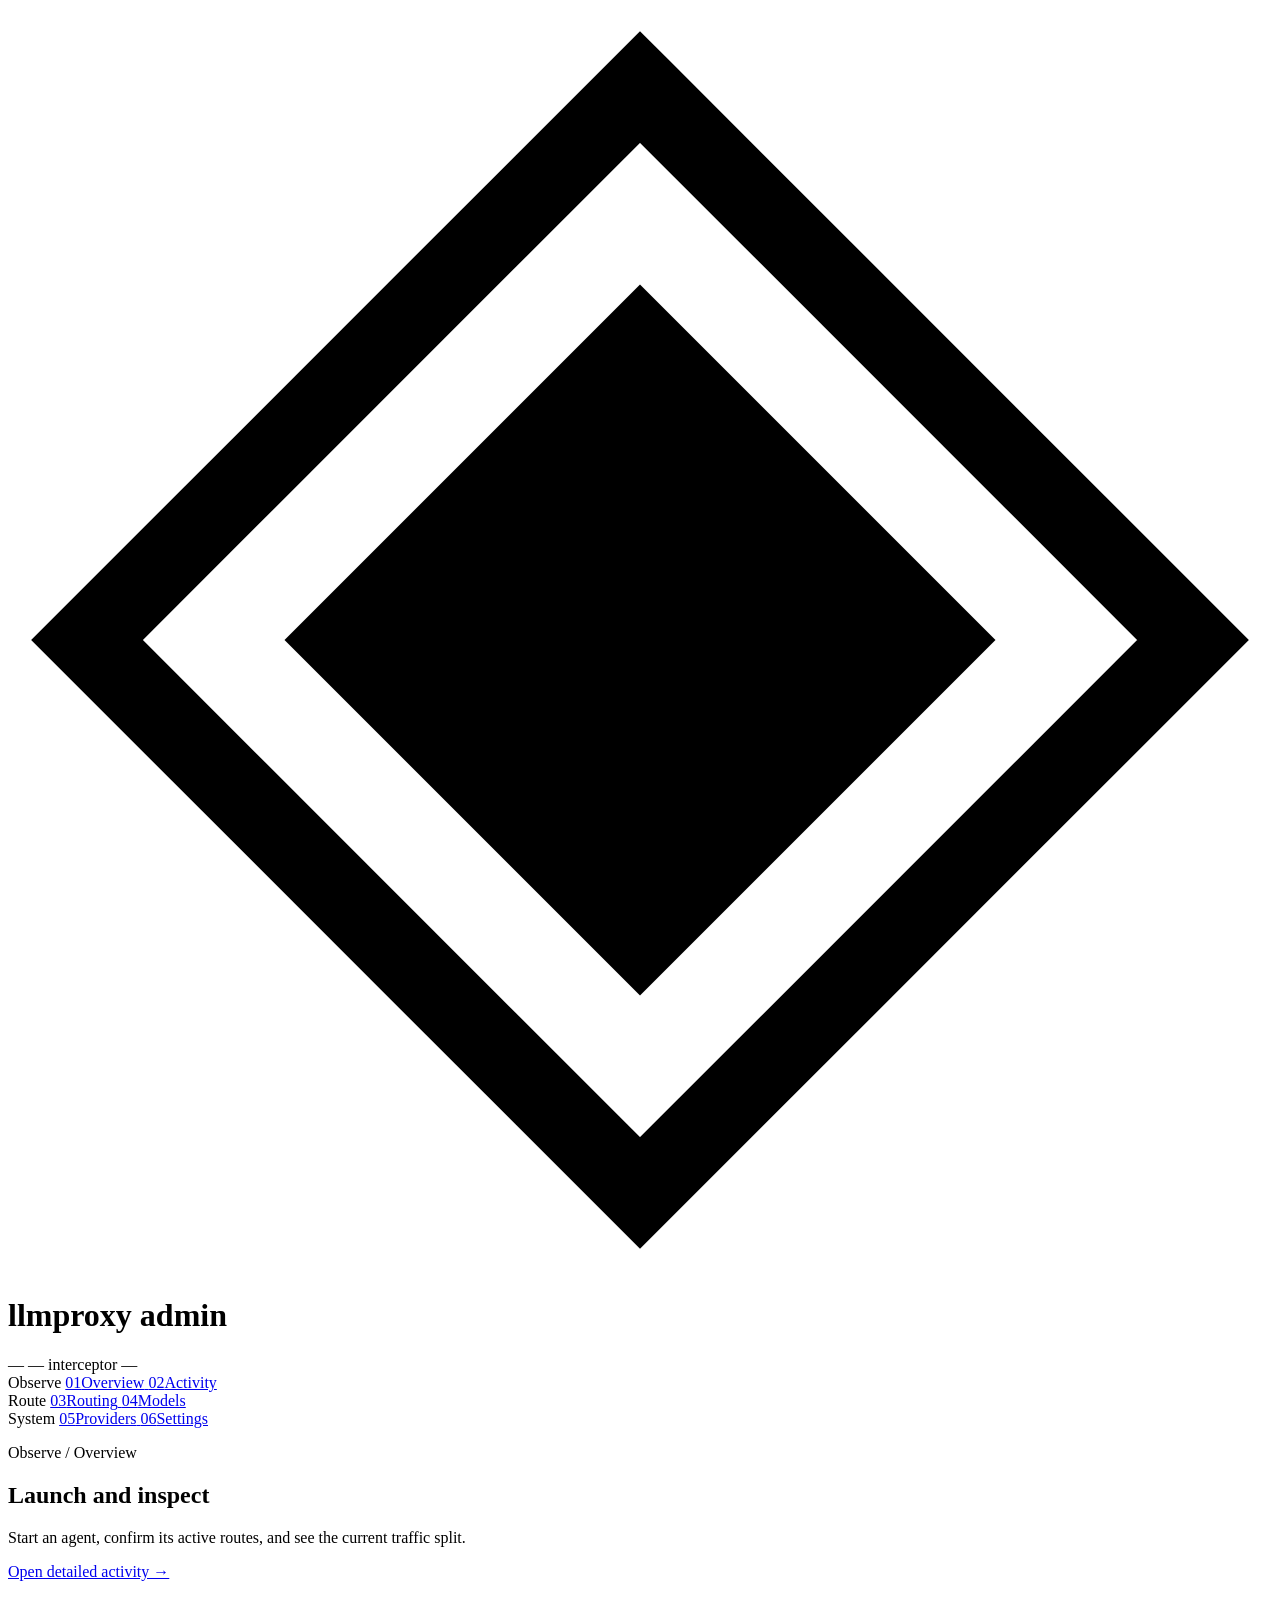
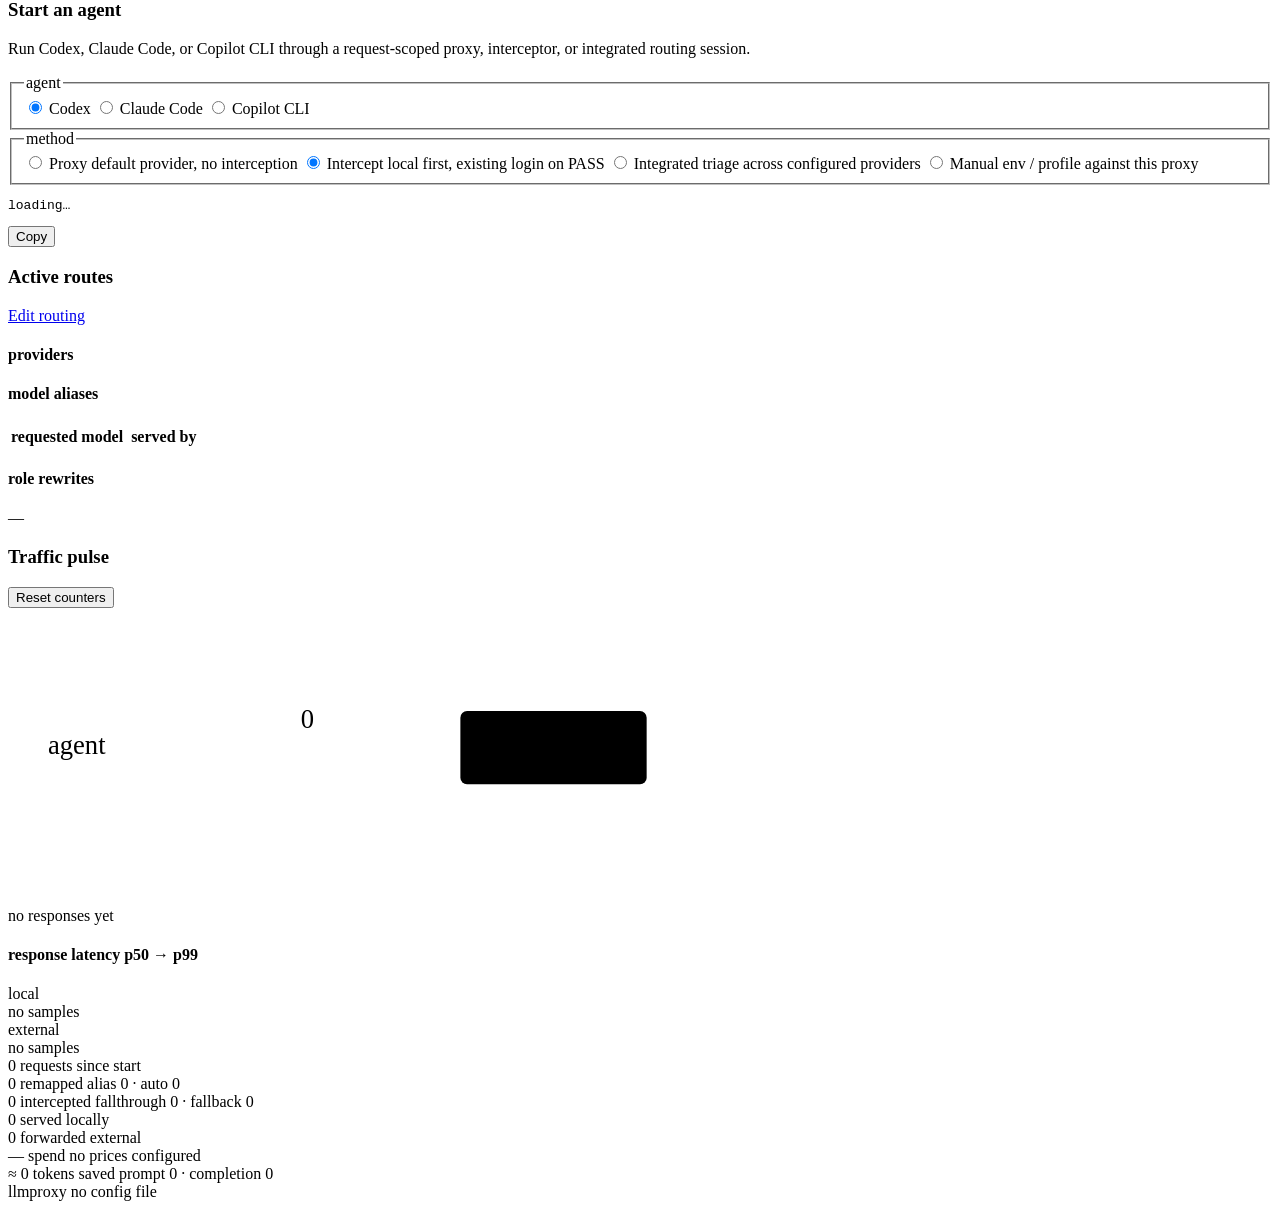
==== ui/index.html @ 342f570c "feat(ui): surface spend, evidence, memory, and the regression suite Adds Activity > Spend (durable s" ====
<!doctype html>
<html lang="en">
<head>
<meta charset="utf-8">
<meta name="viewport" content="width=device-width, initial-scale=1">
<title>llmproxy · admin</title>
<link rel="icon" href="data:image/svg+xml,%3Csvg xmlns='http://www.w3.org/2000/svg' viewBox='0 0 16 16'%3E%3Cpath d='M8 1 15 8 8 15 1 8Z' fill='%230F1517'/%3E%3Cpath d='M8 3.5 12.5 8 8 12.5Z' fill='%23E8A33D'/%3E%3Cpath d='M8 3.5 3.5 8 8 12.5Z' fill='%233ECF8E'/%3E%3C/svg%3E">
<link rel="stylesheet" href="/style.css">
</head>
<body>

<header class="masthead">
  <div class="masthead-inner">
    <div class="brand">
      <svg class="brand-mark" viewBox="0 0 16 16" aria-hidden="true">
        <path d="M8 1 15 8 8 15 1 8Z" fill="none" stroke="currentColor" stroke-width="1"/>
        <path d="M8 3.5 12.5 8 8 12.5Z" fill="var(--external)"/>
        <path d="M8 3.5 3.5 8 8 12.5Z" fill="var(--local)"/>
      </svg>
      <h1 class="brand-name">llmproxy <span class="brand-sub">admin</span></h1>
    </div>
    <div class="masthead-meta mono">
      <span class="meta-item"><span class="lamp" id="lamp-proxy" aria-hidden="true"></span><span id="meta-proxy-addr">—</span></span>
      <span class="meta-item" id="meta-uptime" title="proxy uptime">—</span>
      <span class="meta-item" id="meta-interceptor">interceptor —</span>
    </div>
  </div>
</header>

<div class="app-shell">
  <aside class="rail">
    <nav class="tabs" aria-label="Admin sections">
      <div class="tab-group">
        <span class="tab-group-label mono">Observe</span>
        <a class="tab" id="tab-overview" aria-current="page" href="#/overview">
          <span class="tab-index mono">01</span><span>Overview</span>
        </a>
        <a class="tab" id="tab-activity" href="#/activity/usage">
          <span class="tab-index mono">02</span><span>Activity</span>
        </a>
      </div>
      <div class="tab-group">
        <span class="tab-group-label mono">Route</span>
        <a class="tab" id="tab-routing" href="#/routing/triage">
          <span class="tab-index mono">03</span><span>Routing</span>
        </a>
        <a class="tab" id="tab-models" href="#/models">
          <span class="tab-index mono">04</span><span>Models</span>
        </a>
      </div>
      <div class="tab-group">
        <span class="tab-group-label mono">System</span>
        <a class="tab" id="tab-providers" href="#/providers">
          <span class="tab-index mono">05</span><span>Providers</span>
        </a>
        <a class="tab" id="tab-settings" href="#/settings">
          <span class="tab-index mono">06</span><span>Settings</span>
        </a>
      </div>
    </nav>
  </aside>

  <main class="content">
    <div id="view-overview" class="page-view" aria-labelledby="tab-overview">
      <header class="page-head">
        <div>
          <p class="page-kicker mono">Observe / Overview</p>
          <h2>Launch and inspect</h2>
          <p>Start an agent, confirm its active routes, and see the current traffic split.</p>
        </div>
        <a class="page-action mono" href="#/activity/usage">Open detailed activity →</a>
      </header>

      <div class="grid-two overview-grid">
        <section class="panel" aria-labelledby="launch-label">
          <h3 class="panel-label" id="launch-label">Start an agent</h3>
          <p class="panel-intro">Run Codex, Claude Code, or Copilot CLI through a request-scoped proxy,
          interceptor, or integrated routing session.</p>

          <fieldset class="choice-row" id="agent-choice">
            <legend class="choice-legend mono">agent</legend>
            <label class="choice"><input type="radio" name="agent" value="codex" checked> Codex</label>
            <label class="choice"><input type="radio" name="agent" value="claude"> Claude Code</label>
            <label class="choice"><input type="radio" name="agent" value="copilot"> Copilot CLI</label>
          </fieldset>

          <fieldset class="choice-row" id="style-choice">
            <legend class="choice-legend mono">method</legend>
            <label class="choice"><input type="radio" name="style" value="proxy"> Proxy <span class="choice-note">default provider, no interception</span></label>
            <label class="choice"><input type="radio" name="style" value="launcher" checked> Intercept <span class="choice-note">local first, existing login on PASS</span></label>
            <label class="choice"><input type="radio" name="style" value="integrated"> Integrated <span class="choice-note">triage across configured providers</span></label>
            <label class="choice"><input type="radio" name="style" value="env"> Manual <span class="choice-note">env / profile against this proxy</span></label>
          </fieldset>

          <div class="command-block">
            <pre class="command mono" id="launch-command" tabindex="0">loading…</pre>
            <button class="button copy-button" id="copy-launch" type="button">Copy</button>
          </div>
          <p class="hint" id="launch-hint"></p>
        </section>

        <section class="panel" aria-labelledby="routing-label">
          <div class="panel-title-row">
            <h3 class="panel-label" id="routing-label">Active routes</h3>
            <a class="panel-link mono" href="#/routing/triage">Edit routing</a>
          </div>
          <h4 class="sub-label mono">providers</h4>
          <ul class="provider-list" id="provider-list"></ul>

          <h4 class="sub-label mono">model aliases</h4>
          <div class="table-scroll compact-table">
            <table class="data-table" id="alias-table">
              <thead><tr><th>requested model</th><th></th><th>served by</th></tr></thead>
              <tbody></tbody>
            </table>
          </div>
          <p class="hint" id="alias-hint"></p>

          <h4 class="sub-label mono">role rewrites</h4>
          <p class="rolemap mono" id="rolemap-line">—</p>
        </section>
      </div>

      <section class="panel traffic-pulse" aria-labelledby="traffic-label">
        <div class="panel-title-row">
          <h3 class="panel-label" id="traffic-label">Traffic pulse</h3>
          <button class="button button-quiet" id="reset-stats" type="button">Reset counters</button>
        </div>

        <div class="pulse-layout">
          <div class="pulse-flow">
            <div class="flow-wrap">
              <svg class="flow" id="flow-strip" viewBox="0 0 760 168" role="img"
                   aria-label="Request flow from agent through llmproxy to each configured provider">
                <text class="flow-node-label mono" x="24" y="88">agent</text>
                <path id="flow-in" class="flow-line neutral drift" d="M 92 84 H 268"/>
                <text class="flow-count mono neutral" id="flow-in-count" x="180" y="72" text-anchor="middle">0</text>
                <rect x="272" y="62" width="112" height="44" rx="4" class="flow-hub"/>
                <text class="flow-node-label mono" x="328" y="88" text-anchor="middle">llmproxy</text>
                <!-- One ribbon per provider, generated by renderFlowOut(). -->
                <g id="flow-out"></g>
              </svg>
            </div>
            <div class="split-band" id="split-band" role="img" aria-label="Share of responses served locally">
              <div class="split-local" id="split-local" style="width:0%"></div>
            </div>
            <p class="split-caption mono" id="split-caption">no responses yet</p>
          </div>

          <div class="latency-card">
            <h4 class="sub-label mono">response latency <span class="sub-note">p50 → p99</span></h4>
            <div class="latency-rows" id="latency-rows">
              <div class="latency-row">
                <span class="latency-name mono is-local">local</span>
                <div class="latency-track"><div class="latency-bar is-local" id="lat-local-bar"><i class="dot d50"></i><i class="dot d99"></i></div></div>
                <span class="latency-figures mono" id="lat-local-figures">no samples</span>
              </div>
              <div class="latency-row">
                <span class="latency-name mono is-external">external</span>
                <div class="latency-track"><div class="latency-bar is-external" id="lat-ext-bar"><i class="dot d50"></i><i class="dot d99"></i></div></div>
                <span class="latency-figures mono" id="lat-ext-figures">no samples</span>
              </div>
            </div>
          </div>
        </div>

        <div class="stat-grid">
          <div class="stat">
            <span class="stat-value mono" id="stat-requests">0</span>
            <span class="stat-label mono">requests</span>
            <span class="stat-sub" id="stat-requests-sub">since start</span>
          </div>
          <div class="stat">
            <span class="stat-value mono" id="stat-remapped">0</span>
            <span class="stat-label mono">remapped</span>
            <span class="stat-sub" id="stat-remapped-sub">alias 0 · auto 0</span>
          </div>
          <div class="stat">
            <span class="stat-value mono" id="stat-intercepted">0</span>
            <span class="stat-label mono">intercepted</span>
            <span class="stat-sub" id="stat-intercepted-sub">fallthrough 0 · fallback 0</span>
          </div>
          <div class="stat">
            <span class="stat-value mono is-local" id="stat-local">0</span>
            <span class="stat-label mono">served locally</span>
            <span class="stat-sub" id="stat-local-sub">&nbsp;</span>
          </div>
          <div class="stat">
            <span class="stat-value mono is-external" id="stat-external">0</span>
            <span class="stat-label mono">forwarded external</span>
            <span class="stat-sub" id="stat-external-sub">&nbsp;</span>
          </div>
          <div class="stat">
            <span class="stat-value mono is-external" id="stat-spend">—</span>
            <span class="stat-label mono">spend</span>
            <span class="stat-sub" id="stat-spend-sub">no prices configured</span>
          </div>
          <div class="stat">
            <span class="stat-value mono is-local" id="stat-tokens">≈ 0</span>
            <span class="stat-label mono">tokens saved</span>
            <span class="stat-sub" id="stat-tokens-sub">prompt 0 · completion 0</span>
          </div>
        </div>
      </section>
    </div>

    <div id="view-activity" class="page-view" aria-labelledby="tab-activity" hidden>
      <header class="page-head">
        <div>
          <p class="page-kicker mono">Observe / Activity</p>
          <h2>Trace routing outcomes</h2>
          <p>Review aggregate usage, routing decisions, and live request streams separately.</p>
        </div>
      </header>
      <nav class="subtabs" role="tablist" aria-label="Activity views">
        <a class="subtab" id="subtab-activity-usage" role="tab" href="#/activity/usage">Usage</a>
        <a class="subtab" id="subtab-activity-spend" role="tab" href="#/activity/spend">Spend</a>
        <a class="subtab" id="subtab-activity-decisions" role="tab" href="#/activity/decisions">Decisions</a>
        <a class="subtab" id="subtab-activity-shadow" role="tab" href="#/activity/shadow">Shadow</a>
        <a class="subtab" id="subtab-activity-logs" role="tab" href="#/activity/logs">Event log</a>
      </nav>

      <div id="subview-activity-usage" class="subview" role="tabpanel" aria-labelledby="subtab-activity-usage">
        <div class="grid-two activity-grid">
          <section class="panel" aria-labelledby="matrix-label">
            <h3 class="panel-label" id="matrix-label">Routing distribution</h3>
            <p class="panel-intro">Completed responses grouped by client frontend and destination provider.</p>
            <div class="table-scroll bounded-table">
              <table class="data-table" id="routing-matrix">
                <thead></thead>
                <tbody></tbody>
              </table>
            </div>
          </section>

          <section class="panel" aria-labelledby="provider-calls-label">
            <h3 class="panel-label" id="provider-calls-label">Provider calls</h3>
            <p class="panel-intro">Completed calls, traffic share, and latency by provider.</p>
            <div class="table-scroll bounded-table">
              <table class="data-table" id="provider-calls">
                <thead>
                  <tr><th>provider</th><th class="mono">calls</th><th class="mono">share</th><th class="mono">p50</th><th class="mono">p99</th></tr>
                </thead>
                <tbody></tbody>
              </table>
            </div>
          </section>
        </div>

        <section class="panel" aria-labelledby="routing-destinations-label">
          <h3 class="panel-label" id="routing-destinations-label">Routing destinations</h3>
          <p class="panel-intro">Every attempted generation route, including failed provider/model calls.</p>
          <div class="table-scroll bounded-table">
            <table class="data-table" id="routing-destinations">
              <thead>
                <tr><th>frontend</th><th>provider</th><th>model</th><th class="mono">requests</th><th class="mono">errors</th></tr>
              </thead>
              <tbody></tbody>
            </table>
          </div>
        </section>

        <section class="panel" aria-labelledby="model-usage-label">
          <h3 class="panel-label" id="model-usage-label">Model usage</h3>
          <p class="panel-intro">All completed invocations, including local triage.</p>
          <div class="table-scroll bounded-table">
            <table class="data-table" id="model-usage">
              <thead>
                <tr><th>provider</th><th>model</th><th class="mono">calls</th><th class="mono">input</th><th class="mono">output</th><th class="mono">total time</th></tr>
              </thead>
              <tbody></tbody>
            </table>
          </div>
        </section>
      </div>

      <div id="subview-activity-spend" class="subview" role="tabpanel" aria-labelledby="subtab-activity-spend" hidden>
        <section class="panel" aria-labelledby="spend-label">
          <div class="panel-head">
            <h3 class="panel-label" id="spend-label">Spend</h3>
            <div class="panel-controls">
              <label class="filter-field"><span class="filter-name mono">month</span>
                <select class="input mono" id="spend-month"></select></label>
              <label class="filter-field"><span class="filter-name mono">project</span>
                <select class="input mono" id="spend-project"></select></label>
              <button class="button button-quiet" id="spend-refresh" type="button">Refresh</button>
            </div>
          </div>
          <p class="panel-intro" id="spend-intro">Token counters are durable; the figures are priced at the rates currently configured.</p>
          <div class="stat-grid">
            <div class="stat">
              <span class="stat-value mono" id="spend-total">—</span>
              <span class="stat-label mono">total</span>
              <span class="stat-sub" id="spend-total-sub">&nbsp;</span>
            </div>
            <div class="stat">
              <span class="stat-value mono" id="spend-input">—</span>
              <span class="stat-label mono">uncached input</span>
              <span class="stat-sub" id="spend-input-sub">&nbsp;</span>
            </div>
            <div class="stat">
              <span class="stat-value mono is-local" id="spend-cache">—</span>
              <span class="stat-label mono">cache reads</span>
              <span class="stat-sub" id="spend-cache-sub">&nbsp;</span>
            </div>
            <div class="stat">
              <span class="stat-value mono is-external" id="spend-output">—</span>
              <span class="stat-label mono">output</span>
              <span class="stat-sub" id="spend-output-sub">&nbsp;</span>
            </div>
          </div>
          <p class="hint" id="spend-caveat"></p>
          <div class="table-scroll bounded-table">
            <table class="data-table" id="spend-projects">
              <thead><tr><th>project</th><th>requests</th><th>input</th><th>output</th><th>cost</th></tr></thead>
              <tbody></tbody>
            </table>
          </div>
          <div class="table-scroll bounded-table">
            <table class="data-table" id="spend-models">
              <thead><tr><th>provider</th><th>model</th><th>requests</th><th>tokens</th><th>cost</th></tr></thead>
              <tbody></tbody>
            </table>
          </div>
          <div class="form-actions">
            <span class="hint form-note">Resetting clears the durable ledger for every project and month.</span>
            <button class="button button-quiet" id="spend-reset" type="button">Reset ledger</button>
          </div>
        </section>

        <section class="panel" aria-labelledby="insight-label">
          <h3 class="panel-label" id="insight-label">Cost insight</h3>
          <p class="panel-intro">A change is only proposed when the cheaper route has enough evidence behind it and is not observably worse.</p>
          <div id="insight-list"></div>
          <p class="hint" id="insight-empty">no routing change is supported by the evidence yet</p>
        </section>

        <section class="panel" aria-labelledby="leaderboard-label">
          <h3 class="panel-label" id="leaderboard-label">Model leaderboard</h3>
          <p class="panel-intro" id="leaderboard-intro">Ranked on this project's observed aftermath: immediate re-asks and failures, not a public benchmark.</p>
          <div class="table-scroll bounded-table">
            <table class="data-table" id="leaderboard-table">
              <thead><tr><th>#</th><th>provider</th><th>model</th><th>answers</th><th>re-asked</th><th>failed</th><th>satisfaction</th><th>cost / answer</th></tr></thead>
              <tbody></tbody>
            </table>
          </div>
          <details class="adv">
            <summary>Proposed hints from observed clusters</summary>
            <p class="hint">Terms that distinguish one target's prompts from the rest. Suggestions to edit, never applied.</p>
            <div id="hint-candidates"></div>
          </details>
        </section>
      </div>

      <div id="subview-activity-shadow" class="subview" role="tabpanel" aria-labelledby="subtab-activity-shadow" hidden>
        <section class="panel" aria-labelledby="shadow-label">
          <div class="panel-head">
            <h3 class="panel-label" id="shadow-label">Shadow comparisons</h3>
            <button class="button button-quiet" id="clear-shadow" type="button">Clear comparisons</button>
          </div>
          <p class="panel-intro">A sampled copy of the request went to a second provider. The caller only ever saw the primary answer.</p>
          <div class="shadow-list" id="shadow-list" aria-live="polite">
            <div class="log-empty" id="shadow-empty">no shadow comparisons yet — enable integrated.shadow to collect them</div>
          </div>
        </section>
      </div>

      <div id="subview-activity-decisions" class="subview" role="tabpanel" aria-labelledby="subtab-activity-decisions" hidden>
        <section class="panel decision-panel" aria-labelledby="decision-audit-label">
          <div class="decision-head">
            <div>
              <h3 class="panel-label" id="decision-audit-label">Routing decision audit</h3>
              <p class="panel-intro">Observable policy reasons and finalized destinations. Entries expire after 24 hours; the timestamped instance log keeps the structured event.</p>
            </div>
            <a class="button button-link" href="#/routing/policy">Edit routing policy</a>
          </div>
          <div class="decision-controls">
            <label class="field decision-search"><span class="field-name mono">search decisions</span>
              <input class="input" id="decision-filter" placeholder="prompt, reason, provider, model"></label>
            <label class="field decision-outcome"><span class="field-name mono">outcome</span>
              <select class="input mono" id="decision-outcome">
                <option value="">all outcomes</option>
                <option value="local">local</option>
                <option value="external">external</option>
                <option value="reject">rejected</option>
                <option value="bypass">bypass</option>
                <option value="error">error / fallback</option>
              </select></label>
            <button class="button button-quiet" id="clear-decisions" type="button">Clear audit</button>
          </div>
          <div class="decision-ledger" id="decision-ledger" aria-live="polite">
            <div class="decision-empty" id="decision-empty">no routing decisions yet</div>
          </div>
        </section>
      </div>

      <div id="subview-activity-logs" class="subview" role="tabpanel" aria-labelledby="subtab-activity-logs" hidden>
        <section class="panel" aria-labelledby="traffic-log-label">
          <h3 class="panel-label" id="traffic-log-label">Traffic log</h3>
          <p class="panel-intro">The first 200 characters of each request and response. Entries expire after 10 minutes.</p>
          <div class="log-controls">
            <label class="log-lines mono" for="log-max-lines">max lines
              <input type="range" id="log-max-lines" min="20" max="500" step="20" value="100">
              <span id="log-max-value">100</span>
            </label>
            <button class="button button-quiet" id="clear-logs" type="button">Clear log</button>
          </div>
          <div class="traffic-log mono" id="traffic-log" tabindex="0" aria-label="Live traffic log">
            <div class="log-empty" id="log-empty">no traffic yet — entries appear as requests flow</div>
          </div>
          <p class="hint" id="log-hint">Newest entries append at the bottom.</p>
        </section>

        <section class="panel" aria-labelledby="errors-label">
          <h3 class="panel-label" id="errors-label">Recent errors</h3>
          <p class="panel-intro">Upstream and interceptor failures retained for one hour.</p>
          <div class="error-log mono" id="error-log" tabindex="0" aria-label="Recent errors">
            <div class="log-empty" id="error-empty">no errors recorded</div>
          </div>
          <div class="log-controls">
            <p class="hint" id="error-hint">Full bodies and failure metadata are in the timestamped proxy log.</p>
            <button class="button button-quiet" id="clear-errors" type="button">Clear errors</button>
          </div>
        </section>
      </div>
    </div>

    <div id="view-routing" class="page-view" aria-labelledby="tab-routing" hidden>
      <header class="page-head">
        <div>
          <p class="page-kicker mono">Route / Routing</p>
          <h2>Shape local-first decisions</h2>
          <p>Configure the triage model and targets, then edit and test the policy they use.</p>
        </div>
      </header>
      <nav class="subtabs" role="tablist" aria-label="Routing views">
        <a class="subtab" id="subtab-routing-triage" role="tab" href="#/routing/triage">Triage setup</a>
        <a class="subtab" id="subtab-routing-policy" role="tab" href="#/routing/policy">Policy &amp; test</a>
        <a class="subtab" id="subtab-routing-memory" role="tab" href="#/routing/memory">Project memory</a>
      </nav>

      <div id="subview-routing-triage" class="subview" role="tabpanel" aria-labelledby="subtab-routing-triage">
        <section class="panel" aria-labelledby="cfg-int-label">
          <h3 class="panel-label" id="cfg-int-label">Local interceptor</h3>
          <p class="panel-intro">The local model sees each eligible request first and can answer deterministic work itself.</p>
          <form class="field-form" id="interceptor-form">
            <div class="field-row">
              <label class="field field-check field-check-inline">
                <input type="checkbox" id="int-enabled"><span>Enabled</span></label>
              <label class="field"><span class="field-name mono">provider</span>
                <select class="input mono" id="int-provider"></select></label>
              <label class="field"><span class="field-name mono">model</span>
                <input class="input mono" id="int-model" placeholder="qwen3:4b"></label>
              <label class="field"><span class="field-name mono">timeout_ms</span>
                <input class="input mono" type="number" id="int-timeout" min="1" step="100"></label>
            </div>
            <details class="adv">
              <summary>Sampling and failure handling</summary>
              <div class="field-row">
                <label class="field"><span class="field-name mono">temperature</span>
                  <input class="input mono" type="number" id="int-temperature" min="0" max="2" step="0.1"></label>
                <label class="field"><span class="field-name mono">max_tokens <span class="sub-note">0 = no cap</span></span>
                  <input class="input mono" type="number" id="int-max-tokens" min="0" step="64"></label>
              </div>
              <div class="field-row">
                <label class="field field-check sensitive-reject"><input type="checkbox" id="int-reject-sensitive">
                  <span>Reject sensitive prompts before routing <span class="choice-note">fail closed if screening is unavailable</span></span></label>
                <label class="field field-check"><input type="checkbox" id="int-fallback">
                  <span>Fall back to external routing on local errors</span></label>
                <label class="field field-check"><input type="checkbox" id="int-parallel">
                  <span>Allow parallel tool calls <span class="choice-note">off keeps triage to one call</span></span></label>
              </div>
            </details>
            <div class="form-actions">
              <span class="hint form-note">Launcher <code class="mono">--intercept</code> enables triage for that session.</span>
              <a class="button button-link" href="#/routing/policy">Edit policy</a>
              <button class="button button-primary" type="submit">Save interceptor</button>
            </div>
          </form>
        </section>

        <section class="panel" aria-labelledby="cfg-integrated-label">
          <h3 class="panel-label" id="cfg-integrated-label">Integrated targets</h3>
          <p class="panel-intro">Model <code class="mono">Auto</code> enables target tools and
          <code class="mono">ROUTE_DEFAULT</code>. Explicit models bypass integrated triage;
          standalone interception remains controlled separately above.</p>
          <form class="field-form" id="integrated-form">
            <div class="field-row">
              <label class="field field-check"><input type="checkbox" id="integrated-enabled">
                <span>Enabled</span></label>
            </div>
            <div class="table-scroll bounded-table">
              <table class="data-table edit-table" id="integrated-targets">
                <thead><tr><th>tool target</th><th>provider</th><th>model</th><th>effort</th><th title="ROUTE_DEFAULT lands here">catch-all</th><th title="higher is stronger; used by the escalate policy">strength</th><th title="comma-separated target names tried when this one is unavailable">failover</th><th>routing hint</th><th></th></tr></thead>
                <tbody></tbody>
              </table>
            </div>
            <div class="inline-form target-form">
              <input class="input mono" id="integrated-add-name" placeholder="backend" aria-label="Target tool name">
              <select class="input mono" id="integrated-add-provider" aria-label="Target provider"></select>
              <input class="input mono" id="integrated-add-model" placeholder="upstream model" aria-label="Target model">
              <select class="input mono" id="integrated-add-effort" aria-label="Target reasoning effort"></select>
              <input class="input" id="integrated-add-hint" placeholder="what work this target owns" aria-label="Routing hint">
              <button class="button" id="integrated-add" type="button">Add target</button>
            </div>
            <details class="adv">
              <summary>Sticky conversation routing</summary>
              <p class="hint">The idle TTL slides on every turn, so on its own it bounds nothing about an actively worked session. The absolute bound and the turn bound are what reconsider a route under continuous use.</p>
              <div class="field-row">
                <label class="field"><span class="field-name mono">sticky_ttl_secs <span class="sub-note">idle gap</span></span>
                  <input class="input mono" id="integrated-ttl" type="number" min="1"></label>
                <label class="field"><span class="field-name mono">sticky_absolute_ttl_secs <span class="sub-note">0 = unbounded</span></span>
                  <input class="input mono" id="integrated-abs-ttl" type="number" min="0"></label>
                <label class="field"><span class="field-name mono">sticky_max_turns <span class="sub-note">0 = unlimited</span></span>
                  <input class="input mono" id="integrated-max-turns" type="number" min="0"></label>
              </div>
              <div class="field-row">
                <label class="field"><span class="field-name mono">sticky_policy</span>
                  <select class="input mono" id="integrated-policy">
                    <option value="escalate">escalate — a re-triage may move up, never down</option>
                    <option value="pin">pin — a re-triage may move anywhere</option>
                  </select></label>
                <label class="field"><span class="field-name mono">sticky_capacity</span>
                  <input class="input mono" id="integrated-capacity" type="number" min="1"></label>
              </div>
            </details>

            <details class="adv">
              <summary>In-band routing verbs</summary>
              <p class="hint">Recognised only at the very start of the newest user message, stripped before either copy is forwarded. Prefix with a backslash to send one literally.</p>
              <div class="field-row">
                <label class="field field-check"><input type="checkbox" id="integrated-verbs">
                  <span>Recognise routing verbs <span class="choice-note" id="integrated-verb-list"></span></span></label>
              </div>
            </details>

            <details class="adv">
              <summary>Failover and speculation</summary>
              <div class="field-row">
                <label class="field"><span class="field-name mono">failover <span class="sub-note">shared chain, comma separated</span></span>
                  <input class="input mono" id="integrated-failover" placeholder="backup, local_fallback"></label>
                <label class="field field-check"><input type="checkbox" id="integrated-speculative">
                  <span>Speculative triage <span class="choice-note">issues the catch-all route alongside triage; wastes tokens when they disagree</span></span></label>
              </div>
            </details>

            <details class="adv">
              <summary>Shadow requests</summary>
              <p class="hint">A sampled copy goes to a second target for comparison. Sampled requests are buffered rather than streamed, so keep the rate low.</p>
              <div class="field-row">
                <label class="field field-check"><input type="checkbox" id="shadow-enabled"><span>Enabled</span></label>
                <label class="field"><span class="field-name mono">target</span>
                  <select class="input mono" id="shadow-target"></select></label>
                <label class="field"><span class="field-name mono">sample_one_in</span>
                  <input class="input mono" id="shadow-sample" type="number" min="1"></label>
                <label class="field"><span class="field-name mono">timeout_ms</span>
                  <input class="input mono" id="shadow-timeout" type="number" min="1" step="1000"></label>
              </div>
            </details>

            <details class="adv">
              <summary>Embedding-cached routing</summary>
              <p class="hint">One local embedding per request replays near-identical decisions without triage, reconsiders a pinned route when the subject drifts, and escalates a re-asked question.</p>
              <div class="field-row">
                <label class="field field-check"><input type="checkbox" id="embed-enabled"><span>Enabled</span></label>
                <label class="field"><span class="field-name mono">provider</span>
                  <select class="input mono" id="embed-provider"></select></label>
                <label class="field"><span class="field-name mono">model</span>
                  <input class="input mono" id="embed-model" placeholder="Qwen/Qwen3-Embedding-0.6B"></label>
                <label class="field"><span class="field-name mono">timeout_ms</span>
                  <input class="input mono" id="embed-timeout" type="number" min="1" step="100"></label>
              </div>
              <div class="field-row">
                <label class="field"><span class="field-name mono">threshold <span class="sub-note">cache hit</span></span>
                  <input class="input mono" id="embed-threshold" type="number" min="0" max="1" step="0.01"></label>
                <label class="field"><span class="field-name mono">retriage_below <span class="sub-note">0 = off</span></span>
                  <input class="input mono" id="embed-retriage" type="number" min="0" max="1" step="0.01"></label>
                <label class="field"><span class="field-name mono">retry_threshold</span>
                  <input class="input mono" id="embed-retry-threshold" type="number" min="0" max="1" step="0.01"></label>
                <label class="field"><span class="field-name mono">capacity</span>
                  <input class="input mono" id="embed-capacity" type="number" min="1"></label>
              </div>
              <div class="field-row">
                <label class="field field-check"><input type="checkbox" id="embed-retry">
                  <span>Retry-driven escalation <span class="choice-note">a re-ask with no intervening tool use moves up one route rank</span></span></label>
                <span class="hint mono" id="route-cache-stats">cache: —</span>
              </div>
            </details>
            <div class="form-actions">
              <span class="hint form-note">External targets need proxy-owned API credentials.</span>
              <button class="button button-primary" type="submit">Save targets</button>
            </div>
          </form>
        </section>
      </div>

      <div id="subview-routing-policy" class="subview" role="tabpanel" aria-labelledby="subtab-routing-policy" hidden>
        <section class="panel" aria-labelledby="sys-label">
          <h3 class="panel-label" id="sys-label">Routing policy</h3>
          <p class="panel-intro">Each mode sends its own system prompt to the local triage model. Changes save independently.</p>
          <p class="hint">When sensitive rejection is enabled, its mandatory fail-closed rule is appended after this editable policy.</p>

          <div class="mode-row">
            <div class="mode-switch" role="group" aria-label="Routing mode">
              <button class="mode-option mono" type="button" id="mode-intercept" aria-pressed="true">intercept</button>
              <button class="mode-option mono" type="button" id="mode-integrated" aria-pressed="false">integrated</button>
            </div>
            <span class="hint mono" id="sys-status">loading…</span>
          </div>
          <p class="mode-explainer" id="mode-explainer"></p>

          <textarea class="input mono sys-editor" id="sys-editor" rows="13" spellcheck="false"
            aria-label="Routing policy for the selected mode"></textarea>
          <p class="hint" id="sys-dirty">&nbsp;</p>
          <div class="form-actions">
            <button class="button" type="button" id="sys-reset">Reset to built-in</button>
            <button class="button button-primary" type="button" id="sys-save">Save prompt</button>
          </div>

          <div id="sys-routes-block" hidden>
            <h4 class="sub-label mono">provider routes appended to this prompt</h4>
            <ul class="route-list" id="sys-routes"></ul>
            <p class="hint">Targets and hints are edited under
              <a class="tab-link" href="#/routing/triage">Triage setup</a>.</p>
          </div>

          <details class="adv policy-revision">
            <summary>Revise with the local model</summary>
            <p class="hint">Describe a change and review the rewritten policy before saving.</p>
            <div class="inline-form">
              <textarea class="input mono" id="revise-input" rows="2" spellcheck="false"
                placeholder="e.g. also answer git status / diff / log requests locally"
                aria-label="Describe the revision"></textarea>
              <button class="button" type="button" id="revise-run">Revise</button>
              <button class="button" type="button" id="revise-undo" hidden>Undo revision</button>
            </div>
            <p class="hint" id="revise-running" hidden>asking the local model…</p>
          </details>
        </section>

        <section class="panel" aria-labelledby="test-label">
          <h3 class="panel-label" id="test-label">Route test</h3>
          <p class="panel-intro">Evaluate the policy above without forwarding the request or recording statistics.</p>
          <div class="chip-row" id="test-chips" role="group" aria-label="Example prompts"></div>
          <textarea class="input mono" id="test-prompt" rows="3" spellcheck="false"
            placeholder="e.g. rename the variable `foo` to `bar` in src/main.rs and run the tests"
            aria-label="Test user prompt"></textarea>
          <div class="form-actions">
            <span class="hint test-running" id="test-running" hidden>asking the local model…</span>
            <button class="button button-primary" type="button" id="test-run">Test in intercept mode</button>
          </div>
          <div id="test-results"></div>
        </section>
      </div>
    </div>

    <div id="view-models" class="page-view" aria-labelledby="tab-models" hidden>
      <header class="page-head">
        <div>
          <p class="page-kicker mono">Route / Models</p>
          <h2>Publish stable model names</h2>
          <p>Inspect every advertised model ID and map client-facing aliases to concrete destinations.</p>
        </div>
      </header>

      <section class="panel" aria-labelledby="catalog-label">
        <h3 class="panel-label" id="catalog-label">Model catalog</h3>
        <p class="panel-intro">The same model IDs returned to OpenAI-protocol clients by <code class="mono">GET /v1/models</code>.</p>
        <div class="command-block compact-command">
          <pre class="command mono" id="models-curl" tabindex="0">loading…</pre>
          <button class="button copy-button" id="copy-models-curl" type="button">Copy</button>
        </div>
        <div class="catalog-controls">
          <input class="input mono" id="catalog-filter"
            placeholder="filter by model id, provider, or source"
            aria-label="Filter models">
          <span class="hint mono" id="catalog-count"></span>
          <button class="button button-quiet" id="catalog-refresh" type="button">Refresh</button>
        </div>
        <div class="table-scroll bounded-table catalog-table-wrap">
          <table class="data-table" id="catalog-table">
            <thead><tr><th>model id</th><th>routes to</th><th>source</th></tr></thead>
            <tbody></tbody>
          </table>
        </div>
        <p class="hint" id="catalog-hint">Unreachable upstream models are omitted; aliases and integrated targets remain visible.</p>
      </section>

      <section class="panel" aria-labelledby="cfg-alias-label">
        <h3 class="panel-label" id="cfg-alias-label">Model aliases</h3>
        <p class="panel-intro">Pin a stable client-facing name to one provider and upstream model. Changes apply immediately.</p>
        <div class="table-scroll bounded-table alias-table-wrap">
          <table class="data-table edit-table" id="cfg-alias-table">
            <thead><tr><th>alias</th><th>upstream model</th><th>provider</th><th></th></tr></thead>
            <tbody></tbody>
          </table>
        </div>
        <form class="inline-form" id="alias-add-form">
          <input class="input mono" id="alias-add-name" placeholder="alias e.g. gpt-5.5" aria-label="New alias name" required>
          <input class="input mono" id="alias-add-model" placeholder="upstream model id" aria-label="Upstream model" required>
          <select class="input mono" id="alias-add-provider" aria-label="Provider"></select>
          <button class="button button-primary" type="submit">Add alias</button>
        </form>
      </section>
    </div>

    <div id="view-providers" class="page-view" aria-labelledby="tab-providers" hidden>
      <header class="page-head">
        <div>
          <p class="page-kicker mono">System / Providers</p>
          <h2>Manage upstream connections</h2>
          <p>Configure protocol adaptation, credentials, enforced reasoning effort, and timeouts in one place.</p>
        </div>
      </header>

      <section class="panel" aria-labelledby="cfg-prov-label">
        <h3 class="panel-label" id="cfg-prov-label">Provider registry</h3>
        <p class="panel-intro">Open one provider at a time. Saving validates and rebuilds only that connection.</p>
        <div id="provider-editors"></div>
        <form class="inline-form provider-add" id="provider-add-form">
          <input class="input mono" id="provider-add-name" placeholder="new provider name" aria-label="New provider name" required>
          <select class="input mono" id="provider-add-kind" aria-label="Provider kind">
            <option value="openai-compatible">openai-compatible</option>
            <option value="openai">openai</option>
            <option value="anthropic">anthropic</option>
            <option value="copilot">copilot</option>
          </select>
          <input class="input mono" id="provider-add-url" placeholder="http://127.0.0.1:11434/v1" aria-label="Base URL" required>
          <button class="button button-primary" type="submit">Add provider</button>
        </form>
      </section>
    </div>

    <div id="view-settings" class="page-view" aria-labelledby="tab-settings" hidden>
      <header class="page-head">
        <div>
          <p class="page-kicker mono">System / Settings</p>
          <h2>Control proxy behavior</h2>
          <p>Keep protocol defaults separate from advanced file-level configuration.</p>
        </div>
      </header>

      <section class="panel" aria-labelledby="cfg-set-label">
        <h3 class="panel-label" id="cfg-set-label">Defaults &amp; protocol</h3>
        <form class="field-form" id="settings-form">
          <div class="field-row">
            <label class="field"><span class="field-name mono">default_provider</span>
              <select class="input mono" id="set-default-provider"></select></label>
            <label class="field"><span class="field-name mono">responses.mode</span>
              <select class="input mono" id="set-responses-mode">
                <option value="chat_completions">chat_completions</option>
                <option value="passthrough">passthrough</option>
              </select></label>
            <label class="field"><span class="field-name mono">log retention days</span>
              <input class="input mono" id="set-log-retention" type="number" min="0" step="1">
              <span class="choice-note">0 keeps logs indefinitely; applied at next start</span></label>
          </div>
          <div class="setting-checks">
            <label class="field field-check"><input type="checkbox" id="set-disable-thinking">
              <span>Disable thinking fields <span class="choice-note">for Qwen models returning null content</span></span></label>
            <label class="field field-check"><input type="checkbox" id="set-expose-aliases">
              <span>Expose aliases in model discovery</span></label>
            <label class="field field-check"><input type="checkbox" id="set-expose-upstream">
              <span>Expose upstream models in discovery</span></label>
          </div>
          <details class="adv">
            <summary>Role rewrites</summary>
            <p class="hint">Transform incoming roles before sending them upstream.</p>
            <div id="rolemap-rows"></div>
            <div class="inline-form">
              <input class="input mono" id="rolemap-add-from" placeholder="incoming role e.g. developer" aria-label="Incoming role">
              <input class="input mono" id="rolemap-add-to" placeholder="rewritten role e.g. system" aria-label="Rewritten role">
              <button class="button" type="button" id="rolemap-add">Add rewrite</button>
            </div>
          </details>
          <div class="form-actions"><button class="button button-primary" type="submit">Save settings</button></div>
        </form>
      </section>

      <section class="panel" aria-labelledby="cfg-raw-label" id="cfg-raw-panel">
        <h3 class="panel-label" id="cfg-raw-label">Configuration file</h3>
        <p class="panel-intro" id="raw-intro">Use the structured editors first. The raw TOML editor validates before applying changes.</p>
        <details class="raw-config-disclosure" id="raw-config-disclosure">
          <summary class="mono">Open raw TOML editor <span class="warn-note">restart required for listener changes</span></summary>
          <textarea class="input mono raw-editor" id="raw-toml" rows="14" spellcheck="false"></textarea>
          <div class="form-actions">
            <button class="button" type="button" id="raw-reload">Reload from disk</button>
            <button class="button button-primary" type="button" id="raw-apply">Validate &amp; apply</button>
          </div>
        </details>
      </section>
    </div>
  </main>
</div>

<footer class="footer mono">
  <span id="footer-version">llmproxy</span>
  <span id="footer-config">no config file</span>
  <span id="footer-admin"></span>
</footer>

<div class="toast-stack" id="toast-stack" aria-live="polite"></div>

<script src="/app.js"></script>
</body>
</html>
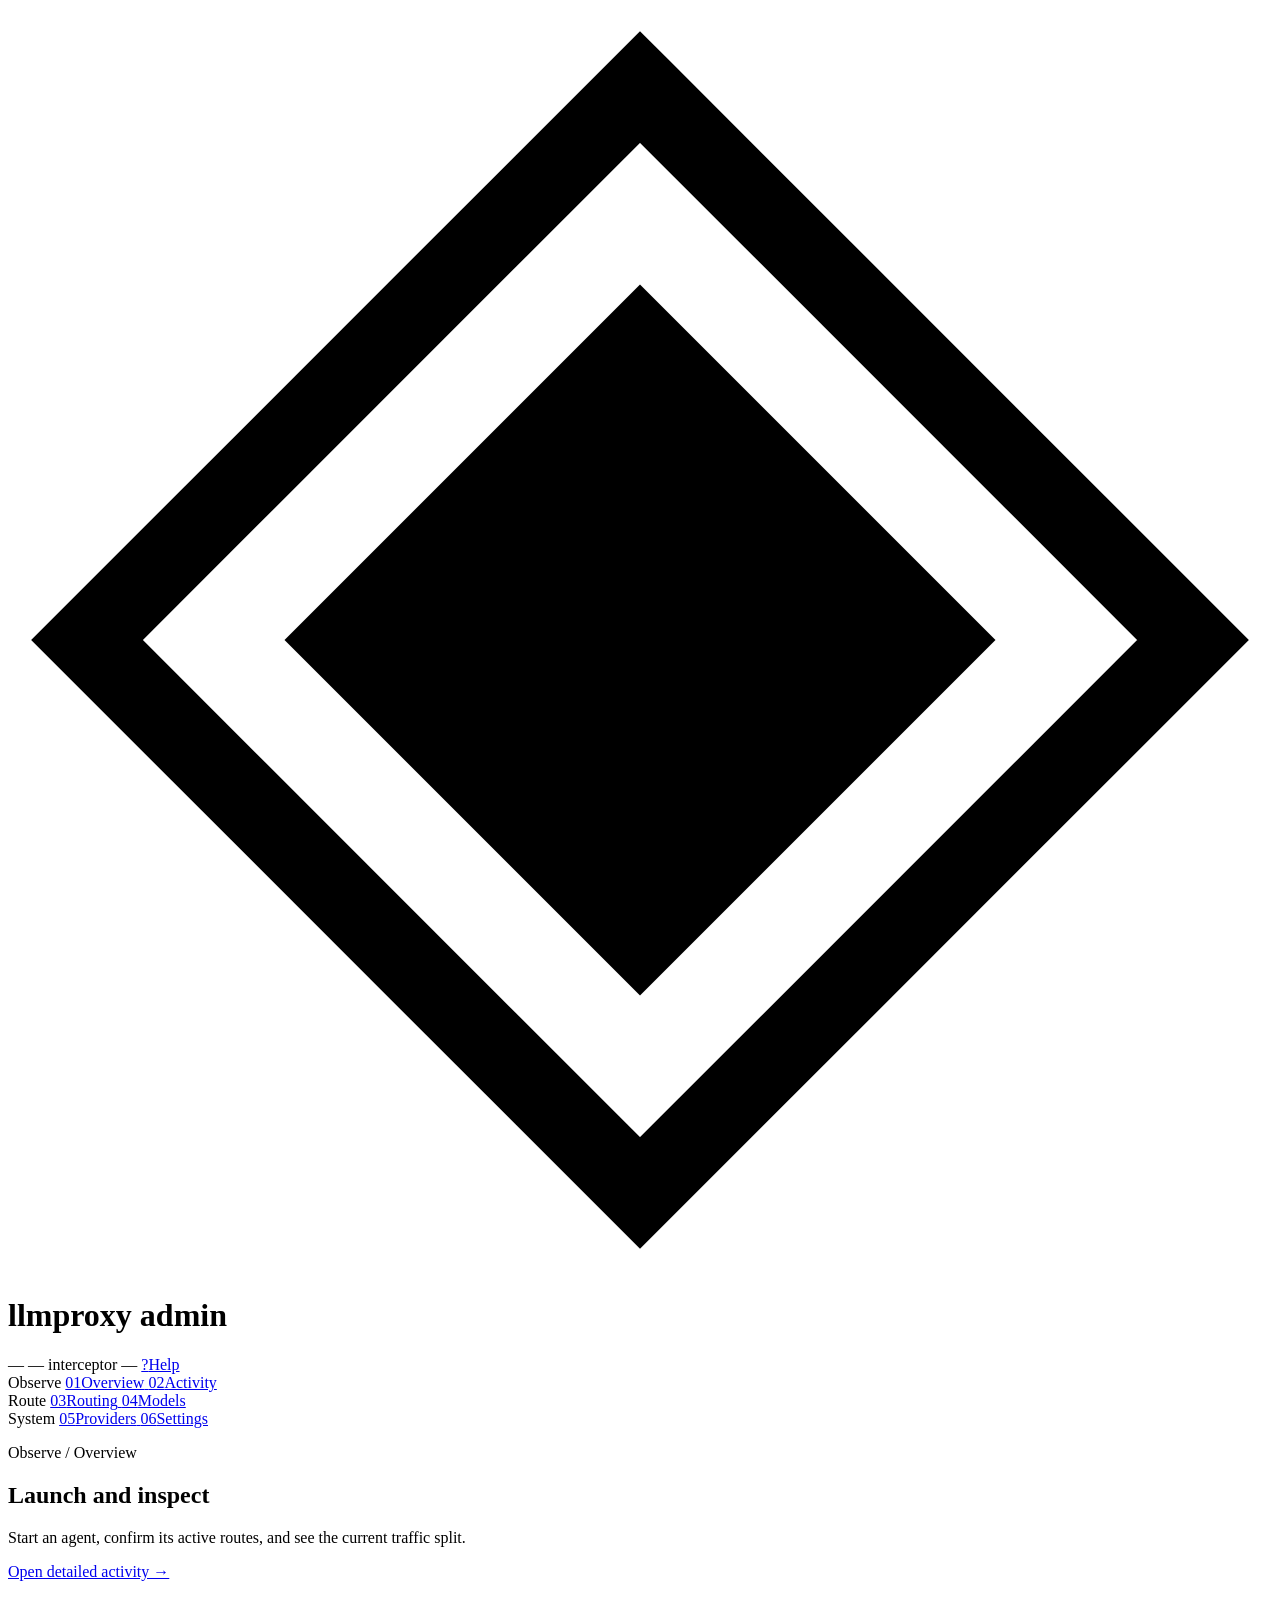
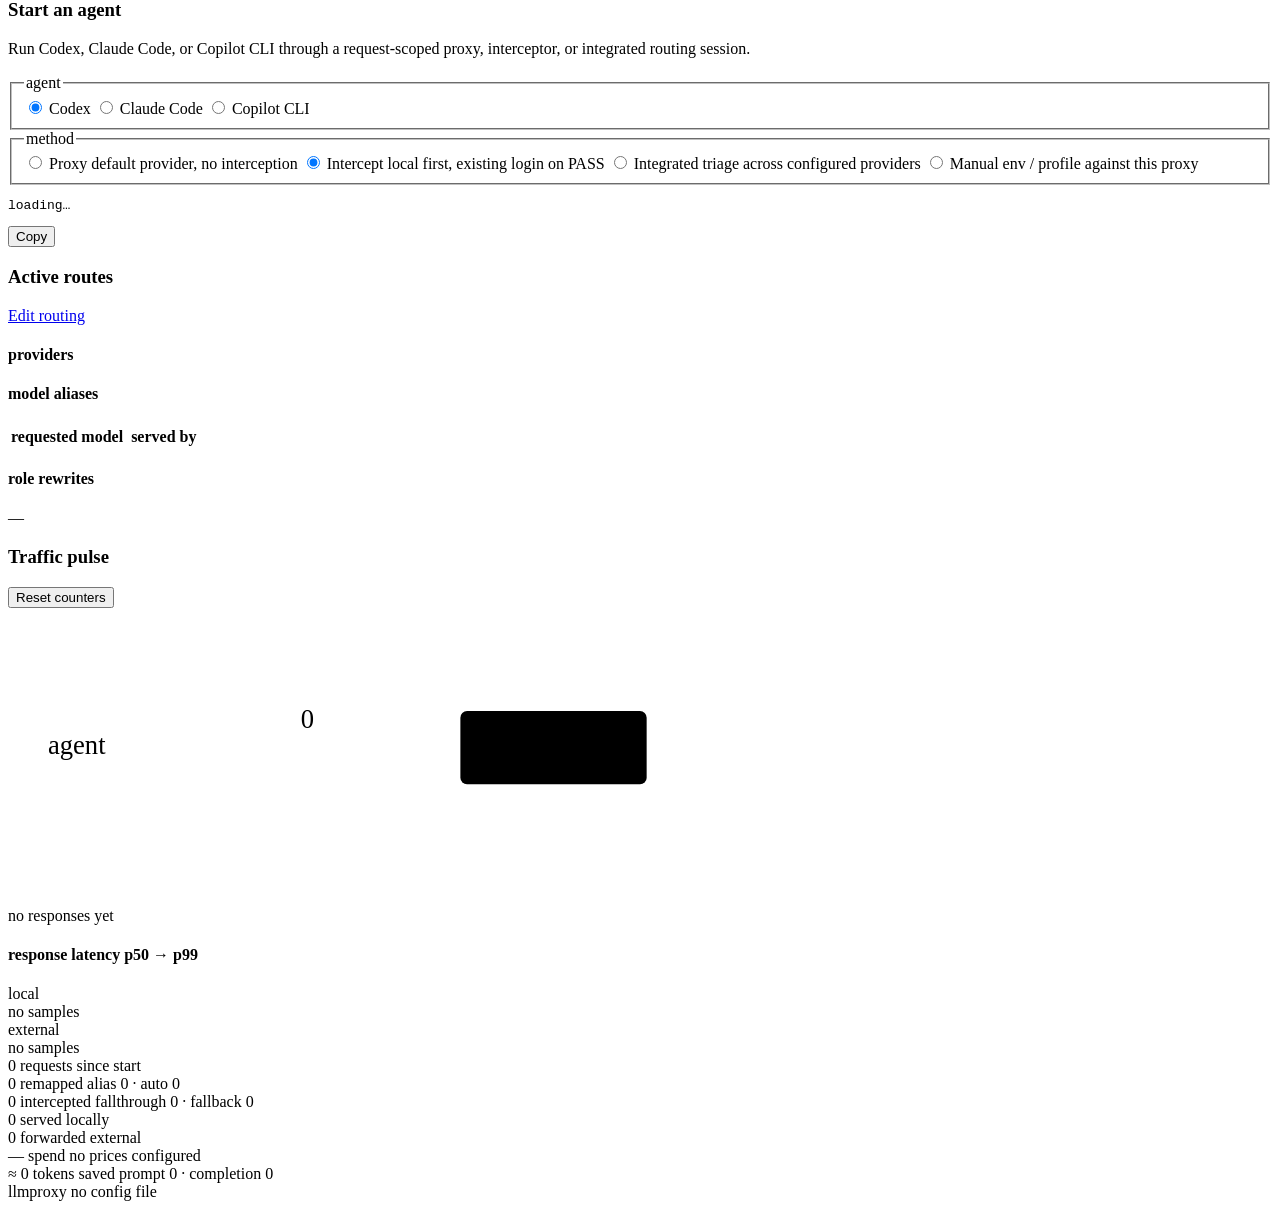
==== commit 7a307dc4: "docs(ui): add an in-app user guide and link it from the masthead Every feature was documented across" ====
--- a/ui/index.html
+++ b/ui/index.html
@@ -23,6 +23,8 @@
       <span class="meta-item"><span class="lamp" id="lamp-proxy" aria-hidden="true"></span><span id="meta-proxy-addr">—</span></span>
       <span class="meta-item" id="meta-uptime" title="proxy uptime">—</span>
       <span class="meta-item" id="meta-interceptor">interceptor —</span>
+      <a class="masthead-action" href="/help.html" title="What every feature does, and why">
+        <span class="action-glyph" aria-hidden="true">?</span>Help</a>
     </div>
   </div>
 </header>
@@ -650,6 +652,48 @@
             <button class="button button-primary" type="button" id="test-run">Test in intercept mode</button>
           </div>
           <div id="test-results"></div>
+        </section>
+
+        <section class="panel" aria-labelledby="corpus-label">
+          <h3 class="panel-label" id="corpus-label">Routing regression suite</h3>
+          <p class="panel-intro">Replay a corpus of real requests against the policy above and diff the decisions. This is what makes a policy edit falsifiable rather than a matter of taste.</p>
+          <div class="form-actions corpus-actions">
+            <button class="button" type="button" id="corpus-capture">Capture from decisions</button>
+            <button class="button" type="button" id="corpus-download">Download corpus</button>
+            <span class="hint form-note" id="corpus-count">no corpus loaded</span>
+            <button class="button button-primary" type="button" id="corpus-replay">Replay &amp; diff</button>
+          </div>
+          <textarea class="input mono corpus-editor" id="corpus-json" rows="8" spellcheck="false"
+            placeholder='{ "mode": "integrated", "cases": [{ "prompt": "…", "decision": "redirect", "target": "backend" }] }'
+            aria-label="Routing corpus JSON"></textarea>
+          <p class="hint" id="corpus-running" hidden>replaying…</p>
+          <div id="corpus-results"></div>
+          <p class="hint">Save the corpus in the repository and run
+            <code class="mono">llmproxy --route-corpus corpus.json</code> in CI; it exits non-zero when a decision moves.</p>
+        </section>
+      </div>
+
+      <div id="subview-routing-memory" class="subview" role="tabpanel" aria-labelledby="subtab-routing-memory" hidden>
+        <section class="panel" aria-labelledby="memory-label">
+          <div class="panel-head">
+            <h3 class="panel-label" id="memory-label">Shared project memory</h3>
+            <div class="panel-controls">
+              <label class="filter-field"><span class="filter-name mono">project</span>
+                <select class="input mono" id="memory-project"></select></label>
+              <button class="button button-quiet" id="memory-refresh" type="button">Refresh</button>
+            </div>
+          </div>
+          <p class="panel-intro">Findings, decisions, and dead ends recorded by earlier sessions — from any agent — and prepended to later requests in this project.</p>
+          <p class="hint" id="memory-status"></p>
+          <ul class="memory-list" id="memory-list"></ul>
+          <p class="hint" id="memory-empty">nothing recorded for this project yet</p>
+          <form class="inline-form" id="memory-add-form">
+            <input class="input" id="memory-add-text" placeholder="e.g. the parser is the bottleneck; rayon made it slower" aria-label="New note">
+            <button class="button button-primary" type="submit">Record note</button>
+          </form>
+          <p class="hint">Agents can record notes in-band with
+            <code class="mono">remember: …</code>, list them with <code class="mono">recall:</code>,
+            and clear them with <code class="mono">forget:</code>.</p>
         </section>
       </div>
     </div>
@@ -773,6 +817,58 @@
               <button class="button" type="button" id="rolemap-add">Add rewrite</button>
             </div>
           </details>
+          <details class="adv">
+            <summary>Provider health and circuit breaking</summary>
+            <p class="hint">A provider that is rate-limited or down is routed around rather than retried into the ground. Quota exhaustion has a duration the provider tells us about; an outage gets exponential backoff behind a single probe.</p>
+            <div class="field-row">
+              <label class="field field-check"><input type="checkbox" id="set-health-enabled">
+                <span>Track provider health</span></label>
+              <label class="field"><span class="field-name mono">failure_threshold</span>
+                <input class="input mono" id="set-health-threshold" type="number" min="1"></label>
+              <label class="field"><span class="field-name mono">open_secs</span>
+                <input class="input mono" id="set-health-open" type="number" min="1"></label>
+              <label class="field"><span class="field-name mono">max_open_secs</span>
+                <input class="input mono" id="set-health-max-open" type="number" min="1"></label>
+            </div>
+            <div class="table-scroll bounded-table">
+              <table class="data-table" id="health-table">
+                <thead><tr><th>provider</th><th>status</th><th>ok</th><th>failed</th><th>retry in</th><th>last error</th></tr></thead>
+                <tbody></tbody>
+              </table>
+            </div>
+            <div class="form-actions">
+              <button class="button button-quiet" id="health-reset" type="button">Clear health state</button>
+            </div>
+          </details>
+
+          <details class="adv">
+            <summary>Shared project memory</summary>
+            <div class="field-row">
+              <label class="field field-check"><input type="checkbox" id="set-memory-enabled">
+                <span>Keep a project memory</span></label>
+              <label class="field field-check"><input type="checkbox" id="set-memory-inject">
+                <span>Inject it into requests <span class="choice-note">paid for on every turn</span></span></label>
+              <label class="field"><span class="field-name mono">max_notes</span>
+                <input class="input mono" id="set-memory-notes" type="number" min="1"></label>
+              <label class="field"><span class="field-name mono">max_injected_chars</span>
+                <input class="input mono" id="set-memory-chars" type="number" min="1" step="500"></label>
+            </div>
+          </details>
+
+          <details class="adv">
+            <summary>Redact and route</summary>
+            <p class="hint">The permissive counterpart to rejecting sensitive prompts: detected secrets become stable placeholders, the request routes normally, and the originals are put back as the response streams. A private-key block is redacted and stays redacted.</p>
+            <div class="field-row">
+              <label class="field field-check"><input type="checkbox" id="set-redact-enabled">
+                <span>Redact secrets before routing</span></label>
+              <label class="field field-check"><input type="checkbox" id="set-redact-rehydrate">
+                <span>Restore originals in the response</span></label>
+              <label class="field"><span class="field-name mono">triage_max_messages <span class="sub-note">0 = whole conversation</span></span>
+                <input class="input mono" id="set-triage-max" type="number" min="0"></label>
+            </div>
+            <label class="field"><span class="field-name mono">extra_literals <span class="sub-note">comma separated; things the detectors cannot know about</span></span>
+              <input class="input mono" id="set-redact-literals" placeholder="build01.internal.invalid"></label>
+          </details>
           <div class="form-actions"><button class="button button-primary" type="submit">Save settings</button></div>
         </form>
       </section>
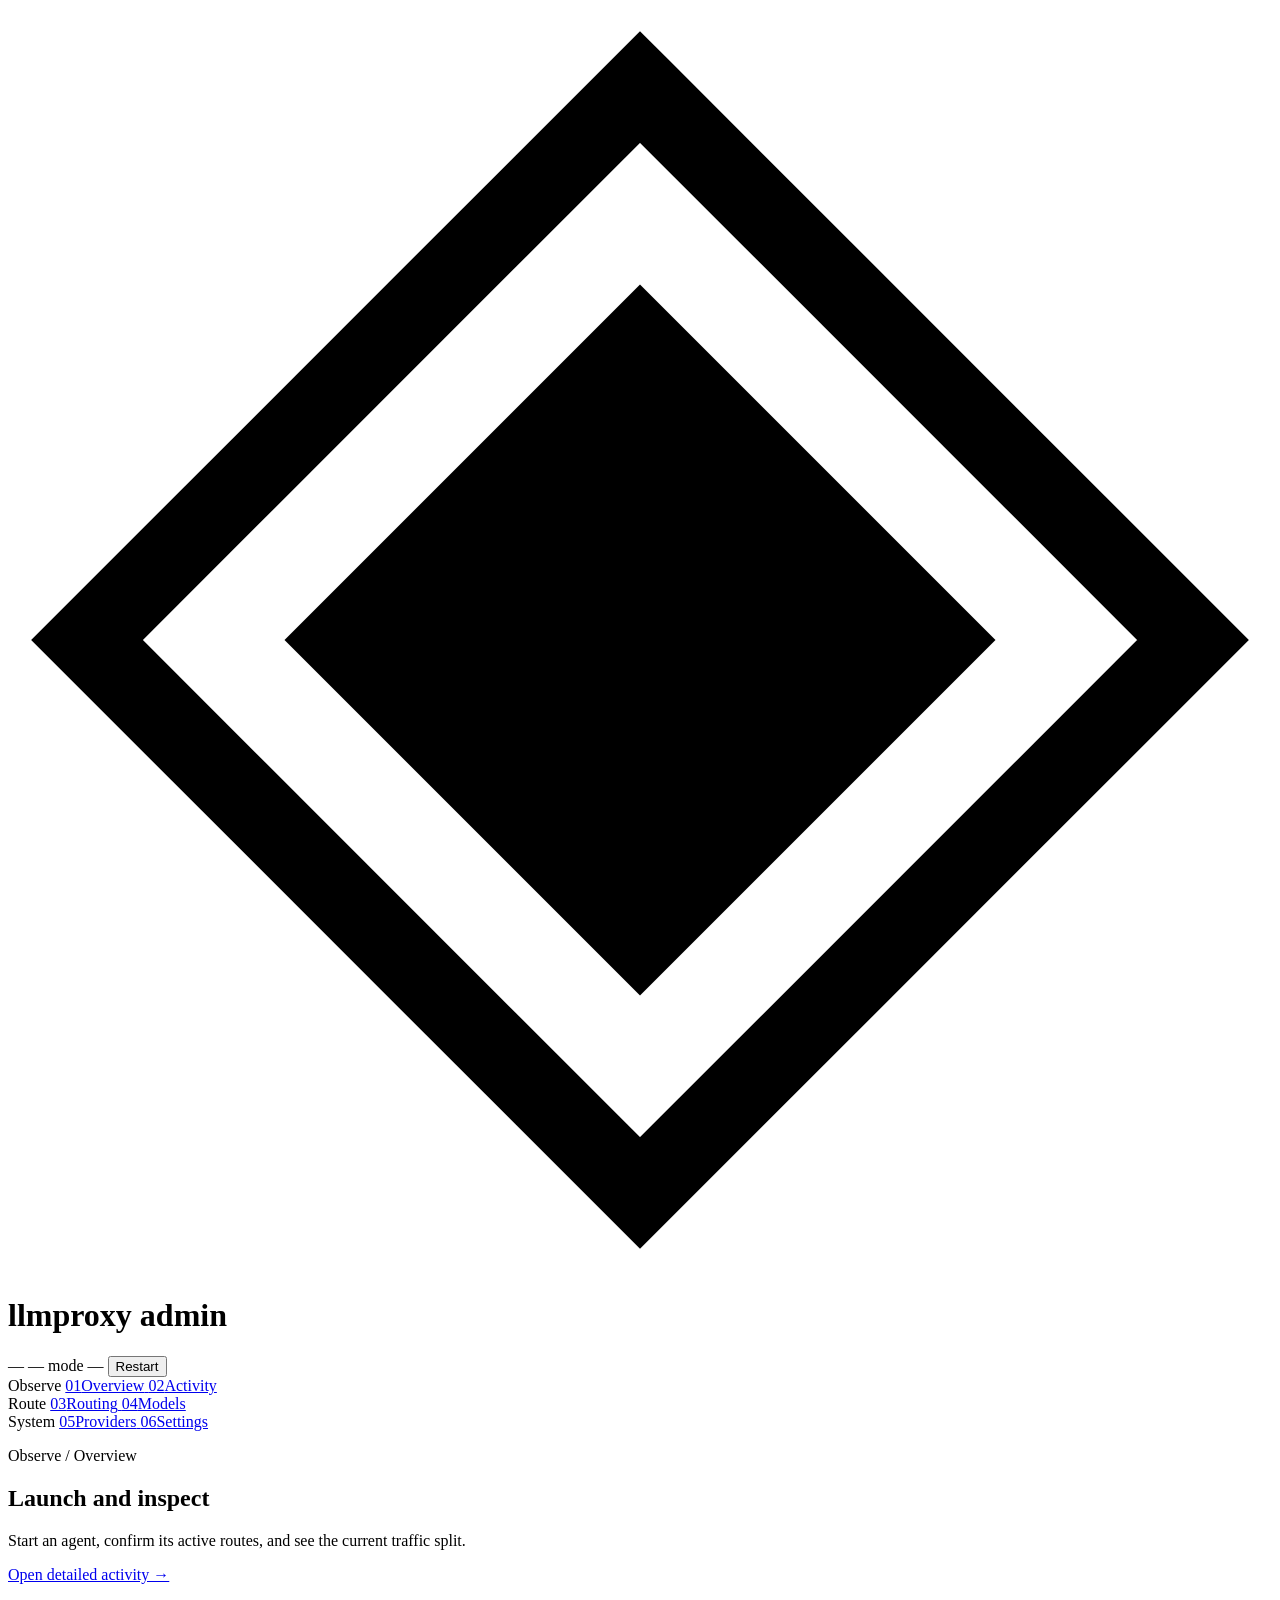
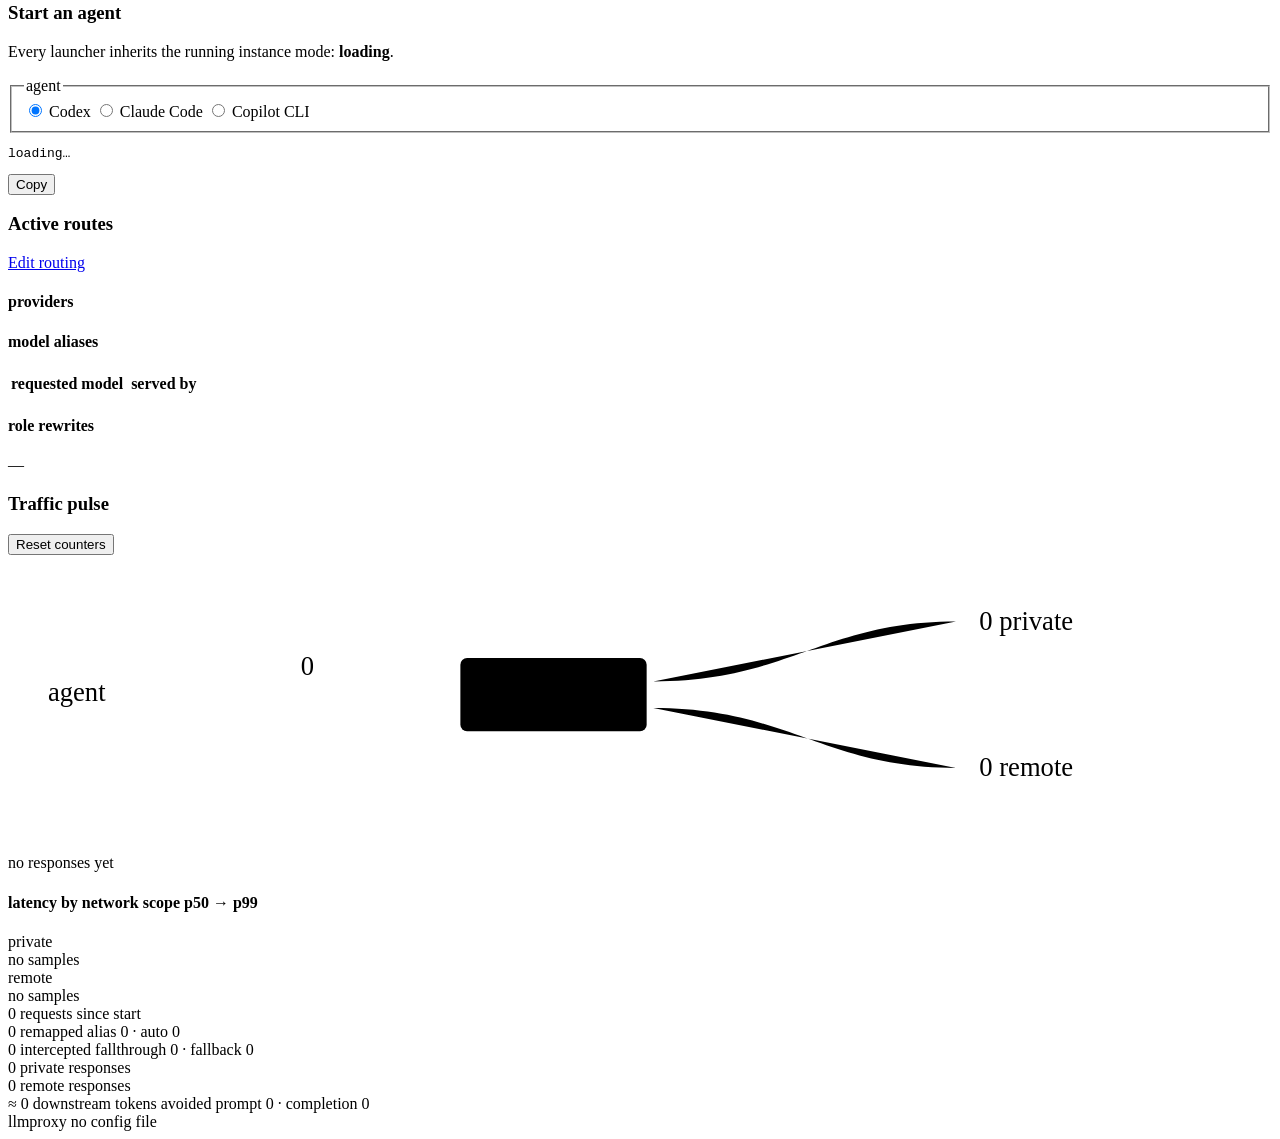
==== commit 3891aece: "update" ====
--- a/ui/index.html
+++ b/ui/index.html
@@ -22,9 +22,8 @@
     <div class="masthead-meta mono">
       <span class="meta-item"><span class="lamp" id="lamp-proxy" aria-hidden="true"></span><span id="meta-proxy-addr">—</span></span>
       <span class="meta-item" id="meta-uptime" title="proxy uptime">—</span>
-      <span class="meta-item" id="meta-interceptor">interceptor —</span>
-      <a class="masthead-action" href="/help.html" title="What every feature does, and why">
-        <span class="action-glyph" aria-hidden="true">?</span>Help</a>
+      <span class="meta-item" id="meta-routing-mode">mode —</span>
+      <button class="button button-quiet masthead-restart" id="restart-proxy" type="button">Restart</button>
     </div>
   </div>
 </header>
@@ -76,8 +75,8 @@
       <div class="grid-two overview-grid">
         <section class="panel" aria-labelledby="launch-label">
           <h3 class="panel-label" id="launch-label">Start an agent</h3>
-          <p class="panel-intro">Run Codex, Claude Code, or Copilot CLI through a request-scoped proxy,
-          interceptor, or integrated routing session.</p>
+          <p class="panel-intro">Every launcher inherits the running instance mode:
+          <strong class="mono" id="launch-mode">loading</strong>.</p>
 
           <fieldset class="choice-row" id="agent-choice">
             <legend class="choice-legend mono">agent</legend>
@@ -86,14 +85,6 @@
             <label class="choice"><input type="radio" name="agent" value="copilot"> Copilot CLI</label>
           </fieldset>
 
-          <fieldset class="choice-row" id="style-choice">
-            <legend class="choice-legend mono">method</legend>
-            <label class="choice"><input type="radio" name="style" value="proxy"> Proxy <span class="choice-note">default provider, no interception</span></label>
-            <label class="choice"><input type="radio" name="style" value="launcher" checked> Intercept <span class="choice-note">local first, existing login on PASS</span></label>
-            <label class="choice"><input type="radio" name="style" value="integrated"> Integrated <span class="choice-note">triage across configured providers</span></label>
-            <label class="choice"><input type="radio" name="style" value="env"> Manual <span class="choice-note">env / profile against this proxy</span></label>
-          </fieldset>
-
           <div class="command-block">
             <pre class="command mono" id="launch-command" tabindex="0">loading…</pre>
             <button class="button copy-button" id="copy-launch" type="button">Copy</button>
@@ -133,32 +124,34 @@
           <div class="pulse-flow">
             <div class="flow-wrap">
               <svg class="flow" id="flow-strip" viewBox="0 0 760 168" role="img"
-                   aria-label="Request flow from agent through llmproxy to each configured provider">
+                   aria-label="Request flow from agent through llmproxy by provider network scope">
                 <text class="flow-node-label mono" x="24" y="88">agent</text>
                 <path id="flow-in" class="flow-line neutral drift" d="M 92 84 H 268"/>
                 <text class="flow-count mono neutral" id="flow-in-count" x="180" y="72" text-anchor="middle">0</text>
                 <rect x="272" y="62" width="112" height="44" rx="4" class="flow-hub"/>
                 <text class="flow-node-label mono" x="328" y="88" text-anchor="middle">llmproxy</text>
-                <!-- One ribbon per provider, generated by renderFlowOut(). -->
-                <g id="flow-out"></g>
+                <path id="flow-local" class="flow-line local drift" d="M 388 76 C 470 76 490 40 570 40"/>
+                <path id="flow-ext" class="flow-line external drift" d="M 388 92 C 470 92 490 128 570 128"/>
+                <text class="flow-count mono local" id="flow-local-count" x="584" y="45">0 private</text>
+                <text class="flow-count mono external" id="flow-ext-count" x="584" y="133">0 remote</text>
               </svg>
             </div>
-            <div class="split-band" id="split-band" role="img" aria-label="Share of responses served locally">
+            <div class="split-band" id="split-band" role="img" aria-label="Share of responses served on the private network">
               <div class="split-local" id="split-local" style="width:0%"></div>
             </div>
             <p class="split-caption mono" id="split-caption">no responses yet</p>
           </div>
 
           <div class="latency-card">
-            <h4 class="sub-label mono">response latency <span class="sub-note">p50 → p99</span></h4>
+            <h4 class="sub-label mono">latency by network scope <span class="sub-note">p50 → p99</span></h4>
             <div class="latency-rows" id="latency-rows">
               <div class="latency-row">
-                <span class="latency-name mono is-local">local</span>
+                <span class="latency-name mono is-local">private</span>
                 <div class="latency-track"><div class="latency-bar is-local" id="lat-local-bar"><i class="dot d50"></i><i class="dot d99"></i></div></div>
                 <span class="latency-figures mono" id="lat-local-figures">no samples</span>
               </div>
               <div class="latency-row">
-                <span class="latency-name mono is-external">external</span>
+                <span class="latency-name mono is-external">remote</span>
                 <div class="latency-track"><div class="latency-bar is-external" id="lat-ext-bar"><i class="dot d50"></i><i class="dot d99"></i></div></div>
                 <span class="latency-figures mono" id="lat-ext-figures">no samples</span>
               </div>
@@ -184,22 +177,17 @@
           </div>
           <div class="stat">
             <span class="stat-value mono is-local" id="stat-local">0</span>
-            <span class="stat-label mono">served locally</span>
+            <span class="stat-label mono">private responses</span>
             <span class="stat-sub" id="stat-local-sub">&nbsp;</span>
           </div>
           <div class="stat">
             <span class="stat-value mono is-external" id="stat-external">0</span>
-            <span class="stat-label mono">forwarded external</span>
+            <span class="stat-label mono">remote responses</span>
             <span class="stat-sub" id="stat-external-sub">&nbsp;</span>
-          </div>
-          <div class="stat">
-            <span class="stat-value mono is-external" id="stat-spend">—</span>
-            <span class="stat-label mono">spend</span>
-            <span class="stat-sub" id="stat-spend-sub">no prices configured</span>
           </div>
           <div class="stat">
             <span class="stat-value mono is-local" id="stat-tokens">≈ 0</span>
-            <span class="stat-label mono">tokens saved</span>
+            <span class="stat-label mono">downstream tokens avoided</span>
             <span class="stat-sub" id="stat-tokens-sub">prompt 0 · completion 0</span>
           </div>
         </div>
@@ -216,9 +204,7 @@
       </header>
       <nav class="subtabs" role="tablist" aria-label="Activity views">
         <a class="subtab" id="subtab-activity-usage" role="tab" href="#/activity/usage">Usage</a>
-        <a class="subtab" id="subtab-activity-spend" role="tab" href="#/activity/spend">Spend</a>
         <a class="subtab" id="subtab-activity-decisions" role="tab" href="#/activity/decisions">Decisions</a>
-        <a class="subtab" id="subtab-activity-shadow" role="tab" href="#/activity/shadow">Shadow</a>
         <a class="subtab" id="subtab-activity-logs" role="tab" href="#/activity/logs">Event log</a>
       </nav>
 
@@ -264,7 +250,7 @@
 
         <section class="panel" aria-labelledby="model-usage-label">
           <h3 class="panel-label" id="model-usage-label">Model usage</h3>
-          <p class="panel-intro">All completed invocations, including local triage.</p>
+          <p class="panel-intro">All completed invocations, including the triage provider.</p>
           <div class="table-scroll bounded-table">
             <table class="data-table" id="model-usage">
               <thead>
@@ -276,97 +262,6 @@
         </section>
       </div>
 
-      <div id="subview-activity-spend" class="subview" role="tabpanel" aria-labelledby="subtab-activity-spend" hidden>
-        <section class="panel" aria-labelledby="spend-label">
-          <div class="panel-head">
-            <h3 class="panel-label" id="spend-label">Spend</h3>
-            <div class="panel-controls">
-              <label class="filter-field"><span class="filter-name mono">month</span>
-                <select class="input mono" id="spend-month"></select></label>
-              <label class="filter-field"><span class="filter-name mono">project</span>
-                <select class="input mono" id="spend-project"></select></label>
-              <button class="button button-quiet" id="spend-refresh" type="button">Refresh</button>
-            </div>
-          </div>
-          <p class="panel-intro" id="spend-intro">Token counters are durable; the figures are priced at the rates currently configured.</p>
-          <div class="stat-grid">
-            <div class="stat">
-              <span class="stat-value mono" id="spend-total">—</span>
-              <span class="stat-label mono">total</span>
-              <span class="stat-sub" id="spend-total-sub">&nbsp;</span>
-            </div>
-            <div class="stat">
-              <span class="stat-value mono" id="spend-input">—</span>
-              <span class="stat-label mono">uncached input</span>
-              <span class="stat-sub" id="spend-input-sub">&nbsp;</span>
-            </div>
-            <div class="stat">
-              <span class="stat-value mono is-local" id="spend-cache">—</span>
-              <span class="stat-label mono">cache reads</span>
-              <span class="stat-sub" id="spend-cache-sub">&nbsp;</span>
-            </div>
-            <div class="stat">
-              <span class="stat-value mono is-external" id="spend-output">—</span>
-              <span class="stat-label mono">output</span>
-              <span class="stat-sub" id="spend-output-sub">&nbsp;</span>
-            </div>
-          </div>
-          <p class="hint" id="spend-caveat"></p>
-          <div class="table-scroll bounded-table">
-            <table class="data-table" id="spend-projects">
-              <thead><tr><th>project</th><th>requests</th><th>input</th><th>output</th><th>cost</th></tr></thead>
-              <tbody></tbody>
-            </table>
-          </div>
-          <div class="table-scroll bounded-table">
-            <table class="data-table" id="spend-models">
-              <thead><tr><th>provider</th><th>model</th><th>requests</th><th>tokens</th><th>cost</th></tr></thead>
-              <tbody></tbody>
-            </table>
-          </div>
-          <div class="form-actions">
-            <span class="hint form-note">Resetting clears the durable ledger for every project and month.</span>
-            <button class="button button-quiet" id="spend-reset" type="button">Reset ledger</button>
-          </div>
-        </section>
-
-        <section class="panel" aria-labelledby="insight-label">
-          <h3 class="panel-label" id="insight-label">Cost insight</h3>
-          <p class="panel-intro">A change is only proposed when the cheaper route has enough evidence behind it and is not observably worse.</p>
-          <div id="insight-list"></div>
-          <p class="hint" id="insight-empty">no routing change is supported by the evidence yet</p>
-        </section>
-
-        <section class="panel" aria-labelledby="leaderboard-label">
-          <h3 class="panel-label" id="leaderboard-label">Model leaderboard</h3>
-          <p class="panel-intro" id="leaderboard-intro">Ranked on this project's observed aftermath: immediate re-asks and failures, not a public benchmark.</p>
-          <div class="table-scroll bounded-table">
-            <table class="data-table" id="leaderboard-table">
-              <thead><tr><th>#</th><th>provider</th><th>model</th><th>answers</th><th>re-asked</th><th>failed</th><th>satisfaction</th><th>cost / answer</th></tr></thead>
-              <tbody></tbody>
-            </table>
-          </div>
-          <details class="adv">
-            <summary>Proposed hints from observed clusters</summary>
-            <p class="hint">Terms that distinguish one target's prompts from the rest. Suggestions to edit, never applied.</p>
-            <div id="hint-candidates"></div>
-          </details>
-        </section>
-      </div>
-
-      <div id="subview-activity-shadow" class="subview" role="tabpanel" aria-labelledby="subtab-activity-shadow" hidden>
-        <section class="panel" aria-labelledby="shadow-label">
-          <div class="panel-head">
-            <h3 class="panel-label" id="shadow-label">Shadow comparisons</h3>
-            <button class="button button-quiet" id="clear-shadow" type="button">Clear comparisons</button>
-          </div>
-          <p class="panel-intro">A sampled copy of the request went to a second provider. The caller only ever saw the primary answer.</p>
-          <div class="shadow-list" id="shadow-list" aria-live="polite">
-            <div class="log-empty" id="shadow-empty">no shadow comparisons yet — enable integrated.shadow to collect them</div>
-          </div>
-        </section>
-      </div>
-
       <div id="subview-activity-decisions" class="subview" role="tabpanel" aria-labelledby="subtab-activity-decisions" hidden>
         <section class="panel decision-panel" aria-labelledby="decision-audit-label">
           <div class="decision-head">
@@ -382,8 +277,8 @@
             <label class="field decision-outcome"><span class="field-name mono">outcome</span>
               <select class="input mono" id="decision-outcome">
                 <option value="">all outcomes</option>
-                <option value="local">local</option>
-                <option value="external">external</option>
+                <option value="local">private network scope</option>
+                <option value="external">remote network scope</option>
                 <option value="reject">rejected</option>
                 <option value="bypass">bypass</option>
                 <option value="error">error / fallback</option>
@@ -431,24 +326,40 @@
       <header class="page-head">
         <div>
           <p class="page-kicker mono">Route / Routing</p>
-          <h2>Shape local-first decisions</h2>
-          <p>Configure the triage model and targets, then edit and test the policy they use.</p>
+          <h2>Shape provider decisions</h2>
+          <p>Configure the triage provider and execution targets, then edit and test their routing policy.</p>
         </div>
       </header>
       <nav class="subtabs" role="tablist" aria-label="Routing views">
         <a class="subtab" id="subtab-routing-triage" role="tab" href="#/routing/triage">Triage setup</a>
         <a class="subtab" id="subtab-routing-policy" role="tab" href="#/routing/policy">Policy &amp; test</a>
-        <a class="subtab" id="subtab-routing-memory" role="tab" href="#/routing/memory">Project memory</a>
       </nav>
 
       <div id="subview-routing-triage" class="subview" role="tabpanel" aria-labelledby="subtab-routing-triage">
+        <section class="panel" aria-labelledby="routing-mode-label">
+          <h3 class="panel-label" id="routing-mode-label">Instance routing mode</h3>
+          <p class="panel-intro">One mode applies to direct API traffic and every Codex, Claude Code, or Copilot launcher.</p>
+          <form class="field-form" id="routing-mode-form">
+            <div class="field-row">
+              <label class="field"><span class="field-name mono">routing_mode</span>
+                <select class="input mono" id="routing-mode">
+                  <option value="proxy">proxy · default provider only</option>
+                  <option value="intercept">intercept · triage answer or PASS</option>
+                  <option value="integrated">integrated · provider routing for Auto</option>
+                </select></label>
+            </div>
+            <div class="form-actions">
+              <span class="hint form-note">Changing mode applies immediately. Relaunch active agents so they inherit it.</span>
+              <button class="button button-primary" type="submit">Save mode</button>
+            </div>
+          </form>
+        </section>
+
         <section class="panel" aria-labelledby="cfg-int-label">
-          <h3 class="panel-label" id="cfg-int-label">Local interceptor</h3>
-          <p class="panel-intro">The local model sees each eligible request first and can answer deterministic work itself.</p>
+          <h3 class="panel-label" id="cfg-int-label">Triage provider</h3>
+          <p class="panel-intro">This provider sees each eligible request first and executes deterministic work only above the policy threshold.</p>
           <form class="field-form" id="interceptor-form">
             <div class="field-row">
-              <label class="field field-check field-check-inline">
-                <input type="checkbox" id="int-enabled"><span>Enabled</span></label>
               <label class="field"><span class="field-name mono">provider</span>
                 <select class="input mono" id="int-provider"></select></label>
               <label class="field"><span class="field-name mono">model</span>
@@ -468,13 +379,13 @@
                 <label class="field field-check sensitive-reject"><input type="checkbox" id="int-reject-sensitive">
                   <span>Reject sensitive prompts before routing <span class="choice-note">fail closed if screening is unavailable</span></span></label>
                 <label class="field field-check"><input type="checkbox" id="int-fallback">
-                  <span>Fall back to external routing on local errors</span></label>
+                  <span>Fall back to normal provider routing on triage errors</span></label>
                 <label class="field field-check"><input type="checkbox" id="int-parallel">
                   <span>Allow parallel tool calls <span class="choice-note">off keeps triage to one call</span></span></label>
               </div>
             </details>
             <div class="form-actions">
-              <span class="hint form-note">Launcher <code class="mono">--intercept</code> enables triage for that session.</span>
+              <span class="hint form-note">Used by intercept and integrated modes.</span>
               <a class="button button-link" href="#/routing/policy">Edit policy</a>
               <button class="button button-primary" type="submit">Save interceptor</button>
             </div>
@@ -484,16 +395,12 @@
         <section class="panel" aria-labelledby="cfg-integrated-label">
           <h3 class="panel-label" id="cfg-integrated-label">Integrated targets</h3>
           <p class="panel-intro">Model <code class="mono">Auto</code> enables target tools and
-          <code class="mono">ROUTE_DEFAULT</code>. Explicit models bypass integrated triage;
-          standalone interception remains controlled separately above.</p>
+          <code class="mono">PASS</code>. Explicit models bypass integrated triage;
+          they continue through normal provider routing.</p>
           <form class="field-form" id="integrated-form">
-            <div class="field-row">
-              <label class="field field-check"><input type="checkbox" id="integrated-enabled">
-                <span>Enabled</span></label>
-            </div>
             <div class="table-scroll bounded-table">
               <table class="data-table edit-table" id="integrated-targets">
-                <thead><tr><th>tool target</th><th>provider</th><th>model</th><th>effort</th><th title="ROUTE_DEFAULT lands here">catch-all</th><th title="higher is stronger; used by the escalate policy">strength</th><th title="comma-separated target names tried when this one is unavailable">failover</th><th>routing hint</th><th></th></tr></thead>
+                <thead><tr><th>tool target</th><th>provider</th><th>model</th><th>effort</th><th>routing hint</th><th></th></tr></thead>
                 <tbody></tbody>
               </table>
             </div>
@@ -507,89 +414,15 @@
             </div>
             <details class="adv">
               <summary>Sticky conversation routing</summary>
-              <p class="hint">The idle TTL slides on every turn, so on its own it bounds nothing about an actively worked session. The absolute bound and the turn bound are what reconsider a route under continuous use.</p>
               <div class="field-row">
-                <label class="field"><span class="field-name mono">sticky_ttl_secs <span class="sub-note">idle gap</span></span>
+                <label class="field"><span class="field-name mono">sticky_ttl_secs</span>
                   <input class="input mono" id="integrated-ttl" type="number" min="1"></label>
-                <label class="field"><span class="field-name mono">sticky_absolute_ttl_secs <span class="sub-note">0 = unbounded</span></span>
-                  <input class="input mono" id="integrated-abs-ttl" type="number" min="0"></label>
-                <label class="field"><span class="field-name mono">sticky_max_turns <span class="sub-note">0 = unlimited</span></span>
-                  <input class="input mono" id="integrated-max-turns" type="number" min="0"></label>
-              </div>
-              <div class="field-row">
-                <label class="field"><span class="field-name mono">sticky_policy</span>
-                  <select class="input mono" id="integrated-policy">
-                    <option value="escalate">escalate — a re-triage may move up, never down</option>
-                    <option value="pin">pin — a re-triage may move anywhere</option>
-                  </select></label>
                 <label class="field"><span class="field-name mono">sticky_capacity</span>
                   <input class="input mono" id="integrated-capacity" type="number" min="1"></label>
               </div>
             </details>
-
-            <details class="adv">
-              <summary>In-band routing verbs</summary>
-              <p class="hint">Recognised only at the very start of the newest user message, stripped before either copy is forwarded. Prefix with a backslash to send one literally.</p>
-              <div class="field-row">
-                <label class="field field-check"><input type="checkbox" id="integrated-verbs">
-                  <span>Recognise routing verbs <span class="choice-note" id="integrated-verb-list"></span></span></label>
-              </div>
-            </details>
-
-            <details class="adv">
-              <summary>Failover and speculation</summary>
-              <div class="field-row">
-                <label class="field"><span class="field-name mono">failover <span class="sub-note">shared chain, comma separated</span></span>
-                  <input class="input mono" id="integrated-failover" placeholder="backup, local_fallback"></label>
-                <label class="field field-check"><input type="checkbox" id="integrated-speculative">
-                  <span>Speculative triage <span class="choice-note">issues the catch-all route alongside triage; wastes tokens when they disagree</span></span></label>
-              </div>
-            </details>
-
-            <details class="adv">
-              <summary>Shadow requests</summary>
-              <p class="hint">A sampled copy goes to a second target for comparison. Sampled requests are buffered rather than streamed, so keep the rate low.</p>
-              <div class="field-row">
-                <label class="field field-check"><input type="checkbox" id="shadow-enabled"><span>Enabled</span></label>
-                <label class="field"><span class="field-name mono">target</span>
-                  <select class="input mono" id="shadow-target"></select></label>
-                <label class="field"><span class="field-name mono">sample_one_in</span>
-                  <input class="input mono" id="shadow-sample" type="number" min="1"></label>
-                <label class="field"><span class="field-name mono">timeout_ms</span>
-                  <input class="input mono" id="shadow-timeout" type="number" min="1" step="1000"></label>
-              </div>
-            </details>
-
-            <details class="adv">
-              <summary>Embedding-cached routing</summary>
-              <p class="hint">One local embedding per request replays near-identical decisions without triage, reconsiders a pinned route when the subject drifts, and escalates a re-asked question.</p>
-              <div class="field-row">
-                <label class="field field-check"><input type="checkbox" id="embed-enabled"><span>Enabled</span></label>
-                <label class="field"><span class="field-name mono">provider</span>
-                  <select class="input mono" id="embed-provider"></select></label>
-                <label class="field"><span class="field-name mono">model</span>
-                  <input class="input mono" id="embed-model" placeholder="Qwen/Qwen3-Embedding-0.6B"></label>
-                <label class="field"><span class="field-name mono">timeout_ms</span>
-                  <input class="input mono" id="embed-timeout" type="number" min="1" step="100"></label>
-              </div>
-              <div class="field-row">
-                <label class="field"><span class="field-name mono">threshold <span class="sub-note">cache hit</span></span>
-                  <input class="input mono" id="embed-threshold" type="number" min="0" max="1" step="0.01"></label>
-                <label class="field"><span class="field-name mono">retriage_below <span class="sub-note">0 = off</span></span>
-                  <input class="input mono" id="embed-retriage" type="number" min="0" max="1" step="0.01"></label>
-                <label class="field"><span class="field-name mono">retry_threshold</span>
-                  <input class="input mono" id="embed-retry-threshold" type="number" min="0" max="1" step="0.01"></label>
-                <label class="field"><span class="field-name mono">capacity</span>
-                  <input class="input mono" id="embed-capacity" type="number" min="1"></label>
-              </div>
-              <div class="field-row">
-                <label class="field field-check"><input type="checkbox" id="embed-retry">
-                  <span>Retry-driven escalation <span class="choice-note">a re-ask with no intervening tool use moves up one route rank</span></span></label>
-                <span class="hint mono" id="route-cache-stats">cache: —</span>
-              </div>
-            </details>
             <div class="form-actions">
-              <span class="hint form-note">External targets need proxy-owned API credentials.</span>
+              <span class="hint form-note">Remote targets need proxy-owned API credentials.</span>
               <button class="button button-primary" type="submit">Save targets</button>
             </div>
           </form>
@@ -599,7 +432,7 @@
       <div id="subview-routing-policy" class="subview" role="tabpanel" aria-labelledby="subtab-routing-policy" hidden>
         <section class="panel" aria-labelledby="sys-label">
           <h3 class="panel-label" id="sys-label">Routing policy</h3>
-          <p class="panel-intro">Each mode sends its own system prompt to the local triage model. Changes save independently.</p>
+          <p class="panel-intro">Each mode sends its own system prompt to the triage provider. Changes save independently.</p>
           <p class="hint">When sensitive rejection is enabled, its mandatory fail-closed rule is appended after this editable policy.</p>
 
           <div class="mode-row">
@@ -627,16 +460,16 @@
           </div>
 
           <details class="adv policy-revision">
-            <summary>Revise with the local model</summary>
+            <summary>Revise with the triage provider</summary>
             <p class="hint">Describe a change and review the rewritten policy before saving.</p>
             <div class="inline-form">
               <textarea class="input mono" id="revise-input" rows="2" spellcheck="false"
-                placeholder="e.g. also answer git status / diff / log requests locally"
+                placeholder="e.g. raise the deterministic execution threshold for git commands"
                 aria-label="Describe the revision"></textarea>
               <button class="button" type="button" id="revise-run">Revise</button>
               <button class="button" type="button" id="revise-undo" hidden>Undo revision</button>
             </div>
-            <p class="hint" id="revise-running" hidden>asking the local model…</p>
+            <p class="hint" id="revise-running" hidden>asking the triage provider…</p>
           </details>
         </section>
 
@@ -648,52 +481,10 @@
             placeholder="e.g. rename the variable `foo` to `bar` in src/main.rs and run the tests"
             aria-label="Test user prompt"></textarea>
           <div class="form-actions">
-            <span class="hint test-running" id="test-running" hidden>asking the local model…</span>
+            <span class="hint test-running" id="test-running" hidden>asking the triage provider…</span>
             <button class="button button-primary" type="button" id="test-run">Test in intercept mode</button>
           </div>
           <div id="test-results"></div>
-        </section>
-
-        <section class="panel" aria-labelledby="corpus-label">
-          <h3 class="panel-label" id="corpus-label">Routing regression suite</h3>
-          <p class="panel-intro">Replay a corpus of real requests against the policy above and diff the decisions. This is what makes a policy edit falsifiable rather than a matter of taste.</p>
-          <div class="form-actions corpus-actions">
-            <button class="button" type="button" id="corpus-capture">Capture from decisions</button>
-            <button class="button" type="button" id="corpus-download">Download corpus</button>
-            <span class="hint form-note" id="corpus-count">no corpus loaded</span>
-            <button class="button button-primary" type="button" id="corpus-replay">Replay &amp; diff</button>
-          </div>
-          <textarea class="input mono corpus-editor" id="corpus-json" rows="8" spellcheck="false"
-            placeholder='{ "mode": "integrated", "cases": [{ "prompt": "…", "decision": "redirect", "target": "backend" }] }'
-            aria-label="Routing corpus JSON"></textarea>
-          <p class="hint" id="corpus-running" hidden>replaying…</p>
-          <div id="corpus-results"></div>
-          <p class="hint">Save the corpus in the repository and run
-            <code class="mono">llmproxy --route-corpus corpus.json</code> in CI; it exits non-zero when a decision moves.</p>
-        </section>
-      </div>
-
-      <div id="subview-routing-memory" class="subview" role="tabpanel" aria-labelledby="subtab-routing-memory" hidden>
-        <section class="panel" aria-labelledby="memory-label">
-          <div class="panel-head">
-            <h3 class="panel-label" id="memory-label">Shared project memory</h3>
-            <div class="panel-controls">
-              <label class="filter-field"><span class="filter-name mono">project</span>
-                <select class="input mono" id="memory-project"></select></label>
-              <button class="button button-quiet" id="memory-refresh" type="button">Refresh</button>
-            </div>
-          </div>
-          <p class="panel-intro">Findings, decisions, and dead ends recorded by earlier sessions — from any agent — and prepended to later requests in this project.</p>
-          <p class="hint" id="memory-status"></p>
-          <ul class="memory-list" id="memory-list"></ul>
-          <p class="hint" id="memory-empty">nothing recorded for this project yet</p>
-          <form class="inline-form" id="memory-add-form">
-            <input class="input" id="memory-add-text" placeholder="e.g. the parser is the bottleneck; rayon made it slower" aria-label="New note">
-            <button class="button button-primary" type="submit">Record note</button>
-          </form>
-          <p class="hint">Agents can record notes in-band with
-            <code class="mono">remember: …</code>, list them with <code class="mono">recall:</code>,
-            and clear them with <code class="mono">forget:</code>.</p>
         </section>
       </div>
     </div>
@@ -817,58 +608,6 @@
               <button class="button" type="button" id="rolemap-add">Add rewrite</button>
             </div>
           </details>
-          <details class="adv">
-            <summary>Provider health and circuit breaking</summary>
-            <p class="hint">A provider that is rate-limited or down is routed around rather than retried into the ground. Quota exhaustion has a duration the provider tells us about; an outage gets exponential backoff behind a single probe.</p>
-            <div class="field-row">
-              <label class="field field-check"><input type="checkbox" id="set-health-enabled">
-                <span>Track provider health</span></label>
-              <label class="field"><span class="field-name mono">failure_threshold</span>
-                <input class="input mono" id="set-health-threshold" type="number" min="1"></label>
-              <label class="field"><span class="field-name mono">open_secs</span>
-                <input class="input mono" id="set-health-open" type="number" min="1"></label>
-              <label class="field"><span class="field-name mono">max_open_secs</span>
-                <input class="input mono" id="set-health-max-open" type="number" min="1"></label>
-            </div>
-            <div class="table-scroll bounded-table">
-              <table class="data-table" id="health-table">
-                <thead><tr><th>provider</th><th>status</th><th>ok</th><th>failed</th><th>retry in</th><th>last error</th></tr></thead>
-                <tbody></tbody>
-              </table>
-            </div>
-            <div class="form-actions">
-              <button class="button button-quiet" id="health-reset" type="button">Clear health state</button>
-            </div>
-          </details>
-
-          <details class="adv">
-            <summary>Shared project memory</summary>
-            <div class="field-row">
-              <label class="field field-check"><input type="checkbox" id="set-memory-enabled">
-                <span>Keep a project memory</span></label>
-              <label class="field field-check"><input type="checkbox" id="set-memory-inject">
-                <span>Inject it into requests <span class="choice-note">paid for on every turn</span></span></label>
-              <label class="field"><span class="field-name mono">max_notes</span>
-                <input class="input mono" id="set-memory-notes" type="number" min="1"></label>
-              <label class="field"><span class="field-name mono">max_injected_chars</span>
-                <input class="input mono" id="set-memory-chars" type="number" min="1" step="500"></label>
-            </div>
-          </details>
-
-          <details class="adv">
-            <summary>Redact and route</summary>
-            <p class="hint">The permissive counterpart to rejecting sensitive prompts: detected secrets become stable placeholders, the request routes normally, and the originals are put back as the response streams. A private-key block is redacted and stays redacted.</p>
-            <div class="field-row">
-              <label class="field field-check"><input type="checkbox" id="set-redact-enabled">
-                <span>Redact secrets before routing</span></label>
-              <label class="field field-check"><input type="checkbox" id="set-redact-rehydrate">
-                <span>Restore originals in the response</span></label>
-              <label class="field"><span class="field-name mono">triage_max_messages <span class="sub-note">0 = whole conversation</span></span>
-                <input class="input mono" id="set-triage-max" type="number" min="0"></label>
-            </div>
-            <label class="field"><span class="field-name mono">extra_literals <span class="sub-note">comma separated; things the detectors cannot know about</span></span>
-              <input class="input mono" id="set-redact-literals" placeholder="build01.internal.invalid"></label>
-          </details>
           <div class="form-actions"><button class="button button-primary" type="submit">Save settings</button></div>
         </form>
       </section>
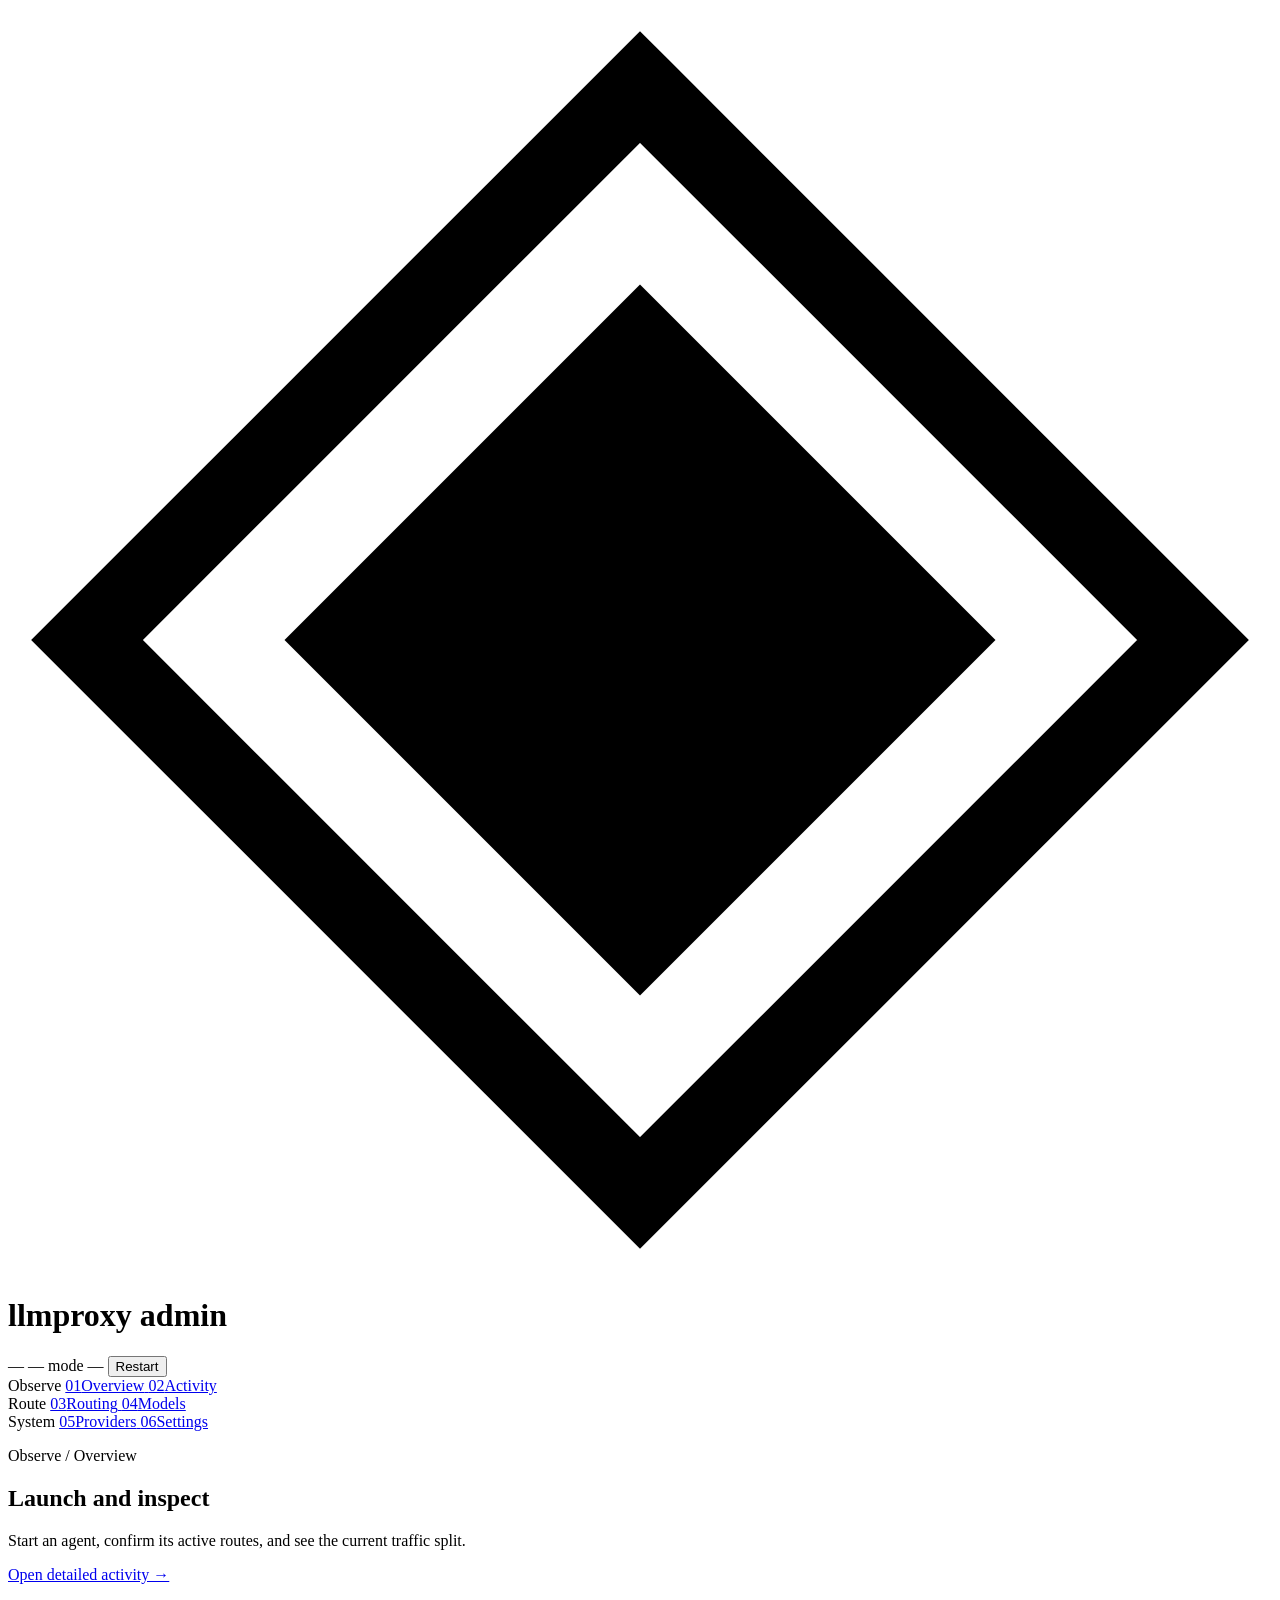
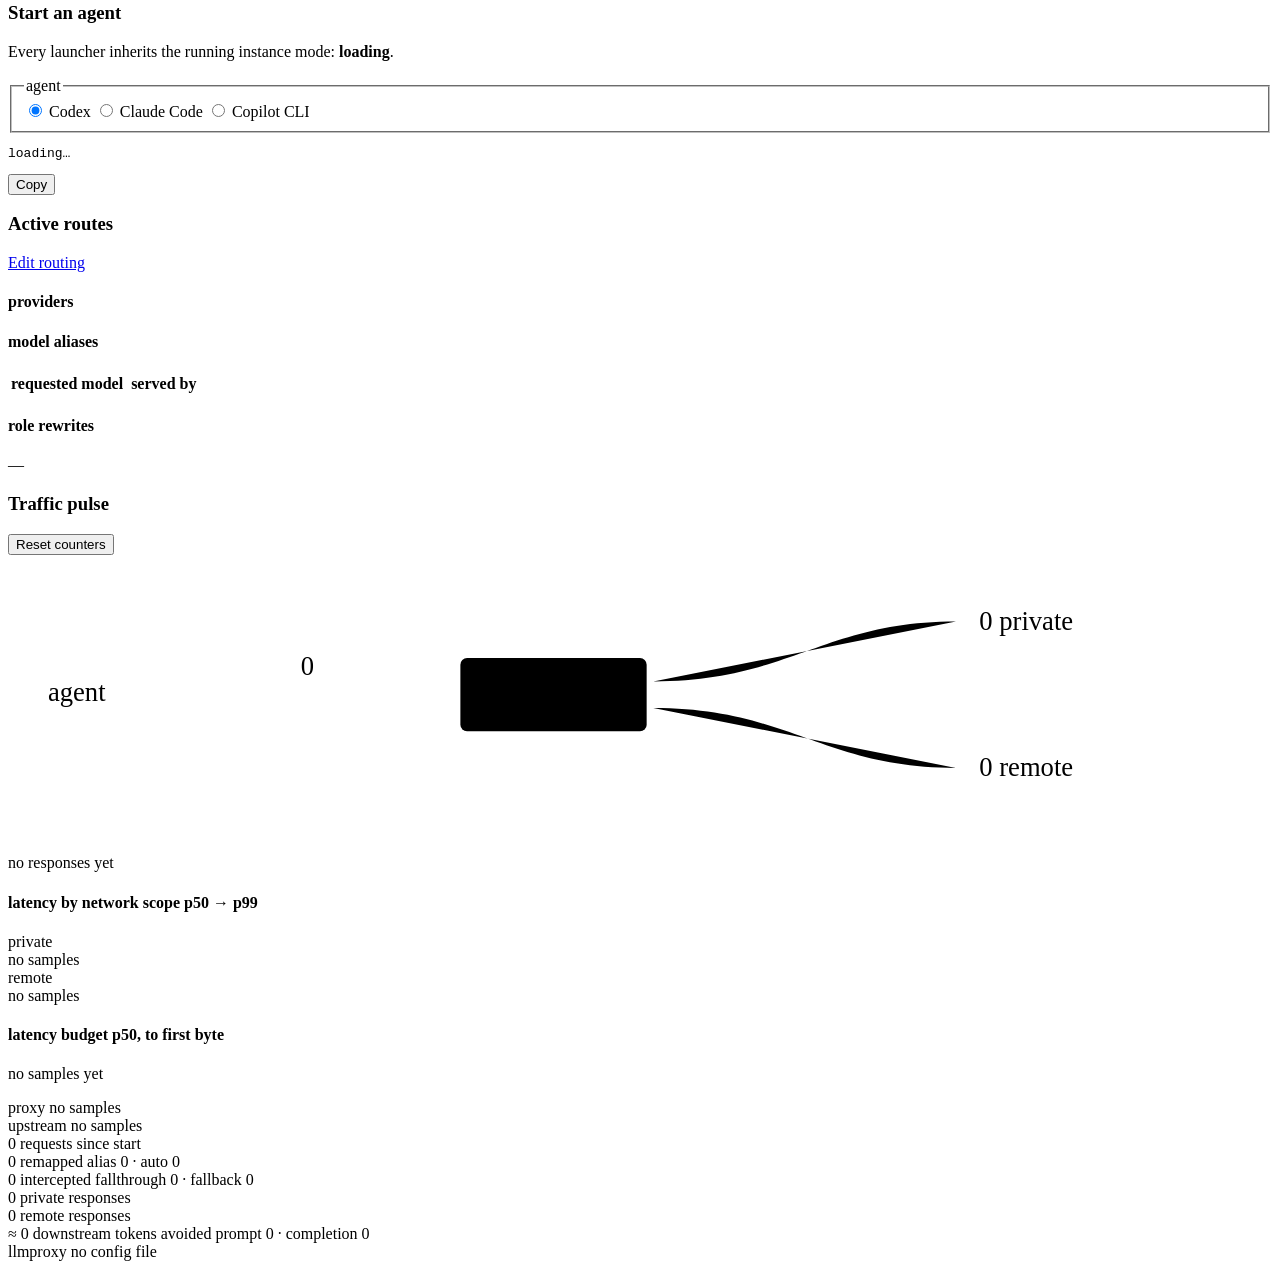
==== commit 1a80b53b: "update" ====
--- a/ui/index.html
+++ b/ui/index.html
@@ -156,6 +156,25 @@
                 <span class="latency-figures mono" id="lat-ext-figures">no samples</span>
               </div>
             </div>
+
+            <h4 class="sub-label mono">latency budget <span class="sub-note">p50, to first byte</span></h4>
+            <div class="budget-band is-empty" id="budget-band" role="img"
+                 aria-label="Share of time to first byte spent inside llmproxy versus waiting on the provider">
+              <div class="budget-seg is-proxy" id="budget-pre" style="width:0%"></div>
+              <div class="budget-seg is-upstream" id="budget-upstream" style="width:0%"></div>
+              <div class="budget-seg is-proxy" id="budget-relay" style="width:0%"></div>
+            </div>
+            <p class="split-caption mono budget-caption" id="budget-caption">no samples yet</p>
+            <div class="latency-rows">
+              <div class="latency-row budget-row">
+                <span class="latency-name mono is-proxy">proxy</span>
+                <span class="latency-figures mono" id="lat-overhead-figures">no samples</span>
+              </div>
+              <div class="latency-row budget-row">
+                <span class="latency-name mono is-external">upstream</span>
+                <span class="latency-figures mono" id="lat-upstream-figures">no samples</span>
+              </div>
+            </div>
           </div>
         </div>
 
@@ -189,6 +208,16 @@
             <span class="stat-value mono is-local" id="stat-tokens">≈ 0</span>
             <span class="stat-label mono">downstream tokens avoided</span>
             <span class="stat-sub" id="stat-tokens-sub">prompt 0 · completion 0</span>
+          </div>
+          <div class="stat" id="stat-cost-tile" hidden>
+            <span class="stat-value mono is-external" id="stat-cost">$0.00</span>
+            <span class="stat-label mono">spend</span>
+            <span class="stat-sub" id="stat-cost-sub">&nbsp;</span>
+          </div>
+          <div class="stat" id="stat-resilience-tile" hidden>
+            <span class="stat-value mono" id="stat-resilience">0</span>
+            <span class="stat-label mono">failovers</span>
+            <span class="stat-sub" id="stat-resilience-sub">&nbsp;</span>
           </div>
         </div>
       </section>
@@ -254,7 +283,7 @@
           <div class="table-scroll bounded-table">
             <table class="data-table" id="model-usage">
               <thead>
-                <tr><th>provider</th><th>model</th><th class="mono">calls</th><th class="mono">input</th><th class="mono">output</th><th class="mono">total time</th></tr>
+                <tr><th>provider</th><th>model</th><th class="mono">calls</th><th class="mono">input</th><th class="mono">output</th><th class="mono">total time</th><th class="mono">cost</th></tr>
               </thead>
               <tbody></tbody>
             </table>
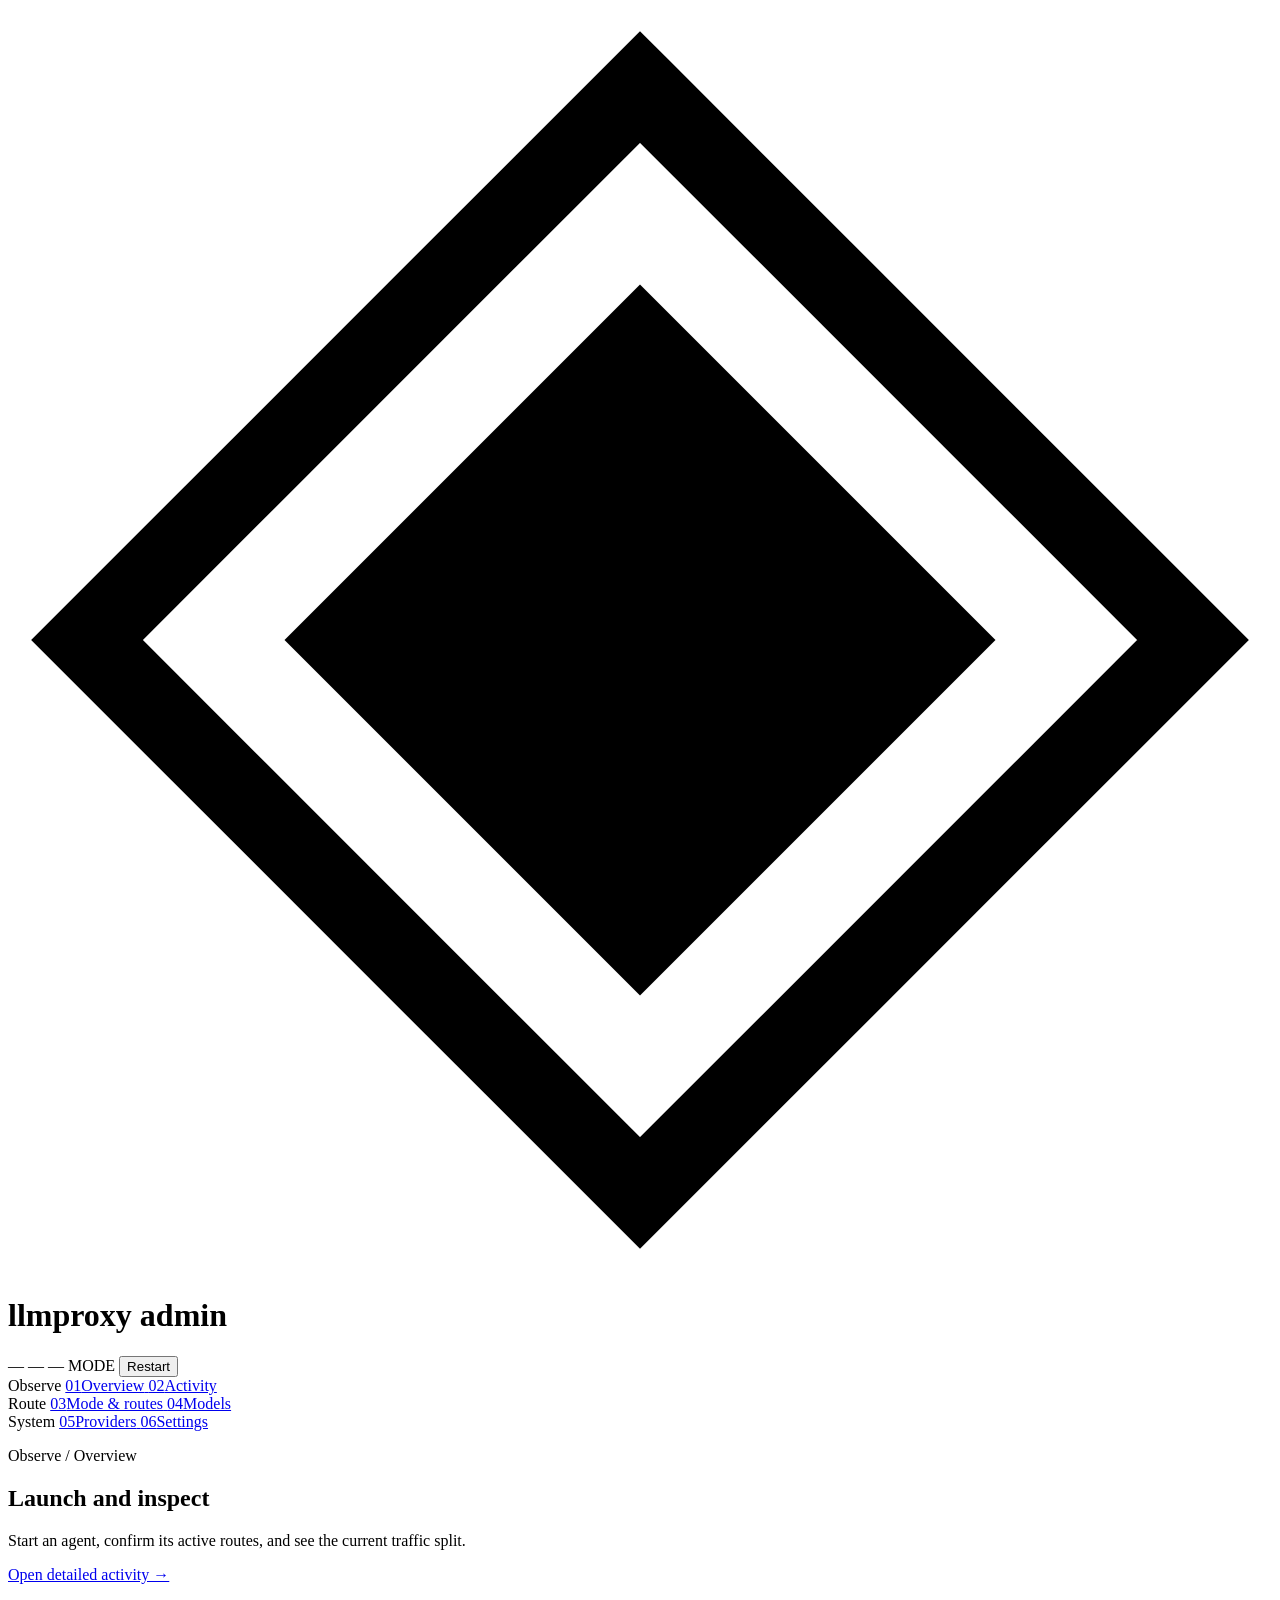
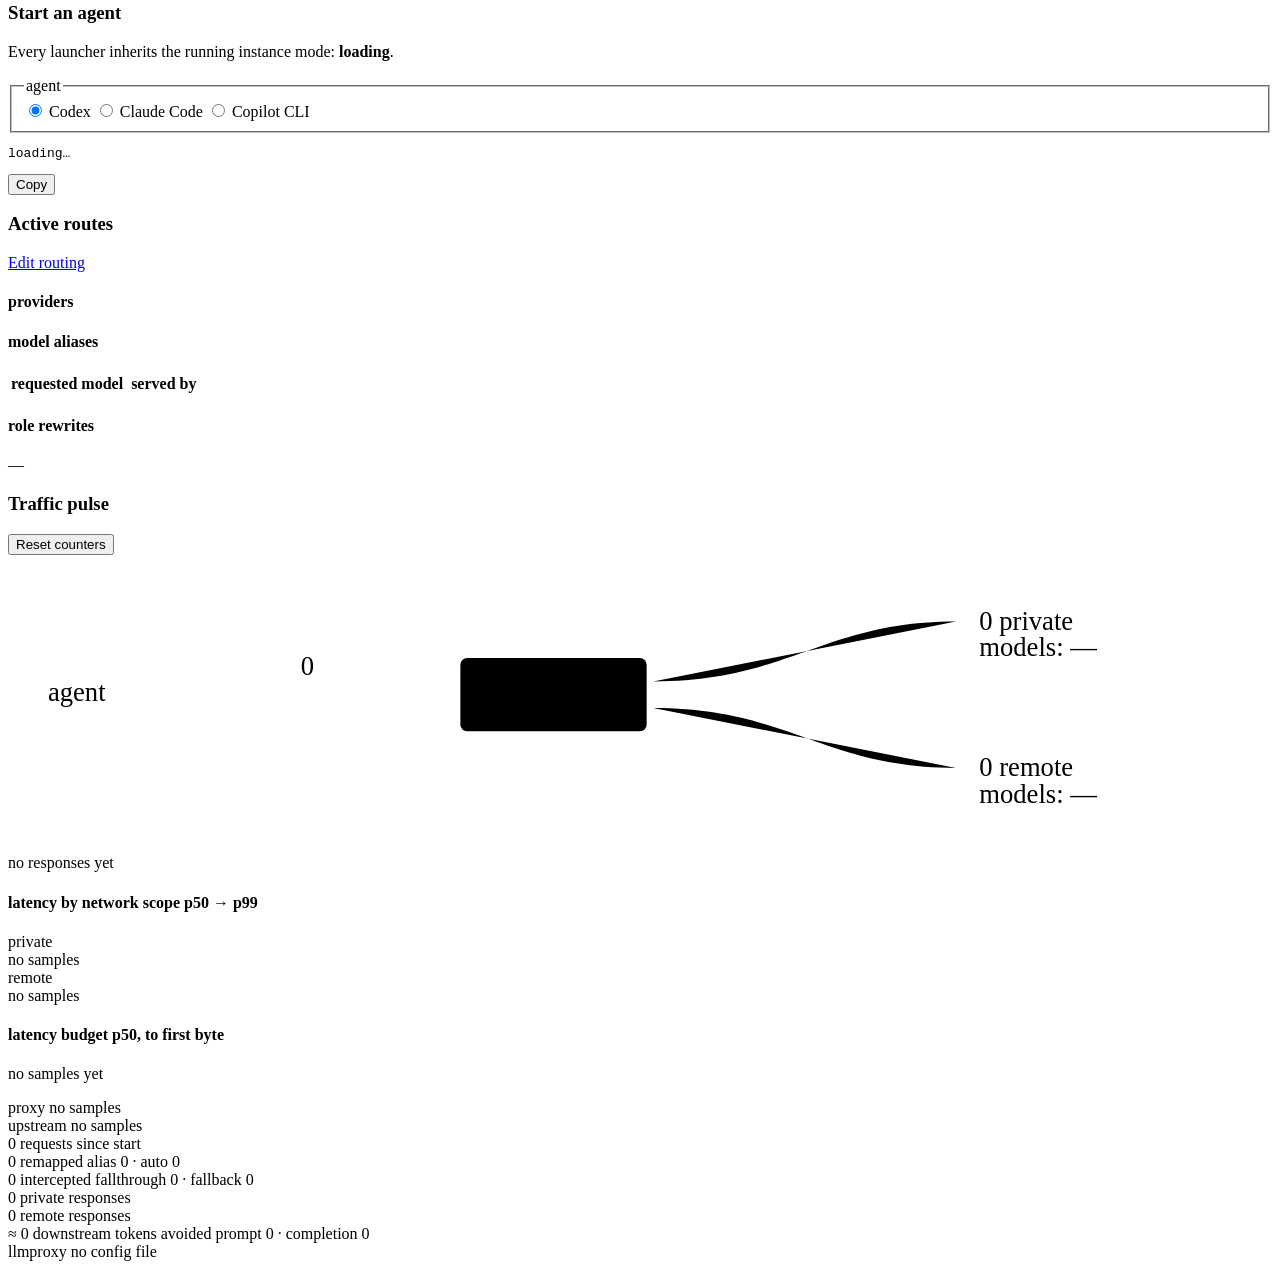
==== commit 8cfac939: "update" ====
--- a/ui/index.html
+++ b/ui/index.html
@@ -22,7 +22,7 @@
     <div class="masthead-meta mono">
       <span class="meta-item"><span class="lamp" id="lamp-proxy" aria-hidden="true"></span><span id="meta-proxy-addr">—</span></span>
       <span class="meta-item" id="meta-uptime" title="proxy uptime">—</span>
-      <span class="meta-item" id="meta-routing-mode">mode —</span>
+      <span class="meta-item mode-indicator mono" id="meta-routing-mode">— MODE</span>
       <button class="button button-quiet masthead-restart" id="restart-proxy" type="button">Restart</button>
     </div>
   </div>
@@ -43,7 +43,7 @@
       <div class="tab-group">
         <span class="tab-group-label mono">Route</span>
         <a class="tab" id="tab-routing" href="#/routing/triage">
-          <span class="tab-index mono">03</span><span>Routing</span>
+          <span class="tab-index mono">03</span><span>Mode &amp; routes</span>
         </a>
         <a class="tab" id="tab-models" href="#/models">
           <span class="tab-index mono">04</span><span>Models</span>
@@ -133,7 +133,9 @@
                 <path id="flow-local" class="flow-line local drift" d="M 388 76 C 470 76 490 40 570 40"/>
                 <path id="flow-ext" class="flow-line external drift" d="M 388 92 C 470 92 490 128 570 128"/>
                 <text class="flow-count mono local" id="flow-local-count" x="584" y="45">0 private</text>
+                <text class="flow-model mono local" id="flow-local-models" x="584" y="61">models: —</text>
                 <text class="flow-count mono external" id="flow-ext-count" x="584" y="133">0 remote</text>
+                <text class="flow-model mono external" id="flow-ext-models" x="584" y="149">models: —</text>
               </svg>
             </div>
             <div class="split-band" id="split-band" role="img" aria-label="Share of responses served on the private network">
@@ -354,25 +356,26 @@
     <div id="view-routing" class="page-view" aria-labelledby="tab-routing" hidden>
       <header class="page-head">
         <div>
-          <p class="page-kicker mono">Route / Routing</p>
-          <h2>Shape provider decisions</h2>
-          <p>Configure the triage provider and execution targets, then edit and test their routing policy.</p>
+          <p class="page-kicker mono">Route / Mode &amp; destinations</p>
+          <h2>Choose how requests flow</h2>
+          <p>Set the active mode and the provider and model used for normal requests.</p>
         </div>
       </header>
       <nav class="subtabs" role="tablist" aria-label="Routing views">
-        <a class="subtab" id="subtab-routing-triage" role="tab" href="#/routing/triage">Triage setup</a>
+        <a class="subtab" id="subtab-routing-triage" role="tab" href="#/routing/triage">Mode &amp; destinations</a>
         <a class="subtab" id="subtab-routing-policy" role="tab" href="#/routing/policy">Policy &amp; test</a>
       </nav>
 
       <div id="subview-routing-triage" class="subview" role="tabpanel" aria-labelledby="subtab-routing-triage">
-        <section class="panel" aria-labelledby="routing-mode-label">
+        <section class="panel mode-panel" id="routing-mode-panel" aria-labelledby="routing-mode-label">
           <h3 class="panel-label" id="routing-mode-label">Instance routing mode</h3>
           <p class="panel-intro">One mode applies to direct API traffic and every Codex, Claude Code, or Copilot launcher.</p>
+          <div class="mode-current" id="mode-current" aria-live="polite"></div>
           <form class="field-form" id="routing-mode-form">
             <div class="field-row">
               <label class="field"><span class="field-name mono">routing_mode</span>
                 <select class="input mono" id="routing-mode">
-                  <option value="proxy">proxy · default provider only</option>
+                  <option value="proxy">proxy · normal requests to selected provider</option>
                   <option value="intercept">intercept · triage answer or PASS</option>
                   <option value="integrated">integrated · provider routing for Auto</option>
                 </select></label>
@@ -384,7 +387,54 @@
           </form>
         </section>
 
-        <section class="panel" aria-labelledby="cfg-int-label">
+        <section class="panel" id="proxy-destination-panel" aria-labelledby="proxy-destination-label">
+          <h3 class="panel-label" id="proxy-destination-label">Normal request destination</h3>
+          <p class="panel-intro" id="destination-intro">Choose the provider and upstream model used when a request does not select a route of its own.</p>
+          <form class="field-form" id="proxy-destination-form">
+            <div class="field-row">
+              <label class="field"><span class="field-name mono">upstream provider</span>
+                <select class="input mono" id="proxy-provider"></select></label>
+              <label class="field"><span class="field-name mono">default upstream model</span>
+                <select class="input mono" id="proxy-model"></select>
+                <span class="choice-note">Auto uses the first model returned by this provider.</span></label>
+            </div>
+            <div class="form-actions">
+              <span class="hint form-note">Aliases and provider/model requests can still choose another destination.</span>
+              <button class="button button-primary" type="submit">Save destination</button>
+            </div>
+          </form>
+          <div class="local-destination">
+            <label class="field field-check local-destination-toggle">
+              <input type="checkbox" id="local-destination-enabled">
+              <span><strong>Enable LOCAL destination</strong><span class="choice-note">Integrated mode may route requests here. DEFAULT remains the PASS destination.</span></span>
+            </label>
+            <form class="field-form" id="local-destination-form">
+              <div class="field-row">
+                <label class="field"><span class="field-name mono">local provider</span>
+                  <select class="input mono" id="local-provider"></select></label>
+                <label class="field"><span class="field-name mono">local model</span>
+                  <select class="input mono" id="local-model"></select>
+                  <span class="choice-note">Choose one model from this provider’s cached /v1/models list.</span></label>
+              </div>
+              <div class="form-actions">
+                <span class="hint form-note" id="local-destination-note">LOCAL is available only in integrated mode.</span>
+                <button class="button button-primary" type="submit">Save LOCAL destination</button>
+              </div>
+            </form>
+          </div>
+        </section>
+
+        <section class="panel mode-policy-panel" id="mode-policy-panel" hidden aria-labelledby="mode-policy-title">
+          <h3 class="panel-label" id="mode-policy-title">Decision prompt</h3>
+          <p class="panel-intro" id="mode-policy-intro"></p>
+          <details>
+            <summary class="mono" id="mode-policy-summary">View prompt</summary>
+            <pre class="prompt-preview mono" id="mode-policy-text"></pre>
+          </details>
+          <a class="button button-link" id="mode-policy-edit" href="#/routing/policy">Edit and test this prompt</a>
+        </section>
+
+        <section class="panel" id="interceptor-panel" aria-labelledby="cfg-int-label">
           <h3 class="panel-label" id="cfg-int-label">Triage provider</h3>
           <p class="panel-intro">This provider sees each eligible request first and executes deterministic work only above the policy threshold.</p>
           <form class="field-form" id="interceptor-form">
@@ -421,7 +471,7 @@
           </form>
         </section>
 
-        <section class="panel" aria-labelledby="cfg-integrated-label">
+        <section class="panel" id="integrated-panel" aria-labelledby="cfg-integrated-label">
           <h3 class="panel-label" id="cfg-integrated-label">Integrated targets</h3>
           <p class="panel-intro">Model <code class="mono">Auto</code> enables target tools and
           <code class="mono">PASS</code>. Explicit models bypass integrated triage;
@@ -608,8 +658,6 @@
         <h3 class="panel-label" id="cfg-set-label">Defaults &amp; protocol</h3>
         <form class="field-form" id="settings-form">
           <div class="field-row">
-            <label class="field"><span class="field-name mono">default_provider</span>
-              <select class="input mono" id="set-default-provider"></select></label>
             <label class="field"><span class="field-name mono">responses.mode</span>
               <select class="input mono" id="set-responses-mode">
                 <option value="chat_completions">chat_completions</option>
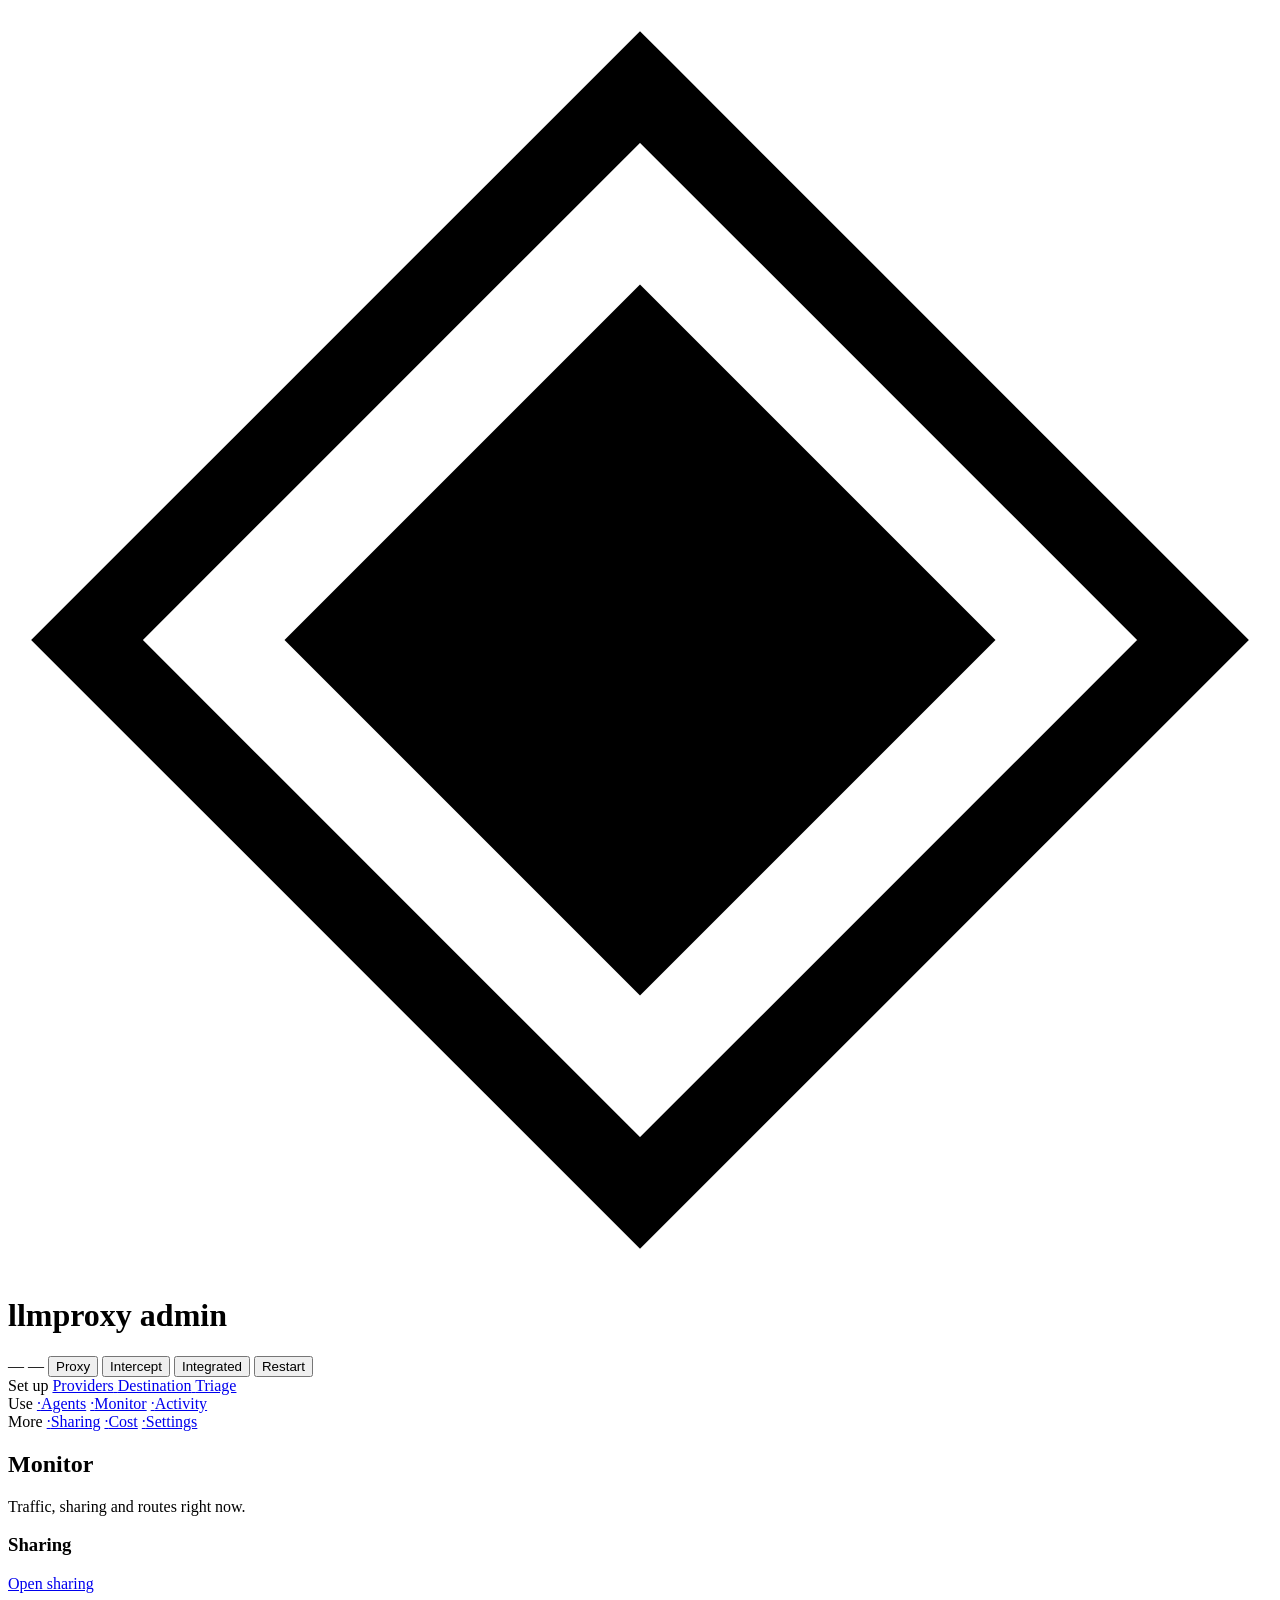
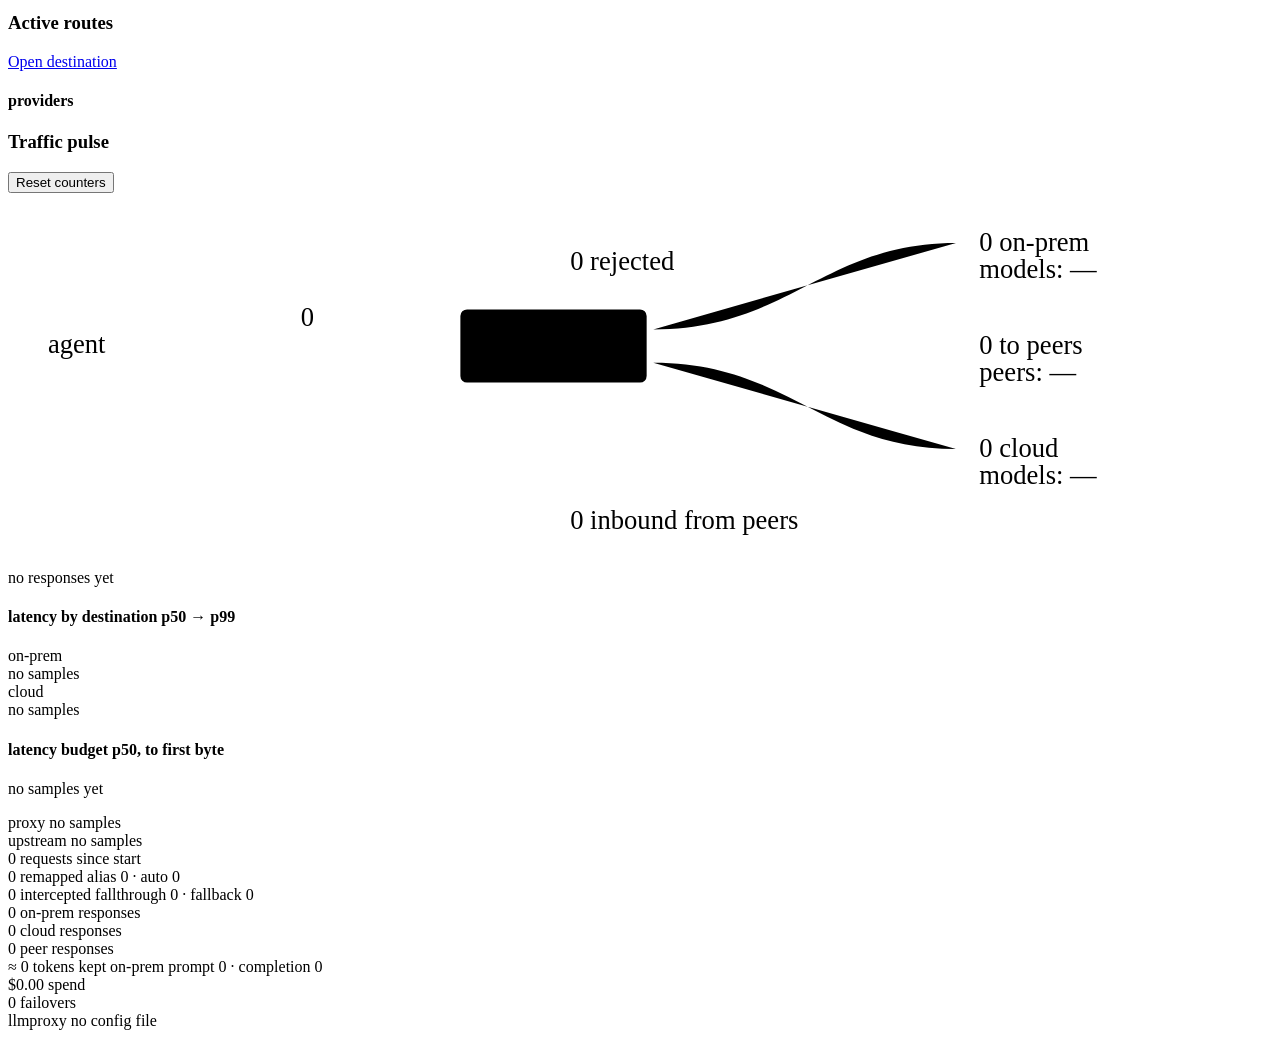
==== commit 412a3048: "p2p" ====
--- a/ui/index.html
+++ b/ui/index.html
@@ -22,8 +22,13 @@
     <div class="masthead-meta mono">
       <span class="meta-item"><span class="lamp" id="lamp-proxy" aria-hidden="true"></span><span id="meta-proxy-addr">—</span></span>
       <span class="meta-item" id="meta-uptime" title="proxy uptime">—</span>
-      <span class="meta-item mode-indicator mono" id="meta-routing-mode">— MODE</span>
-      <button class="button button-quiet masthead-restart" id="restart-proxy" type="button">Restart</button>
+      <span class="mode-switch-top" id="mode-switch" role="radiogroup" aria-label="Routing mode">
+        <button type="button" role="radio" data-mode="proxy">Proxy</button>
+        <button type="button" role="radio" data-mode="intercept">Intercept</button>
+        <button type="button" role="radio" data-mode="integrated">Integrated</button>
+      </span>
+      <span class="meta-item restart-pending mono" id="restart-pending" hidden title="Saved listener changes take effect after a restart">restart pending</span>
+      <button class="button button-quiet masthead-restart" id="restart-proxy" type="button" title="Restart the managed instance to apply listener changes">Restart</button>
     </div>
   </div>
 </header>
@@ -32,31 +37,28 @@
   <aside class="rail">
     <nav class="tabs" aria-label="Admin sections">
       <div class="tab-group">
-        <span class="tab-group-label mono">Observe</span>
-        <a class="tab" id="tab-overview" aria-current="page" href="#/overview">
-          <span class="tab-index mono">01</span><span>Overview</span>
+        <span class="tab-group-label mono" id="setup-label">Set up</span>
+        <a class="tab step" id="tab-providers" href="#/providers" data-step>
+          <span class="tab-index mono"></span><span>Providers</span><span class="step-mark mono"></span>
         </a>
-        <a class="tab" id="tab-activity" href="#/activity/usage">
-          <span class="tab-index mono">02</span><span>Activity</span>
+        <a class="tab step" id="tab-destination" href="#/destination" data-step>
+          <span class="tab-index mono"></span><span>Destination</span><span class="step-mark mono"></span>
+        </a>
+        <a class="tab step" id="tab-triage" href="#/triage" data-step>
+          <span class="tab-index mono"></span><span>Triage</span><span class="step-mark mono"></span>
         </a>
       </div>
       <div class="tab-group">
-        <span class="tab-group-label mono">Route</span>
-        <a class="tab" id="tab-routing" href="#/routing/triage">
-          <span class="tab-index mono">03</span><span>Mode &amp; routes</span>
-        </a>
-        <a class="tab" id="tab-models" href="#/models">
-          <span class="tab-index mono">04</span><span>Models</span>
-        </a>
+        <span class="tab-group-label mono">Use</span>
+        <a class="tab" id="tab-agents" href="#/agents"><span class="tab-index mono">·</span><span>Agents</span></a>
+        <a class="tab" id="tab-overview" href="#/overview"><span class="tab-index mono">·</span><span>Monitor</span></a>
+        <a class="tab" id="tab-activity" href="#/activity/usage"><span class="tab-index mono">·</span><span>Activity</span></a>
       </div>
       <div class="tab-group">
-        <span class="tab-group-label mono">System</span>
-        <a class="tab" id="tab-providers" href="#/providers">
-          <span class="tab-index mono">05</span><span>Providers</span>
-        </a>
-        <a class="tab" id="tab-settings" href="#/settings">
-          <span class="tab-index mono">06</span><span>Settings</span>
-        </a>
+        <span class="tab-group-label mono">More</span>
+        <a class="tab" id="tab-sharing" href="#/sharing"><span class="tab-index mono">·</span><span>Sharing</span></a>
+        <a class="tab" id="tab-cost" href="#/cost"><span class="tab-index mono">·</span><span>Cost</span></a>
+        <a class="tab" id="tab-settings" href="#/settings"><span class="tab-index mono">·</span><span>Settings</span></a>
       </div>
     </nav>
   </aside>
@@ -65,54 +67,34 @@
     <div id="view-overview" class="page-view" aria-labelledby="tab-overview">
       <header class="page-head">
         <div>
-          <p class="page-kicker mono">Observe / Overview</p>
-          <h2>Launch and inspect</h2>
-          <p>Start an agent, confirm its active routes, and see the current traffic split.</p>
-        </div>
-        <a class="page-action mono" href="#/activity/usage">Open detailed activity →</a>
+          <h2>Monitor</h2>
+          <p>Traffic, sharing and routes right now.</p>
+        </div>
       </header>
 
-      <div class="grid-two overview-grid">
-        <section class="panel" aria-labelledby="launch-label">
-          <h3 class="panel-label" id="launch-label">Start an agent</h3>
-          <p class="panel-intro">Every launcher inherits the running instance mode:
-          <strong class="mono" id="launch-mode">loading</strong>.</p>
-
-          <fieldset class="choice-row" id="agent-choice">
-            <legend class="choice-legend mono">agent</legend>
-            <label class="choice"><input type="radio" name="agent" value="codex" checked> Codex</label>
-            <label class="choice"><input type="radio" name="agent" value="claude"> Claude Code</label>
-            <label class="choice"><input type="radio" name="agent" value="copilot"> Copilot CLI</label>
-          </fieldset>
-
-          <div class="command-block">
-            <pre class="command mono" id="launch-command" tabindex="0">loading…</pre>
-            <button class="button copy-button" id="copy-launch" type="button">Copy</button>
-          </div>
-          <p class="hint" id="launch-hint"></p>
-        </section>
-
-        <section class="panel" aria-labelledby="routing-label">
-          <div class="panel-title-row">
-            <h3 class="panel-label" id="routing-label">Active routes</h3>
-            <a class="panel-link mono" href="#/routing/triage">Edit routing</a>
-          </div>
-          <h4 class="sub-label mono">providers</h4>
-          <ul class="provider-list" id="provider-list"></ul>
-
-          <h4 class="sub-label mono">model aliases</h4>
-          <div class="table-scroll compact-table">
-            <table class="data-table" id="alias-table">
-              <thead><tr><th>requested model</th><th></th><th>served by</th></tr></thead>
-              <tbody></tbody>
-            </table>
-          </div>
-          <p class="hint" id="alias-hint"></p>
-
-          <h4 class="sub-label mono">role rewrites</h4>
-          <p class="rolemap mono" id="rolemap-line">—</p>
-        </section>
-      </div>
+      <section class="panel share-panel" aria-labelledby="share-label">
+        <div class="panel-title-row">
+          <h3 class="panel-label" id="share-label">Sharing</h3>
+          <a class="panel-link mono" href="#/sharing">Open sharing</a>
+        </div>
+        <div class="share-summary" id="share-summary"></div>
+        <div class="slot-row">
+          <div class="slot-gauge" data-slot-gauge role="img" aria-label="Execution slot occupancy"></div>
+          <span class="hint mono slot-caption" data-slot-caption></span>
+        </div>
+      </section>
+
+
+      <section class="panel" aria-labelledby="routing-label">
+        <div class="panel-title-row">
+          <h3 class="panel-label" id="routing-label">Active routes</h3>
+          <a class="panel-link mono" href="#/destination">Open destination</a>
+        </div>
+        <h4 class="sub-label mono">providers</h4>
+        <ul class="provider-list" id="provider-list"></ul>
+        <p class="hint" id="alias-hint"></p>
+        <p class="hint mono" id="alias-summary"></p>
+      </section>
 
       <section class="panel traffic-pulse" aria-labelledby="traffic-label">
         <div class="panel-title-row">
@@ -123,37 +105,44 @@
         <div class="pulse-layout">
           <div class="pulse-flow">
             <div class="flow-wrap">
-              <svg class="flow" id="flow-strip" viewBox="0 0 760 168" role="img"
-                   aria-label="Request flow from agent through llmproxy by provider network scope">
-                <text class="flow-node-label mono" x="24" y="88">agent</text>
-                <path id="flow-in" class="flow-line neutral drift" d="M 92 84 H 268"/>
-                <text class="flow-count mono neutral" id="flow-in-count" x="180" y="72" text-anchor="middle">0</text>
-                <rect x="272" y="62" width="112" height="44" rx="4" class="flow-hub"/>
-                <text class="flow-node-label mono" x="328" y="88" text-anchor="middle">llmproxy</text>
-                <path id="flow-local" class="flow-line local drift" d="M 388 76 C 470 76 490 40 570 40"/>
-                <path id="flow-ext" class="flow-line external drift" d="M 388 92 C 470 92 490 128 570 128"/>
-                <text class="flow-count mono local" id="flow-local-count" x="584" y="45">0 private</text>
-                <text class="flow-model mono local" id="flow-local-models" x="584" y="61">models: —</text>
-                <text class="flow-count mono external" id="flow-ext-count" x="584" y="133">0 remote</text>
-                <text class="flow-model mono external" id="flow-ext-models" x="584" y="149">models: —</text>
+              <svg class="flow" id="flow-strip" viewBox="0 0 760 214" role="img"
+                   aria-label="Request flow from agent through llmproxy to on-prem, peer, and cloud destinations">
+                <text class="flow-node-label mono" x="24" y="96">agent</text>
+                <path id="flow-in" class="flow-line neutral drift" d="M 92 92 H 268"/>
+                <text class="flow-count mono neutral" id="flow-in-count" x="180" y="80" text-anchor="middle">0</text>
+                <rect x="272" y="70" width="112" height="44" rx="4" class="flow-hub"/>
+                <text class="flow-node-label mono" x="328" y="96" text-anchor="middle">llmproxy</text>
+                <path id="flow-local" class="flow-line local drift" d="M 388 82 C 470 82 490 30 570 30"/>
+                <path id="flow-peer" class="flow-line peer drift" d="M 388 92 H 570"/>
+                <path id="flow-ext" class="flow-line external drift" d="M 388 102 C 470 102 490 154 570 154"/>
+                <path id="flow-inbound" class="flow-line peer drift" d="M 328 206 V 118"/>
+                <path id="flow-reject" class="flow-line reject" d="M 328 66 V 40"/>
+                <text class="flow-count mono reject" id="flow-reject-count" x="338" y="46">0 rejected</text>
+                <text class="flow-count mono local" id="flow-local-count" x="584" y="35">0 on-prem</text>
+                <text class="flow-model mono local" id="flow-local-models" x="584" y="51">models: —</text>
+                <text class="flow-count mono peer" id="flow-peer-count" x="584" y="97">0 to peers</text>
+                <text class="flow-model mono peer" id="flow-peer-names" x="584" y="113">peers: —</text>
+                <text class="flow-count mono external" id="flow-ext-count" x="584" y="159">0 cloud</text>
+                <text class="flow-model mono external" id="flow-ext-models" x="584" y="175">models: —</text>
+                <text class="flow-count mono peer" id="flow-inbound-count" x="338" y="202">0 inbound from peers</text>
               </svg>
             </div>
-            <div class="split-band" id="split-band" role="img" aria-label="Share of responses served on the private network">
+            <div class="split-band" id="split-band" role="img" aria-label="Share of responses served on-prem">
               <div class="split-local" id="split-local" style="width:0%"></div>
             </div>
             <p class="split-caption mono" id="split-caption">no responses yet</p>
           </div>
 
           <div class="latency-card">
-            <h4 class="sub-label mono">latency by network scope <span class="sub-note">p50 → p99</span></h4>
+            <h4 class="sub-label mono">latency by destination <span class="sub-note">p50 → p99</span></h4>
             <div class="latency-rows" id="latency-rows">
               <div class="latency-row">
-                <span class="latency-name mono is-local">private</span>
+                <span class="latency-name mono is-local">on-prem</span>
                 <div class="latency-track"><div class="latency-bar is-local" id="lat-local-bar"><i class="dot d50"></i><i class="dot d99"></i></div></div>
                 <span class="latency-figures mono" id="lat-local-figures">no samples</span>
               </div>
               <div class="latency-row">
-                <span class="latency-name mono is-external">remote</span>
+                <span class="latency-name mono is-external">cloud</span>
                 <div class="latency-track"><div class="latency-bar is-external" id="lat-ext-bar"><i class="dot d50"></i><i class="dot d99"></i></div></div>
                 <span class="latency-figures mono" id="lat-ext-figures">no samples</span>
               </div>
@@ -198,25 +187,30 @@
           </div>
           <div class="stat">
             <span class="stat-value mono is-local" id="stat-local">0</span>
-            <span class="stat-label mono">private responses</span>
+            <span class="stat-label mono">on-prem responses</span>
             <span class="stat-sub" id="stat-local-sub">&nbsp;</span>
           </div>
           <div class="stat">
             <span class="stat-value mono is-external" id="stat-external">0</span>
-            <span class="stat-label mono">remote responses</span>
+            <span class="stat-label mono">cloud responses</span>
             <span class="stat-sub" id="stat-external-sub">&nbsp;</span>
+          </div>
+          <div class="stat">
+            <span class="stat-value mono is-peer" id="stat-peer">0</span>
+            <span class="stat-label mono">peer responses</span>
+            <span class="stat-sub" id="stat-peer-sub">&nbsp;</span>
           </div>
           <div class="stat">
             <span class="stat-value mono is-local" id="stat-tokens">≈ 0</span>
-            <span class="stat-label mono">downstream tokens avoided</span>
+            <span class="stat-label mono">tokens kept on-prem</span>
             <span class="stat-sub" id="stat-tokens-sub">prompt 0 · completion 0</span>
           </div>
-          <div class="stat" id="stat-cost-tile" hidden>
+          <div class="stat" id="stat-cost-tile">
             <span class="stat-value mono is-external" id="stat-cost">$0.00</span>
             <span class="stat-label mono">spend</span>
             <span class="stat-sub" id="stat-cost-sub">&nbsp;</span>
           </div>
-          <div class="stat" id="stat-resilience-tile" hidden>
+          <div class="stat" id="stat-resilience-tile">
             <span class="stat-value mono" id="stat-resilience">0</span>
             <span class="stat-label mono">failovers</span>
             <span class="stat-sub" id="stat-resilience-sub">&nbsp;</span>
@@ -225,411 +219,21 @@
       </section>
     </div>
 
-    <div id="view-activity" class="page-view" aria-labelledby="tab-activity" hidden>
-      <header class="page-head">
-        <div>
-          <p class="page-kicker mono">Observe / Activity</p>
-          <h2>Trace routing outcomes</h2>
-          <p>Review aggregate usage, routing decisions, and live request streams separately.</p>
-        </div>
-      </header>
-      <nav class="subtabs" role="tablist" aria-label="Activity views">
-        <a class="subtab" id="subtab-activity-usage" role="tab" href="#/activity/usage">Usage</a>
-        <a class="subtab" id="subtab-activity-decisions" role="tab" href="#/activity/decisions">Decisions</a>
-        <a class="subtab" id="subtab-activity-logs" role="tab" href="#/activity/logs">Event log</a>
-      </nav>
-
-      <div id="subview-activity-usage" class="subview" role="tabpanel" aria-labelledby="subtab-activity-usage">
-        <div class="grid-two activity-grid">
-          <section class="panel" aria-labelledby="matrix-label">
-            <h3 class="panel-label" id="matrix-label">Routing distribution</h3>
-            <p class="panel-intro">Completed responses grouped by client frontend and destination provider.</p>
-            <div class="table-scroll bounded-table">
-              <table class="data-table" id="routing-matrix">
-                <thead></thead>
-                <tbody></tbody>
-              </table>
-            </div>
-          </section>
-
-          <section class="panel" aria-labelledby="provider-calls-label">
-            <h3 class="panel-label" id="provider-calls-label">Provider calls</h3>
-            <p class="panel-intro">Completed calls, traffic share, and latency by provider.</p>
-            <div class="table-scroll bounded-table">
-              <table class="data-table" id="provider-calls">
-                <thead>
-                  <tr><th>provider</th><th class="mono">calls</th><th class="mono">share</th><th class="mono">p50</th><th class="mono">p99</th></tr>
-                </thead>
-                <tbody></tbody>
-              </table>
-            </div>
-          </section>
-        </div>
-
-        <section class="panel" aria-labelledby="routing-destinations-label">
-          <h3 class="panel-label" id="routing-destinations-label">Routing destinations</h3>
-          <p class="panel-intro">Every attempted generation route, including failed provider/model calls.</p>
-          <div class="table-scroll bounded-table">
-            <table class="data-table" id="routing-destinations">
-              <thead>
-                <tr><th>frontend</th><th>provider</th><th>model</th><th class="mono">requests</th><th class="mono">errors</th></tr>
-              </thead>
-              <tbody></tbody>
-            </table>
-          </div>
-        </section>
-
-        <section class="panel" aria-labelledby="model-usage-label">
-          <h3 class="panel-label" id="model-usage-label">Model usage</h3>
-          <p class="panel-intro">All completed invocations, including the triage provider.</p>
-          <div class="table-scroll bounded-table">
-            <table class="data-table" id="model-usage">
-              <thead>
-                <tr><th>provider</th><th>model</th><th class="mono">calls</th><th class="mono">input</th><th class="mono">output</th><th class="mono">total time</th><th class="mono">cost</th></tr>
-              </thead>
-              <tbody></tbody>
-            </table>
-          </div>
-        </section>
-      </div>
-
-      <div id="subview-activity-decisions" class="subview" role="tabpanel" aria-labelledby="subtab-activity-decisions" hidden>
-        <section class="panel decision-panel" aria-labelledby="decision-audit-label">
-          <div class="decision-head">
-            <div>
-              <h3 class="panel-label" id="decision-audit-label">Routing decision audit</h3>
-              <p class="panel-intro">Observable policy reasons and finalized destinations. Entries expire after 24 hours; the timestamped instance log keeps the structured event.</p>
-            </div>
-            <a class="button button-link" href="#/routing/policy">Edit routing policy</a>
-          </div>
-          <div class="decision-controls">
-            <label class="field decision-search"><span class="field-name mono">search decisions</span>
-              <input class="input" id="decision-filter" placeholder="prompt, reason, provider, model"></label>
-            <label class="field decision-outcome"><span class="field-name mono">outcome</span>
-              <select class="input mono" id="decision-outcome">
-                <option value="">all outcomes</option>
-                <option value="local">private network scope</option>
-                <option value="external">remote network scope</option>
-                <option value="reject">rejected</option>
-                <option value="bypass">bypass</option>
-                <option value="error">error / fallback</option>
-              </select></label>
-            <button class="button button-quiet" id="clear-decisions" type="button">Clear audit</button>
-          </div>
-          <div class="decision-ledger" id="decision-ledger" aria-live="polite">
-            <div class="decision-empty" id="decision-empty">no routing decisions yet</div>
-          </div>
-        </section>
-      </div>
-
-      <div id="subview-activity-logs" class="subview" role="tabpanel" aria-labelledby="subtab-activity-logs" hidden>
-        <section class="panel" aria-labelledby="traffic-log-label">
-          <h3 class="panel-label" id="traffic-log-label">Traffic log</h3>
-          <p class="panel-intro">The first 200 characters of each request and response. Entries expire after 10 minutes.</p>
-          <div class="log-controls">
-            <label class="log-lines mono" for="log-max-lines">max lines
-              <input type="range" id="log-max-lines" min="20" max="500" step="20" value="100">
-              <span id="log-max-value">100</span>
-            </label>
-            <button class="button button-quiet" id="clear-logs" type="button">Clear log</button>
-          </div>
-          <div class="traffic-log mono" id="traffic-log" tabindex="0" aria-label="Live traffic log">
-            <div class="log-empty" id="log-empty">no traffic yet — entries appear as requests flow</div>
-          </div>
-          <p class="hint" id="log-hint">Newest entries append at the bottom.</p>
-        </section>
-
-        <section class="panel" aria-labelledby="errors-label">
-          <h3 class="panel-label" id="errors-label">Recent errors</h3>
-          <p class="panel-intro">Upstream and interceptor failures retained for one hour.</p>
-          <div class="error-log mono" id="error-log" tabindex="0" aria-label="Recent errors">
-            <div class="log-empty" id="error-empty">no errors recorded</div>
-          </div>
-          <div class="log-controls">
-            <p class="hint" id="error-hint">Full bodies and failure metadata are in the timestamped proxy log.</p>
-            <button class="button button-quiet" id="clear-errors" type="button">Clear errors</button>
-          </div>
-        </section>
-      </div>
-    </div>
-
-    <div id="view-routing" class="page-view" aria-labelledby="tab-routing" hidden>
-      <header class="page-head">
-        <div>
-          <p class="page-kicker mono">Route / Mode &amp; destinations</p>
-          <h2>Choose how requests flow</h2>
-          <p>Set the active mode and the provider and model used for normal requests.</p>
-        </div>
-      </header>
-      <nav class="subtabs" role="tablist" aria-label="Routing views">
-        <a class="subtab" id="subtab-routing-triage" role="tab" href="#/routing/triage">Mode &amp; destinations</a>
-        <a class="subtab" id="subtab-routing-policy" role="tab" href="#/routing/policy">Policy &amp; test</a>
-      </nav>
-
-      <div id="subview-routing-triage" class="subview" role="tabpanel" aria-labelledby="subtab-routing-triage">
-        <section class="panel mode-panel" id="routing-mode-panel" aria-labelledby="routing-mode-label">
-          <h3 class="panel-label" id="routing-mode-label">Instance routing mode</h3>
-          <p class="panel-intro">One mode applies to direct API traffic and every Codex, Claude Code, or Copilot launcher.</p>
-          <div class="mode-current" id="mode-current" aria-live="polite"></div>
-          <form class="field-form" id="routing-mode-form">
-            <div class="field-row">
-              <label class="field"><span class="field-name mono">routing_mode</span>
-                <select class="input mono" id="routing-mode">
-                  <option value="proxy">proxy · normal requests to selected provider</option>
-                  <option value="intercept">intercept · triage answer or PASS</option>
-                  <option value="integrated">integrated · provider routing for Auto</option>
-                </select></label>
-            </div>
-            <div class="form-actions">
-              <span class="hint form-note">Changing mode applies immediately. Relaunch active agents so they inherit it.</span>
-              <button class="button button-primary" type="submit">Save mode</button>
-            </div>
-          </form>
-        </section>
-
-        <section class="panel" id="proxy-destination-panel" aria-labelledby="proxy-destination-label">
-          <h3 class="panel-label" id="proxy-destination-label">Normal request destination</h3>
-          <p class="panel-intro" id="destination-intro">Choose the provider and upstream model used when a request does not select a route of its own.</p>
-          <form class="field-form" id="proxy-destination-form">
-            <div class="field-row">
-              <label class="field"><span class="field-name mono">upstream provider</span>
-                <select class="input mono" id="proxy-provider"></select></label>
-              <label class="field"><span class="field-name mono">default upstream model</span>
-                <select class="input mono" id="proxy-model"></select>
-                <span class="choice-note">Auto uses the first model returned by this provider.</span></label>
-            </div>
-            <div class="form-actions">
-              <span class="hint form-note">Aliases and provider/model requests can still choose another destination.</span>
-              <button class="button button-primary" type="submit">Save destination</button>
-            </div>
-          </form>
-          <div class="local-destination">
-            <label class="field field-check local-destination-toggle">
-              <input type="checkbox" id="local-destination-enabled">
-              <span><strong>Enable LOCAL destination</strong><span class="choice-note">Integrated mode may route requests here. DEFAULT remains the PASS destination.</span></span>
-            </label>
-            <form class="field-form" id="local-destination-form">
-              <div class="field-row">
-                <label class="field"><span class="field-name mono">local provider</span>
-                  <select class="input mono" id="local-provider"></select></label>
-                <label class="field"><span class="field-name mono">local model</span>
-                  <select class="input mono" id="local-model"></select>
-                  <span class="choice-note">Choose one model from this provider’s cached /v1/models list.</span></label>
-              </div>
-              <div class="form-actions">
-                <span class="hint form-note" id="local-destination-note">LOCAL is available only in integrated mode.</span>
-                <button class="button button-primary" type="submit">Save LOCAL destination</button>
-              </div>
-            </form>
-          </div>
-        </section>
-
-        <section class="panel mode-policy-panel" id="mode-policy-panel" hidden aria-labelledby="mode-policy-title">
-          <h3 class="panel-label" id="mode-policy-title">Decision prompt</h3>
-          <p class="panel-intro" id="mode-policy-intro"></p>
-          <details>
-            <summary class="mono" id="mode-policy-summary">View prompt</summary>
-            <pre class="prompt-preview mono" id="mode-policy-text"></pre>
-          </details>
-          <a class="button button-link" id="mode-policy-edit" href="#/routing/policy">Edit and test this prompt</a>
-        </section>
-
-        <section class="panel" id="interceptor-panel" aria-labelledby="cfg-int-label">
-          <h3 class="panel-label" id="cfg-int-label">Triage provider</h3>
-          <p class="panel-intro">This provider sees each eligible request first and executes deterministic work only above the policy threshold.</p>
-          <form class="field-form" id="interceptor-form">
-            <div class="field-row">
-              <label class="field"><span class="field-name mono">provider</span>
-                <select class="input mono" id="int-provider"></select></label>
-              <label class="field"><span class="field-name mono">model</span>
-                <input class="input mono" id="int-model" placeholder="qwen3:4b"></label>
-              <label class="field"><span class="field-name mono">timeout_ms</span>
-                <input class="input mono" type="number" id="int-timeout" min="1" step="100"></label>
-            </div>
-            <details class="adv">
-              <summary>Sampling and failure handling</summary>
-              <div class="field-row">
-                <label class="field"><span class="field-name mono">temperature</span>
-                  <input class="input mono" type="number" id="int-temperature" min="0" max="2" step="0.1"></label>
-                <label class="field"><span class="field-name mono">max_tokens <span class="sub-note">0 = no cap</span></span>
-                  <input class="input mono" type="number" id="int-max-tokens" min="0" step="64"></label>
-              </div>
-              <div class="field-row">
-                <label class="field field-check sensitive-reject"><input type="checkbox" id="int-reject-sensitive">
-                  <span>Reject sensitive prompts before routing <span class="choice-note">fail closed if screening is unavailable</span></span></label>
-                <label class="field field-check"><input type="checkbox" id="int-fallback">
-                  <span>Fall back to normal provider routing on triage errors</span></label>
-                <label class="field field-check"><input type="checkbox" id="int-parallel">
-                  <span>Allow parallel tool calls <span class="choice-note">off keeps triage to one call</span></span></label>
-              </div>
-            </details>
-            <div class="form-actions">
-              <span class="hint form-note">Used by intercept and integrated modes.</span>
-              <a class="button button-link" href="#/routing/policy">Edit policy</a>
-              <button class="button button-primary" type="submit">Save interceptor</button>
-            </div>
-          </form>
-        </section>
-
-        <section class="panel" id="integrated-panel" aria-labelledby="cfg-integrated-label">
-          <h3 class="panel-label" id="cfg-integrated-label">Integrated targets</h3>
-          <p class="panel-intro">Model <code class="mono">Auto</code> enables target tools and
-          <code class="mono">PASS</code>. Explicit models bypass integrated triage;
-          they continue through normal provider routing.</p>
-          <form class="field-form" id="integrated-form">
-            <div class="table-scroll bounded-table">
-              <table class="data-table edit-table" id="integrated-targets">
-                <thead><tr><th>tool target</th><th>provider</th><th>model</th><th>effort</th><th>routing hint</th><th></th></tr></thead>
-                <tbody></tbody>
-              </table>
-            </div>
-            <div class="inline-form target-form">
-              <input class="input mono" id="integrated-add-name" placeholder="backend" aria-label="Target tool name">
-              <select class="input mono" id="integrated-add-provider" aria-label="Target provider"></select>
-              <input class="input mono" id="integrated-add-model" placeholder="upstream model" aria-label="Target model">
-              <select class="input mono" id="integrated-add-effort" aria-label="Target reasoning effort"></select>
-              <input class="input" id="integrated-add-hint" placeholder="what work this target owns" aria-label="Routing hint">
-              <button class="button" id="integrated-add" type="button">Add target</button>
-            </div>
-            <details class="adv">
-              <summary>Sticky conversation routing</summary>
-              <div class="field-row">
-                <label class="field"><span class="field-name mono">sticky_ttl_secs</span>
-                  <input class="input mono" id="integrated-ttl" type="number" min="1"></label>
-                <label class="field"><span class="field-name mono">sticky_capacity</span>
-                  <input class="input mono" id="integrated-capacity" type="number" min="1"></label>
-              </div>
-            </details>
-            <div class="form-actions">
-              <span class="hint form-note">Remote targets need proxy-owned API credentials.</span>
-              <button class="button button-primary" type="submit">Save targets</button>
-            </div>
-          </form>
-        </section>
-      </div>
-
-      <div id="subview-routing-policy" class="subview" role="tabpanel" aria-labelledby="subtab-routing-policy" hidden>
-        <section class="panel" aria-labelledby="sys-label">
-          <h3 class="panel-label" id="sys-label">Routing policy</h3>
-          <p class="panel-intro">Each mode sends its own system prompt to the triage provider. Changes save independently.</p>
-          <p class="hint">When sensitive rejection is enabled, its mandatory fail-closed rule is appended after this editable policy.</p>
-
-          <div class="mode-row">
-            <div class="mode-switch" role="group" aria-label="Routing mode">
-              <button class="mode-option mono" type="button" id="mode-intercept" aria-pressed="true">intercept</button>
-              <button class="mode-option mono" type="button" id="mode-integrated" aria-pressed="false">integrated</button>
-            </div>
-            <span class="hint mono" id="sys-status">loading…</span>
-          </div>
-          <p class="mode-explainer" id="mode-explainer"></p>
-
-          <textarea class="input mono sys-editor" id="sys-editor" rows="13" spellcheck="false"
-            aria-label="Routing policy for the selected mode"></textarea>
-          <p class="hint" id="sys-dirty">&nbsp;</p>
-          <div class="form-actions">
-            <button class="button" type="button" id="sys-reset">Reset to built-in</button>
-            <button class="button button-primary" type="button" id="sys-save">Save prompt</button>
-          </div>
-
-          <div id="sys-routes-block" hidden>
-            <h4 class="sub-label mono">provider routes appended to this prompt</h4>
-            <ul class="route-list" id="sys-routes"></ul>
-            <p class="hint">Targets and hints are edited under
-              <a class="tab-link" href="#/routing/triage">Triage setup</a>.</p>
-          </div>
-
-          <details class="adv policy-revision">
-            <summary>Revise with the triage provider</summary>
-            <p class="hint">Describe a change and review the rewritten policy before saving.</p>
-            <div class="inline-form">
-              <textarea class="input mono" id="revise-input" rows="2" spellcheck="false"
-                placeholder="e.g. raise the deterministic execution threshold for git commands"
-                aria-label="Describe the revision"></textarea>
-              <button class="button" type="button" id="revise-run">Revise</button>
-              <button class="button" type="button" id="revise-undo" hidden>Undo revision</button>
-            </div>
-            <p class="hint" id="revise-running" hidden>asking the triage provider…</p>
-          </details>
-        </section>
-
-        <section class="panel" aria-labelledby="test-label">
-          <h3 class="panel-label" id="test-label">Route test</h3>
-          <p class="panel-intro">Evaluate the policy above without forwarding the request or recording statistics.</p>
-          <div class="chip-row" id="test-chips" role="group" aria-label="Example prompts"></div>
-          <textarea class="input mono" id="test-prompt" rows="3" spellcheck="false"
-            placeholder="e.g. rename the variable `foo` to `bar` in src/main.rs and run the tests"
-            aria-label="Test user prompt"></textarea>
-          <div class="form-actions">
-            <span class="hint test-running" id="test-running" hidden>asking the triage provider…</span>
-            <button class="button button-primary" type="button" id="test-run">Test in intercept mode</button>
-          </div>
-          <div id="test-results"></div>
-        </section>
-      </div>
-    </div>
-
-    <div id="view-models" class="page-view" aria-labelledby="tab-models" hidden>
-      <header class="page-head">
-        <div>
-          <p class="page-kicker mono">Route / Models</p>
-          <h2>Publish stable model names</h2>
-          <p>Inspect every advertised model ID and map client-facing aliases to concrete destinations.</p>
-        </div>
-      </header>
-
-      <section class="panel" aria-labelledby="catalog-label">
-        <h3 class="panel-label" id="catalog-label">Model catalog</h3>
-        <p class="panel-intro">The same model IDs returned to OpenAI-protocol clients by <code class="mono">GET /v1/models</code>.</p>
-        <div class="command-block compact-command">
-          <pre class="command mono" id="models-curl" tabindex="0">loading…</pre>
-          <button class="button copy-button" id="copy-models-curl" type="button">Copy</button>
-        </div>
-        <div class="catalog-controls">
-          <input class="input mono" id="catalog-filter"
-            placeholder="filter by model id, provider, or source"
-            aria-label="Filter models">
-          <span class="hint mono" id="catalog-count"></span>
-          <button class="button button-quiet" id="catalog-refresh" type="button">Refresh</button>
-        </div>
-        <div class="table-scroll bounded-table catalog-table-wrap">
-          <table class="data-table" id="catalog-table">
-            <thead><tr><th>model id</th><th>routes to</th><th>source</th></tr></thead>
-            <tbody></tbody>
-          </table>
-        </div>
-        <p class="hint" id="catalog-hint">Unreachable upstream models are omitted; aliases and integrated targets remain visible.</p>
-      </section>
-
-      <section class="panel" aria-labelledby="cfg-alias-label">
-        <h3 class="panel-label" id="cfg-alias-label">Model aliases</h3>
-        <p class="panel-intro">Pin a stable client-facing name to one provider and upstream model. Changes apply immediately.</p>
-        <div class="table-scroll bounded-table alias-table-wrap">
-          <table class="data-table edit-table" id="cfg-alias-table">
-            <thead><tr><th>alias</th><th>upstream model</th><th>provider</th><th></th></tr></thead>
-            <tbody></tbody>
-          </table>
-        </div>
-        <form class="inline-form" id="alias-add-form">
-          <input class="input mono" id="alias-add-name" placeholder="alias e.g. gpt-5.5" aria-label="New alias name" required>
-          <input class="input mono" id="alias-add-model" placeholder="upstream model id" aria-label="Upstream model" required>
-          <select class="input mono" id="alias-add-provider" aria-label="Provider"></select>
-          <button class="button button-primary" type="submit">Add alias</button>
-        </form>
-      </section>
-    </div>
-
     <div id="view-providers" class="page-view" aria-labelledby="tab-providers" hidden>
       <header class="page-head">
         <div>
-          <p class="page-kicker mono">System / Providers</p>
-          <h2>Manage upstream connections</h2>
-          <p>Configure protocol adaptation, credentials, enforced reasoning effort, and timeouts in one place.</p>
+          <h2>Providers</h2>
+          <p>Connections this proxy can use.</p>
         </div>
       </header>
 
       <section class="panel" aria-labelledby="cfg-prov-label">
         <h3 class="panel-label" id="cfg-prov-label">Provider registry</h3>
-        <p class="panel-intro">Open one provider at a time. Saving validates and rebuilds only that connection.</p>
+        <div class="detect-bar">
+          <button class="button" id="provider-detect" type="button">Auto-detect environment</button>
+          <span class="hint">Finds Codex and Claude Code logins and API key variables. Nothing is added until you press Add.</span>
+        </div>
+        <div class="detect-results" id="provider-detect-results" hidden></div>
         <div id="provider-editors"></div>
         <form class="inline-form provider-add" id="provider-add-form">
           <input class="input mono" id="provider-add-name" placeholder="new provider name" aria-label="New provider name" required>
@@ -643,14 +247,526 @@
           <button class="button button-primary" type="submit">Add provider</button>
         </form>
       </section>
+
+      <section class="panel" aria-labelledby="catalog-label">
+        <h3 class="panel-label" id="catalog-label">Model catalog</h3>
+        <p class="panel-intro">What clients see at <code class="mono">/v1/models</code>.</p>
+        <div class="command-block compact-command">
+          <pre class="command mono" id="models-curl" tabindex="0">loading…</pre>
+          <button class="button copy-button" id="copy-models-curl" type="button">Copy</button>
+        </div>
+        <div class="catalog-controls">
+          <input class="input mono" id="catalog-filter"
+            placeholder="filter by model id, provider, or source"
+            aria-label="Filter models">
+          <span class="hint mono" id="catalog-count"></span>
+          <button class="button button-quiet" id="catalog-refresh" type="button">Refresh</button>
+        </div>
+        <div class="table-scroll bounded-table catalog-table-wrap">
+          <table class="data-table" id="catalog-table">
+            <thead><tr><th>model id</th><th>routes to</th><th>source</th></tr></thead>
+            <tbody></tbody>
+          </table>
+        </div>
+        <p class="hint" id="catalog-hint">Unreachable upstream models are omitted; aliases and integrated targets remain visible.</p>
+      </section>
+    </div>
+
+    <div id="view-destination" class="page-view" aria-labelledby="tab-destination" hidden>
+      <header class="page-head">
+        <div>
+          <h2>Destination</h2>
+          <p>Where normal requests go.</p>
+        </div>
+      </header>
+
+      <section class="panel" id="proxy-destination-panel" aria-labelledby="proxy-destination-label">
+        <h3 class="panel-label" id="proxy-destination-label">Normal request destination</h3>
+        <p class="panel-intro" id="destination-intro"></p>
+        <form class="field-form" id="proxy-destination-form">
+          <div class="field-row">
+            <label class="field"><span class="field-name mono">upstream provider</span>
+              <select class="input mono" id="proxy-provider"></select></label>
+            <label class="field"><span class="field-name mono">default upstream model</span>
+              <select class="input mono" id="proxy-model"></select>
+              <span class="choice-note">Auto = first model listed.</span></label>
+          </div>
+          <div class="form-actions">
+            <button class="button button-primary" type="submit">Save destination</button>
+          </div>
+        </form>
+      </section>
+
+      <section class="panel" aria-labelledby="cfg-alias-label">
+        <h3 class="panel-label" id="cfg-alias-label">Model aliases</h3>
+        <p class="panel-intro">Fixed names for a provider and model.</p>
+        <div class="table-scroll bounded-table alias-table-wrap">
+          <table class="data-table edit-table" id="cfg-alias-table">
+            <thead><tr><th>alias</th><th>upstream model</th><th>provider</th><th></th></tr></thead>
+            <tbody></tbody>
+          </table>
+        </div>
+        <form class="inline-form" id="alias-add-form">
+          <input class="input mono" id="alias-add-name" placeholder="alias e.g. gpt-5.5" aria-label="New alias name" required>
+          <input class="input mono" id="alias-add-model" placeholder="upstream model id" aria-label="Upstream model" required>
+          <select class="input mono" id="alias-add-provider" aria-label="Provider"></select>
+          <button class="button button-primary" type="submit">Add alias</button>
+        </form>
+      </section>
+
+      <section class="panel" id="cloud-overflow-panel" aria-labelledby="cloud-overflow-label">
+        <h3 class="panel-label" id="cloud-overflow-label">Cloud overflow</h3>
+        <form class="field-form" id="cloud-overflow-form">
+          <div class="field-row">
+            <label class="field"><span class="field-name mono">when this node is full, send to</span>
+              <input class="input mono" id="cloud-route" list="cloud-route-options" placeholder="off (cloud provider/model)">
+              <datalist id="cloud-route-options"></datalist></label>
+            <div class="field"><span class="field-name mono">in modes</span>
+              <div class="mode-checks">
+                <label><input type="checkbox" id="cloud-proxy"> proxy</label>
+                <label><input type="checkbox" id="cloud-intercept"> intercept</label>
+                <label><input type="checkbox" id="cloud-integrated"> integrated</label>
+              </div></div>
+          </div>
+          <div class="form-actions"><button class="button button-primary" type="submit">Save</button></div>
+        </form>
+      </section>
+    </div>
+
+    <div id="view-triage" class="page-view" aria-labelledby="tab-triage" hidden>
+      <header class="page-head">
+        <div>
+          <h2>Triage</h2>
+          <p>The model that screens each request.</p>
+        </div>
+      </header>
+
+      <section class="panel" id="interceptor-panel" aria-labelledby="cfg-int-label">
+        <h3 class="panel-label" id="cfg-int-label">Triage provider</h3>
+        <p class="panel-intro">Sees each request first.</p>
+        <form class="field-form" id="interceptor-form">
+          <div class="field-row">
+            <label class="field"><span class="field-name mono">provider</span>
+              <select class="input mono" id="int-provider"></select></label>
+            <label class="field"><span class="field-name mono">model</span>
+              <input class="input mono" id="int-model" placeholder="qwen3:4b"></label>
+            <label class="field"><span class="field-name mono">timeout_ms</span>
+              <input class="input mono" type="number" id="int-timeout" min="1" step="100"></label>
+          </div>
+          <details class="adv">
+            <summary>Sampling and failure handling</summary>
+            <div class="field-row">
+              <label class="field"><span class="field-name mono">temperature</span>
+                <input class="input mono" type="number" id="int-temperature" min="0" max="2" step="0.1"></label>
+              <label class="field"><span class="field-name mono">max_tokens <span class="sub-note">0 = no cap</span></span>
+                <input class="input mono" type="number" id="int-max-tokens" min="0" step="64"></label>
+            </div>
+            <div class="field-row">
+              <label class="field field-check sensitive-reject"><input type="checkbox" id="int-reject-sensitive">
+                <span>Reject sensitive prompts before routing <span class="choice-note">fail closed if screening is unavailable</span></span></label>
+              <label class="field field-check"><input type="checkbox" id="int-fallback">
+                <span>Fall back to normal provider routing on triage errors</span></label>
+              <label class="field field-check"><input type="checkbox" id="int-parallel">
+                <span>Allow parallel tool calls <span class="choice-note">off keeps triage to one call</span></span></label>
+            </div>
+          </details>
+          <div class="form-actions">
+            <button class="button button-primary" type="submit">Save triage provider</button>
+          </div>
+        </form>
+      </section>
+
+      <section class="panel" id="integrated-panel" aria-labelledby="cfg-integrated-label">
+        <h3 class="panel-label" id="cfg-integrated-label">Integrated targets</h3>
+        <p class="panel-intro">Used for model <code class="mono">Auto</code>; other models skip triage.</p>
+        <form class="field-form" id="integrated-form">
+          <div class="table-scroll bounded-table">
+            <table class="data-table edit-table" id="integrated-targets">
+              <thead><tr><th>tool target</th><th>provider</th><th>model</th><th>effort</th><th>routing hint</th><th></th></tr></thead>
+              <tbody></tbody>
+            </table>
+          </div>
+          <div class="inline-form target-form">
+            <input class="input mono" id="integrated-add-name" placeholder="backend" aria-label="Target tool name">
+            <select class="input mono" id="integrated-add-provider" aria-label="Target provider"></select>
+            <input class="input mono" id="integrated-add-model" placeholder="upstream model" aria-label="Target model">
+            <select class="input mono" id="integrated-add-effort" aria-label="Target reasoning effort"></select>
+            <input class="input" id="integrated-add-hint" placeholder="what work this target owns" aria-label="Routing hint">
+            <button class="button" id="integrated-add" type="button">Add target</button>
+          </div>
+          <details class="adv">
+            <summary>Sticky conversation routing</summary>
+            <div class="field-row">
+              <label class="field"><span class="field-name mono">sticky_ttl_secs</span>
+                <input class="input mono" id="integrated-ttl" type="number" min="1"></label>
+              <label class="field"><span class="field-name mono">sticky_capacity</span>
+                <input class="input mono" id="integrated-capacity" type="number" min="1"></label>
+            </div>
+          </details>
+          <div class="form-actions">
+            <span class="hint form-note">Cloud targets need their own API key.</span>
+            <button class="button button-primary" type="submit">Save targets</button>
+          </div>
+        </form>
+        <div class="local-destination" id="local-destination-block">
+          <label class="field field-check local-destination-toggle">
+            <input type="checkbox" id="local-destination-enabled">
+            <span><strong>Enable LOCAL integrated target</strong><span class="choice-note">Auto requests may route here.</span></span>
+          </label>
+          <form class="field-form" id="local-destination-form">
+            <div class="field-row">
+              <label class="field"><span class="field-name mono">local provider</span>
+                <select class="input mono" id="local-provider"></select></label>
+              <label class="field"><span class="field-name mono">local model</span>
+                <select class="input mono" id="local-model"></select>
+                </label>
+            </div>
+            <div class="form-actions">
+              <span class="hint form-note" id="local-destination-note">LOCAL is available only in integrated mode.</span>
+              <button class="button button-primary" type="submit">Save LOCAL destination</button>
+            </div>
+          </form>
+        </div>
+      </section>
+
+      <section class="panel" aria-labelledby="sys-label">
+        <h3 class="panel-label" id="sys-label">Routing policy</h3>
+        <p class="panel-intro">One prompt per mode.</p>
+        <p class="hint">When sensitive rejection is enabled, its mandatory fail-closed rule is appended after this editable policy.</p>
+
+        <div class="mode-row">
+          <span class="field-name mono prompt-for">edit prompt for</span>
+          <div class="mode-switch segmented" role="group" aria-label="Prompt being edited (does not change the running mode)">
+            <button class="mode-option mono" type="button" id="mode-intercept" aria-pressed="true">intercept</button>
+            <button class="mode-option mono" type="button" id="mode-integrated" aria-pressed="false">integrated</button>
+          </div>
+          <span class="hint mono" id="sys-status">loading…</span>
+        </div>
+        <p class="mode-explainer" id="mode-explainer"></p>
+
+        <textarea class="input mono sys-editor" id="sys-editor" rows="13" spellcheck="false"
+          aria-label="Routing policy for the selected mode"></textarea>
+        <p class="hint" id="sys-dirty">&nbsp;</p>
+        <div class="form-actions">
+          <button class="button" type="button" id="sys-reset">Reset to built-in</button>
+          <button class="button button-primary" type="button" id="sys-save">Save prompt</button>
+        </div>
+
+        <div id="sys-routes-block" hidden>
+          <h4 class="sub-label mono">provider routes appended to this prompt</h4>
+          <ul class="route-list" id="sys-routes"></ul>
+          <p class="hint">Edit them under Integrated routes above.</p>
+        </div>
+
+        <details class="adv policy-revision">
+          <summary>Revise with the triage provider</summary>
+          <p class="hint">Describe a change and review the rewritten policy before saving.</p>
+          <div class="inline-form">
+            <textarea class="input mono" id="revise-input" rows="2" spellcheck="false"
+              placeholder="e.g. raise the deterministic execution threshold for git commands"
+              aria-label="Describe the revision"></textarea>
+            <button class="button" type="button" id="revise-run">Revise</button>
+            <button class="button" type="button" id="revise-undo" hidden>Undo revision</button>
+          </div>
+          <p class="hint" id="revise-running" hidden>asking the triage provider…</p>
+        </details>
+      </section>
+
+      <section class="panel" aria-labelledby="test-label">
+        <h3 class="panel-label" id="test-label">Route test</h3>
+        <p class="panel-intro">Dry run: nothing is forwarded or counted.</p>
+        <div class="chip-row" id="test-chips" role="group" aria-label="Example prompts"></div>
+        <textarea class="input mono" id="test-prompt" rows="3" spellcheck="false"
+          placeholder="e.g. rename the variable `foo` to `bar` in src/main.rs and run the tests"
+          aria-label="Test user prompt"></textarea>
+        <div class="form-actions">
+          <span class="hint test-running" id="test-running" hidden>asking the triage provider…</span>
+          <button class="button button-primary" type="button" id="test-run">Test with intercept prompt</button>
+        </div>
+        <div id="test-results"></div>
+      </section>
+    </div>
+
+    <div id="view-agents" class="page-view" aria-labelledby="tab-agents" hidden>
+      <header class="page-head">
+        <div>
+          <h2>Agents</h2>
+          <p>Start an agent through this proxy.</p>
+        </div>
+      </header>
+
+      <section class="panel" aria-labelledby="launch-label">
+        <h3 class="panel-label" id="launch-label">Start an agent</h3>
+        <p class="panel-intro">Runs in <strong class="mono" id="launch-mode">loading</strong> mode.</p>
+
+        <fieldset class="choice-row" id="agent-choice">
+          <legend class="choice-legend mono">agent</legend>
+          <label class="choice"><input type="radio" name="agent" value="codex" checked> Codex</label>
+          <label class="choice"><input type="radio" name="agent" value="claude"> Claude Code</label>
+          <label class="choice"><input type="radio" name="agent" value="copilot"> Copilot CLI</label>
+        </fieldset>
+
+        <div class="command-block">
+          <pre class="command mono" id="launch-command" tabindex="0">loading…</pre>
+          <button class="button copy-button" id="copy-launch" type="button">Copy</button>
+        </div>
+        <p class="hint" id="launch-hint"></p>
+      </section>
+    </div>
+
+    <div id="view-cost" class="page-view" aria-labelledby="tab-cost" hidden>
+      <header class="page-head">
+        <div>
+          <h2>Cost</h2>
+          <p>Rates per million tokens.</p>
+        </div>
+      </header>
+
+      <section class="panel" aria-labelledby="pricing-label">
+        <h3 class="panel-label" id="pricing-label">Pricing</h3>
+        <p class="panel-intro">USD per 1M tokens, by <code class="mono">model</code> or <code class="mono">provider/model</code>. Unpriced models are never counted as free.</p>
+        <div class="table-scroll bounded-table">
+          <table class="data-table edit-table" id="pricing-table">
+            <thead><tr><th>model key</th><th class="mono">$/1M input</th><th class="mono">$/1M output</th><th></th></tr></thead>
+            <tbody></tbody>
+          </table>
+        </div>
+        <div class="inline-form">
+          <input class="input mono" id="pricing-add-key" list="pricing-key-options" placeholder="provider/model or model" aria-label="Model key">
+          <datalist id="pricing-key-options"></datalist>
+          <input class="input mono" id="pricing-add-input" type="number" min="0" step="0.01" placeholder="input" aria-label="Input rate">
+          <input class="input mono" id="pricing-add-output" type="number" min="0" step="0.01" placeholder="output" aria-label="Output rate">
+          <button class="button" id="pricing-add" type="button">Add rate</button>
+        </div>
+        <div class="form-actions">
+          <label class="field inline-field"><span class="field-name mono">baseline model</span>
+            <select class="input mono" id="pricing-baseline"></select></label>
+          <span class="spacer"></span>
+          <button class="button button-primary" id="pricing-save" type="button">Save pricing</button>
+        </div>
+      </section>
+    </div>
+
+    <div id="view-activity" class="page-view" aria-labelledby="tab-activity" hidden>
+      <header class="page-head">
+        <div>
+          <h2>Activity</h2>
+          <p>Usage, decisions and the live log.</p>
+        </div>
+      </header>
+      <nav class="subtabs" role="tablist" aria-label="Activity views">
+        <a class="subtab" id="subtab-activity-usage" role="tab" href="#/activity/usage">Usage</a>
+        <a class="subtab" id="subtab-activity-decisions" role="tab" href="#/activity/decisions">Decisions</a>
+        <a class="subtab" id="subtab-activity-logs" role="tab" href="#/activity/logs">Event log</a>
+      </nav>
+
+      <div id="subview-activity-usage" class="subview" role="tabpanel" aria-labelledby="subtab-activity-usage">
+        <div class="grid-two activity-grid">
+          <section class="panel" aria-labelledby="matrix-label">
+            <h3 class="panel-label" id="matrix-label">Routing distribution</h3>
+            <div class="table-scroll bounded-table">
+              <table class="data-table" id="routing-matrix">
+                <thead></thead>
+                <tbody></tbody>
+              </table>
+            </div>
+          </section>
+
+          <section class="panel" aria-labelledby="provider-calls-label">
+            <h3 class="panel-label" id="provider-calls-label">Provider calls</h3>
+            <div class="table-scroll bounded-table">
+              <table class="data-table" id="provider-calls">
+                <thead>
+                  <tr><th>provider</th><th class="mono">calls</th><th class="mono">share</th><th class="mono">p50</th><th class="mono">p99</th></tr>
+                </thead>
+                <tbody></tbody>
+              </table>
+            </div>
+          </section>
+        </div>
+
+        <section class="panel" aria-labelledby="routing-destinations-label">
+          <h3 class="panel-label" id="routing-destinations-label">Routing destinations</h3>
+          <p class="panel-intro">Includes failures.</p>
+          <div class="table-scroll bounded-table">
+            <table class="data-table" id="routing-destinations">
+              <thead>
+                <tr><th>frontend</th><th>provider</th><th>model</th><th class="mono">requests</th><th class="mono">errors</th></tr>
+              </thead>
+              <tbody></tbody>
+            </table>
+          </div>
+        </section>
+
+        <section class="panel" aria-labelledby="model-usage-label">
+          <h3 class="panel-label" id="model-usage-label">Model usage</h3>
+          <p class="panel-intro">≈ marks estimated tokens.</p>
+          <div class="table-scroll bounded-table">
+            <table class="data-table" id="model-usage">
+              <thead>
+                <tr><th>provider</th><th>model</th><th class="mono">calls</th><th class="mono">input</th><th class="mono">output</th><th class="mono">$/1M in · out</th><th class="mono">total time</th><th class="mono">cost</th></tr>
+              </thead>
+              <tbody></tbody>
+            </table>
+          </div>
+        </section>
+      </div>
+
+      <div id="subview-activity-decisions" class="subview" role="tabpanel" aria-labelledby="subtab-activity-decisions" hidden>
+        <section class="panel decision-panel" aria-labelledby="decision-audit-label">
+          <div class="decision-head">
+            <div>
+              <h3 class="panel-label" id="decision-audit-label">Routing decision audit</h3>
+              <p class="panel-intro">Kept for 24 hours.</p>
+            </div>
+            <a class="button button-link" href="#/triage">Edit policy &amp; test</a>
+          </div>
+          <div class="decision-controls">
+            <label class="field decision-search"><span class="field-name mono">search decisions</span>
+              <input class="input" id="decision-filter" placeholder="prompt, reason, provider, model"></label>
+            <label class="field decision-outcome"><span class="field-name mono">outcome</span>
+              <select class="input mono" id="decision-outcome">
+                <option value="">all outcomes</option>
+                <option value="local">on-prem destination</option>
+                <option value="peer">peer node</option>
+                <option value="external">cloud destination</option>
+                <option value="reject">rejected</option>
+                <option value="bypass">bypass</option>
+                <option value="error">error / fallback</option>
+              </select></label>
+            <button class="button button-quiet" id="clear-decisions" type="button">Clear audit</button>
+          </div>
+          <div class="decision-ledger" id="decision-ledger" aria-live="polite">
+            <div class="decision-empty" id="decision-empty">no routing decisions yet</div>
+          </div>
+        </section>
+      </div>
+
+      <div id="subview-activity-logs" class="subview" role="tabpanel" aria-labelledby="subtab-activity-logs" hidden>
+        <section class="panel" aria-labelledby="traffic-log-label">
+          <h3 class="panel-label" id="traffic-log-label">Traffic log</h3>
+          <p class="panel-intro">First 200 characters, kept for 10 minutes.</p>
+          <div class="log-controls">
+            <label class="log-lines mono" for="log-max-lines">max lines
+              <input type="range" id="log-max-lines" min="20" max="500" step="20" value="100">
+              <span id="log-max-value">100</span>
+            </label>
+            <button class="button button-quiet" id="clear-logs" type="button">Clear log</button>
+          </div>
+          <div class="traffic-log mono" id="traffic-log" tabindex="0" aria-label="Live traffic log">
+            <div class="log-empty" id="log-empty">no traffic yet — entries appear as requests flow</div>
+          </div>
+          <p class="hint" id="log-hint">Newest entries append at the bottom.</p>
+        </section>
+
+        <section class="panel" aria-labelledby="errors-label">
+          <h3 class="panel-label" id="errors-label">Recent errors</h3>
+          <p class="panel-intro">Kept for one hour.</p>
+          <div class="error-log mono" id="error-log" tabindex="0" aria-label="Recent errors">
+            <div class="log-empty" id="error-empty">no errors recorded</div>
+          </div>
+          <div class="log-controls">
+            <p class="hint" id="error-hint">Full bodies and failure metadata are in the timestamped proxy log.</p>
+            <button class="button button-quiet" id="clear-errors" type="button">Clear errors</button>
+          </div>
+        </section>
+      </div>
+    </div>
+
+    <div id="view-sharing" class="page-view" aria-labelledby="tab-sharing" hidden>
+      <header class="page-head">
+        <div>
+          <h2>Sharing</h2>
+          <p>Run on this node only, or share work with peers.</p>
+        </div>
+      </header>
+
+      <section class="panel" aria-labelledby="sharing-label">
+        <h3 class="panel-label" id="sharing-label">This node</h3>
+        <div class="segmented sharing-mode" role="radiogroup" aria-label="Sharing">
+          <label><input type="radio" name="sharing-mode" value="local"><span>Local only</span></label>
+          <label><input type="radio" name="sharing-mode" value="peers"><span>Local + peers</span></label>
+        </div>
+        <label class="field inline-field"><span>Runs up to</span>
+          <input class="input mono num-input" type="number" min="0" id="local-limit" aria-label="Local limit">
+          <span>requests at once <span class="sub-note">0 = no limit</span></span></label>
+        <div class="slot-row">
+          <div class="slot-gauge" data-slot-gauge role="img" aria-label="Execution slot occupancy"></div>
+          <span class="hint mono slot-caption" data-slot-caption></span>
+        </div>
+      </section>
+
+      <section class="panel" id="peers-panel" aria-labelledby="peers-label" hidden>
+        <div class="panel-title-row">
+          <h3 class="panel-label" id="peers-label">Peers</h3>
+          <span class="hint mono" id="peers-summary"></span>
+        </div>
+        <div class="peer-switches">
+          <label class="field field-check"><input type="checkbox" id="send-outgoing">
+            <span><strong>Send outgoing</strong> <span class="choice-note">when this node is full or down</span></span></label>
+          <label class="field field-check"><input type="checkbox" id="accept-incoming">
+            <span><strong>Accept incoming</strong> <span class="choice-note">up to
+              <input class="input mono num-input" type="number" min="1" id="incoming-limit" aria-label="Incoming limit"> at once</span></span></label>
+        </div>
+        <div class="pair-steps">
+          <div class="pair-step">
+            <h4 class="pair-title"><span class="pair-num mono">1</span> Your key</h4>
+            <div class="command-block compact-command">
+              <pre class="command mono pair-code" id="own-key">—</pre>
+              <button class="button button-primary" id="share-copy" type="button">Copy</button>
+            </div>
+            <p class="hint mono" id="own-address"></p>
+          </div>
+          <form class="pair-step" id="peer-form">
+            <h4 class="pair-title"><span class="pair-num mono">2</span> Add a peer</h4>
+            <input class="input mono" id="peer-name" placeholder="name (e.g. office)" required autocomplete="off" aria-label="Peer name">
+            <input class="input mono" id="peer-url" placeholder="http://192.168.1.50:4040" required autocomplete="off" aria-label="Peer address">
+            <input class="input mono" id="peer-key" placeholder="ed25519:…" required autocomplete="off" spellcheck="false" aria-label="Peer public key">
+            <div class="form-actions"><button class="button button-primary" type="submit">Add peer</button></div>
+          </form>
+        </div>
+        <p class="pair-status" id="pair-status" role="status"></p>
+        <div class="table-scroll">
+          <table class="data-table peer-table" id="peer-table">
+            <thead><tr><th>peer</th><th>state</th><th>send</th><th>accept</th><th class="mono">sent · received</th><th></th></tr></thead>
+            <tbody></tbody>
+          </table>
+        </div>
+      </section>
+
+      <div class="stat-grid sharing-stats" id="sharing-stats"></div>
+
+      <details class="adv sharing-advanced">
+        <summary>Advanced</summary>
+        <div>
+          <section class="panel" aria-labelledby="node-label">
+            <h3 class="panel-label" id="node-label">Node</h3>
+            <p class="hint mono" id="node-key-meta">—</p>
+            <form class="field-form" id="sharing-form">
+              <div class="field-row">
+                <label class="field"><span class="field-name mono">node name</span>
+                  <input class="input mono" id="sharing-node-name" autocomplete="off"></label>
+                <label class="field"><span class="field-name mono">on-prem provider</span>
+                  <select class="input mono" id="sharing-local-provider"></select></label>
+              </div>
+              <div class="field-row">
+                <label class="field"><span class="field-name mono">peer port</span>
+                  <input class="input mono" id="sharing-listen" placeholder="0.0.0.0:4040"></label>
+                <label class="field"><span class="field-name mono">address peers use</span>
+                  <input class="input mono" id="sharing-advertise" placeholder="auto"></label>
+              </div>
+              <div class="form-actions"><button class="button button-primary" type="submit">Save</button></div>
+            </form>
+          </section>
+        </div>
+      </details>
     </div>
 
     <div id="view-settings" class="page-view" aria-labelledby="tab-settings" hidden>
       <header class="page-head">
         <div>
-          <p class="page-kicker mono">System / Settings</p>
-          <h2>Control proxy behavior</h2>
-          <p>Keep protocol defaults separate from advanced file-level configuration.</p>
+          <h2>Settings</h2>
+          <p>Protocol defaults, limits, allowed clients and the config file.</p>
         </div>
       </header>
 
@@ -665,7 +781,7 @@
               </select></label>
             <label class="field"><span class="field-name mono">log retention days</span>
               <input class="input mono" id="set-log-retention" type="number" min="0" step="1">
-              <span class="choice-note">0 keeps logs indefinitely; applied at next start</span></label>
+              <span class="choice-note">0 = forever · next start</span></label>
           </div>
           <div class="setting-checks">
             <label class="field field-check"><input type="checkbox" id="set-disable-thinking">
@@ -689,9 +805,43 @@
         </form>
       </section>
 
+      <section class="panel" aria-labelledby="limits-label">
+        <h3 class="panel-label" id="limits-label">Limits</h3>
+        <form class="field-form" id="limits-form">
+          <div class="field-row field-row-tight">
+            <label class="field"><span class="field-name mono">this node</span>
+              <input class="input mono" type="number" min="0" id="limit-local">
+              <span class="choice-note">at once · 0 = no limit</span></label>
+            <label class="field"><span class="field-name mono">peer jobs</span>
+              <input class="input mono" type="number" min="1" id="limit-incoming">
+              <span class="choice-note">at once</span></label>
+            <label class="field"><span class="field-name mono">waiting</span>
+              <input class="input mono" type="number" min="0" id="limit-queue">
+              <span class="choice-note">max queued</span></label>
+            <label class="field"><span class="field-name mono">max wait ms</span>
+              <input class="input mono" type="number" min="0" step="100" id="limit-wait"></label>
+            <label class="field"><span class="field-name mono">Retry-After s</span>
+              <input class="input mono" type="number" min="1" id="limit-retry"></label>
+          </div>
+          <div class="form-actions"><button class="button button-primary" type="submit">Save</button></div>
+        </form>
+      </section>
+
+      <section class="panel" aria-labelledby="guard-label">
+        <h3 class="panel-label" id="guard-label">Allowed clients</h3>
+        <form class="field-form" id="guard-form">
+          <label class="field"><span class="field-name mono">sources allowed on <span id="guard-listen">—</span> <span class="sub-note">CIDR or IP per line · loopback always · empty = everyone</span></span>
+            <textarea class="input mono" id="guard-sources" rows="3" spellcheck="false" placeholder="192.168.0.0/16"></textarea></label>
+          <div class="form-actions">
+            <span class="hint form-note mono" id="guard-rejections"></span>
+            <button class="button button-primary" type="submit">Save</button>
+          </div>
+        </form>
+      </section>
+
       <section class="panel" aria-labelledby="cfg-raw-label" id="cfg-raw-panel">
         <h3 class="panel-label" id="cfg-raw-label">Configuration file</h3>
-        <p class="panel-intro" id="raw-intro">Use the structured editors first. The raw TOML editor validates before applying changes.</p>
+        <p class="panel-intro" id="raw-intro">Validated before it applies.</p>
         <details class="raw-config-disclosure" id="raw-config-disclosure">
           <summary class="mono">Open raw TOML editor <span class="warn-note">restart required for listener changes</span></summary>
           <textarea class="input mono raw-editor" id="raw-toml" rows="14" spellcheck="false"></textarea>
